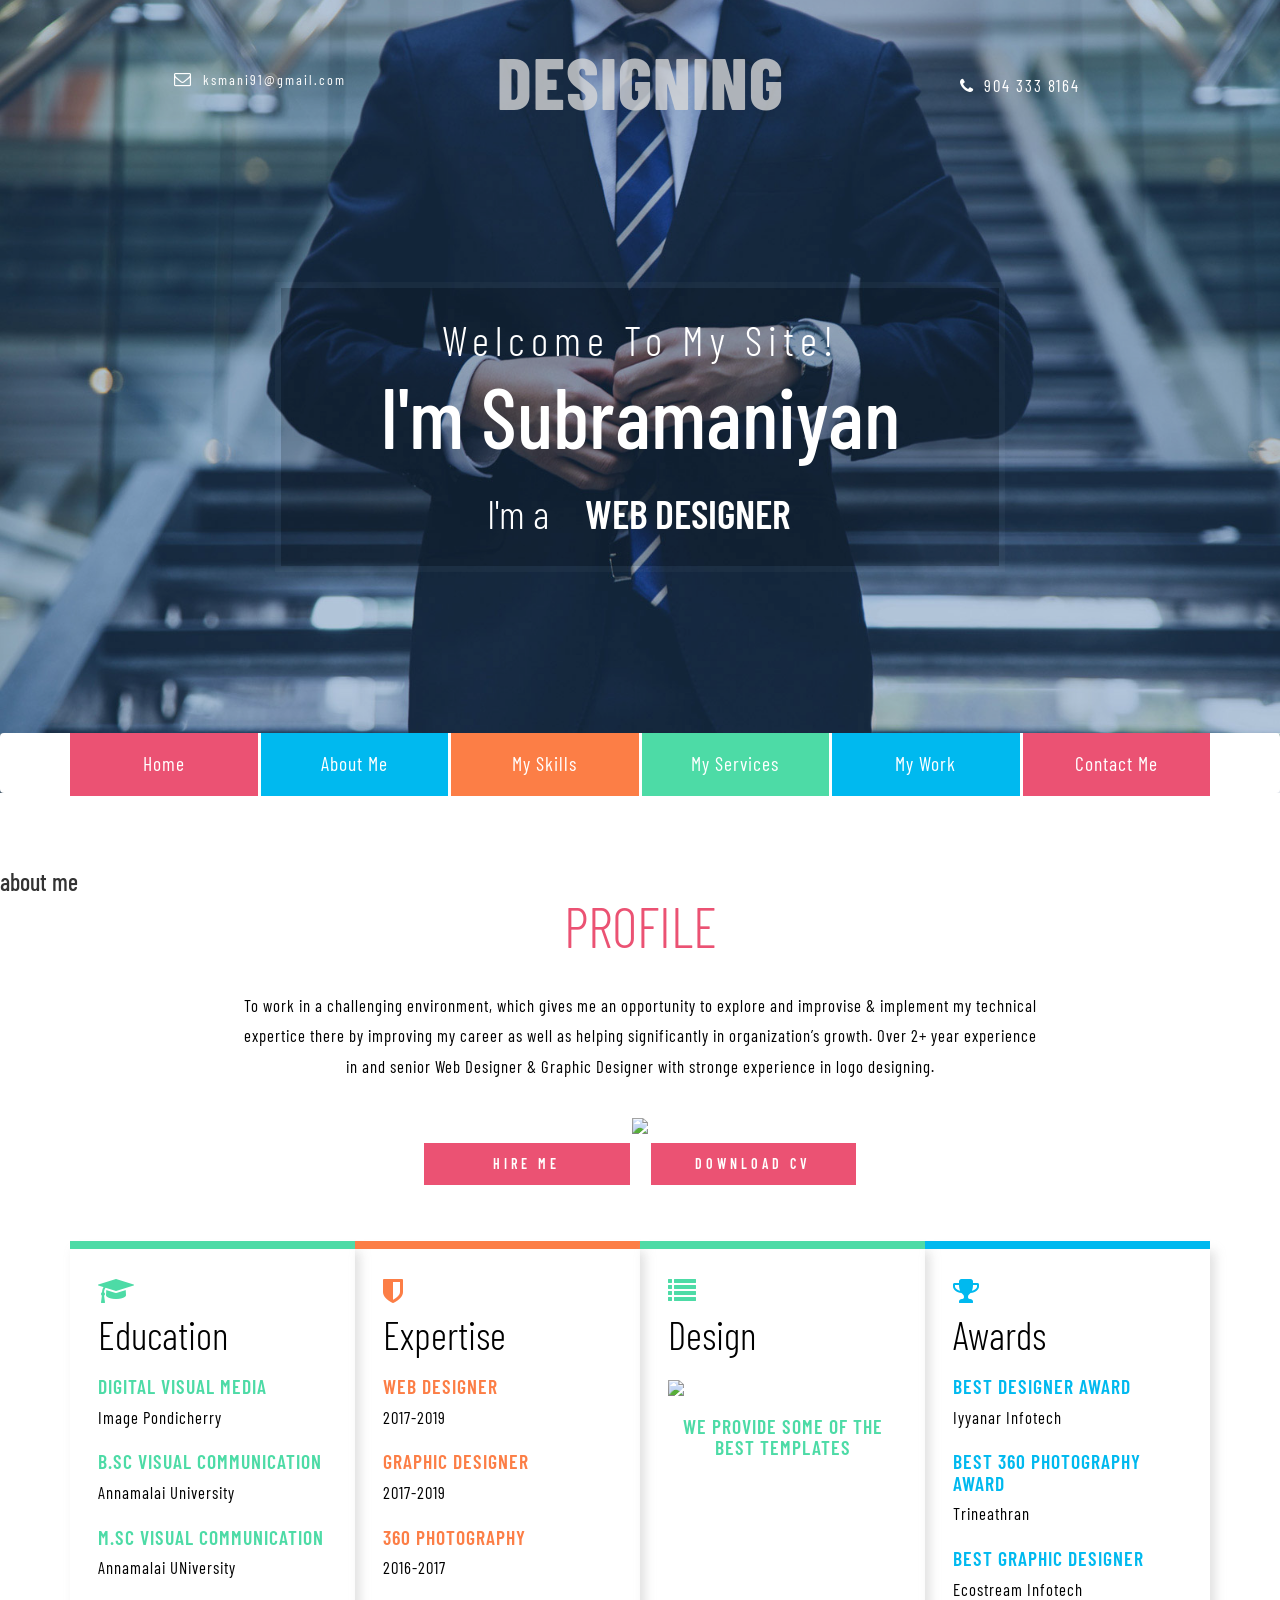
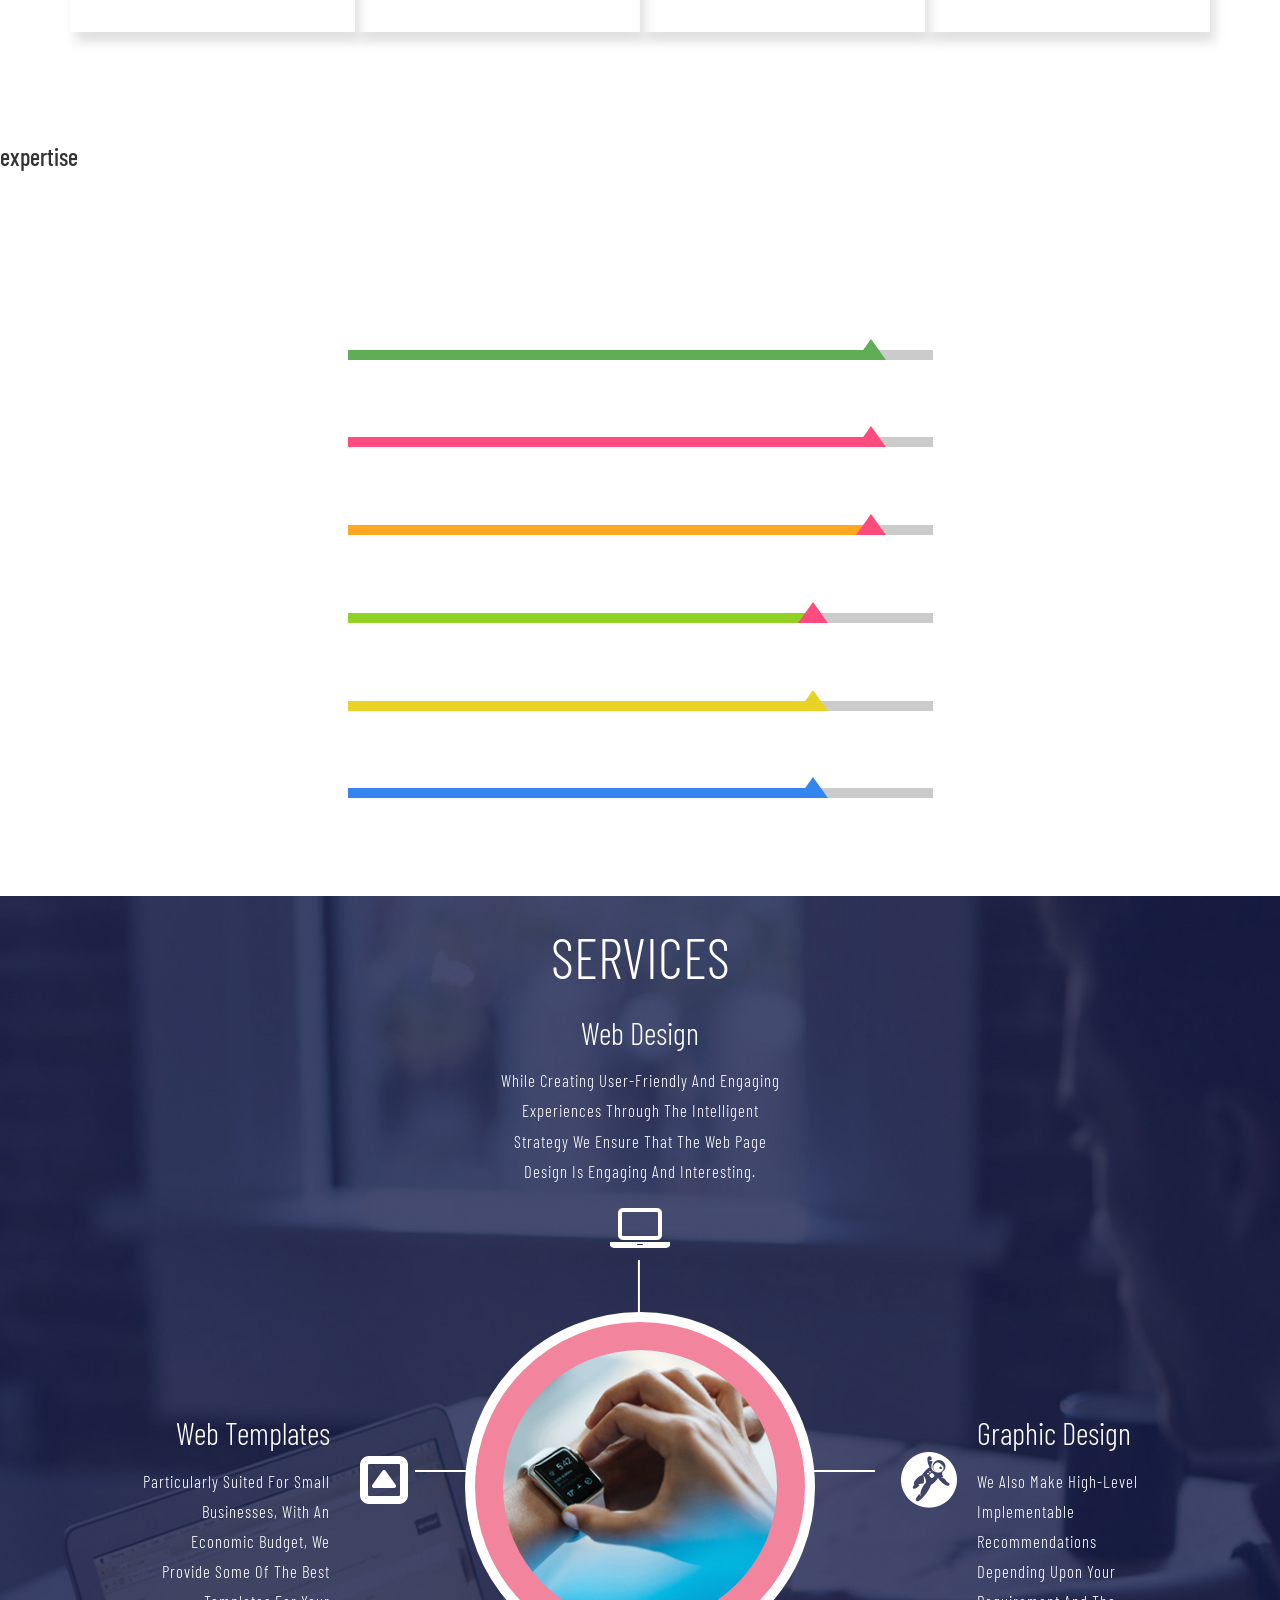
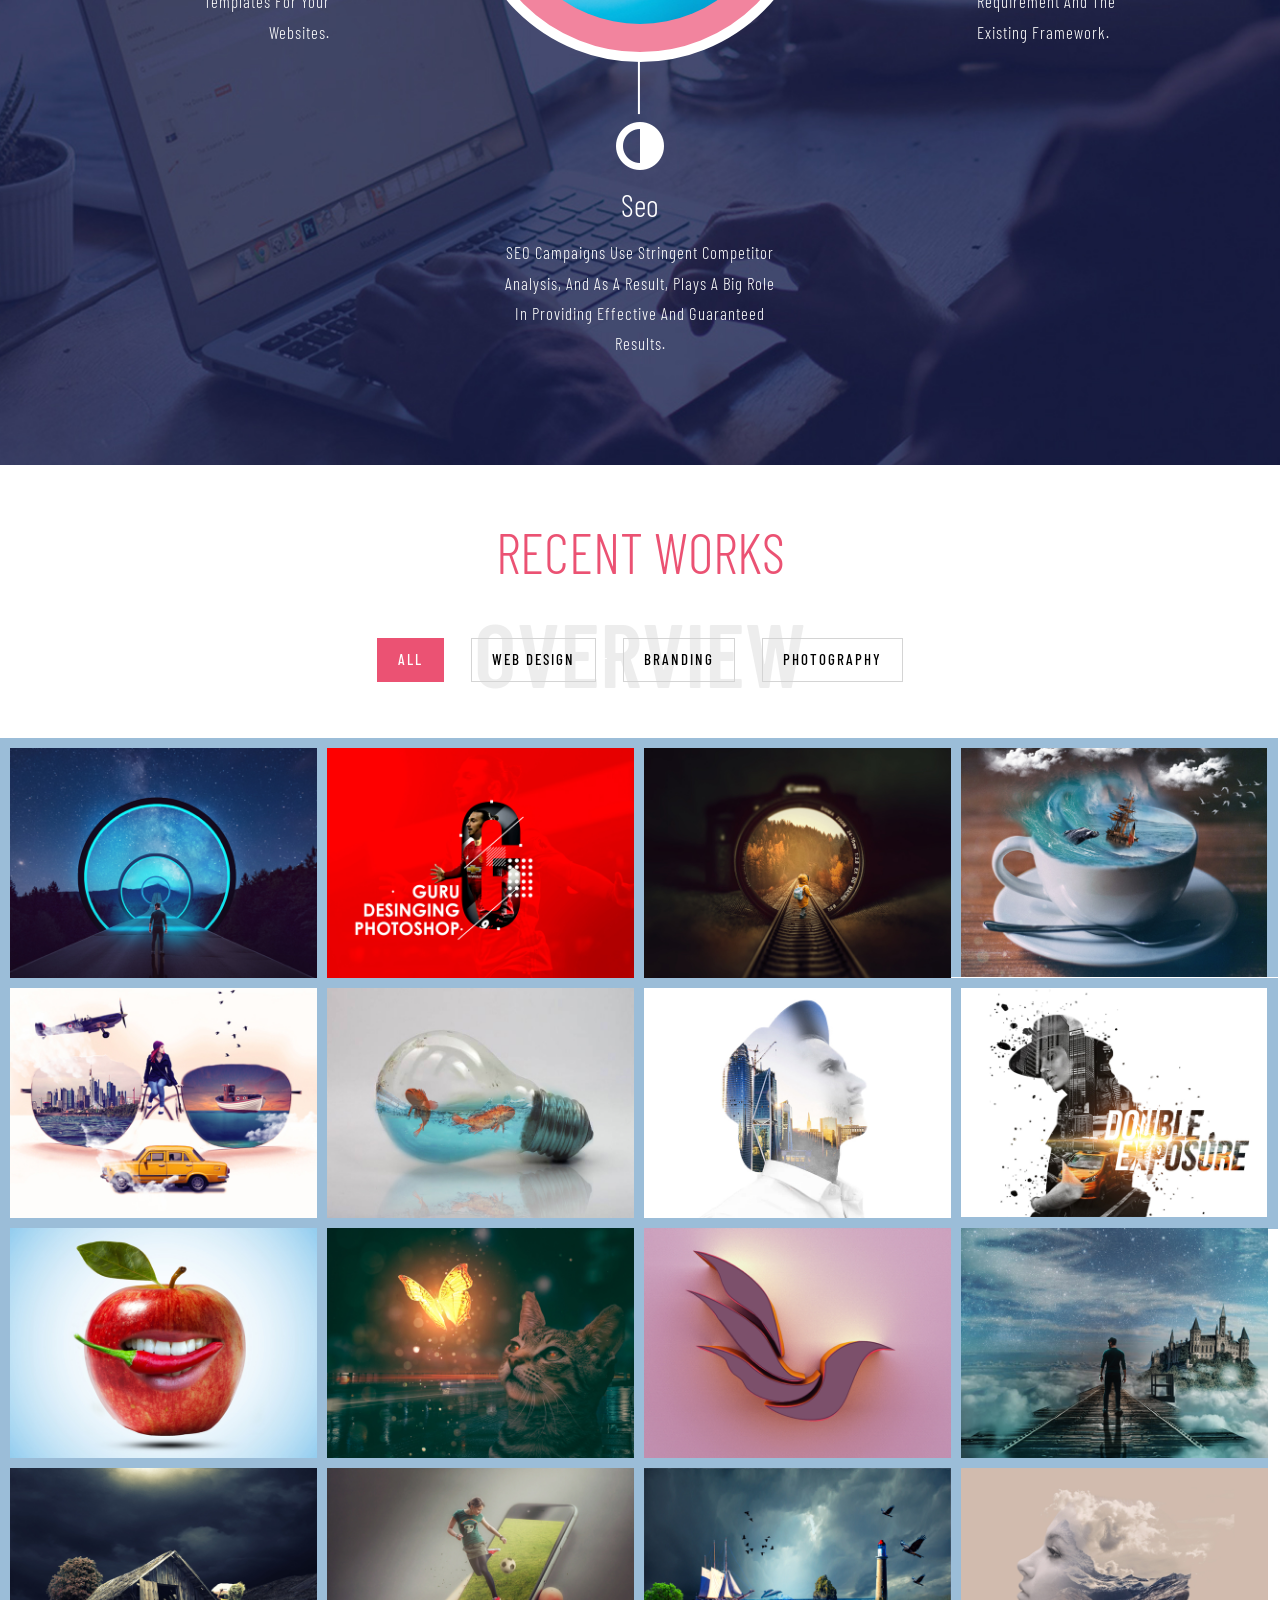
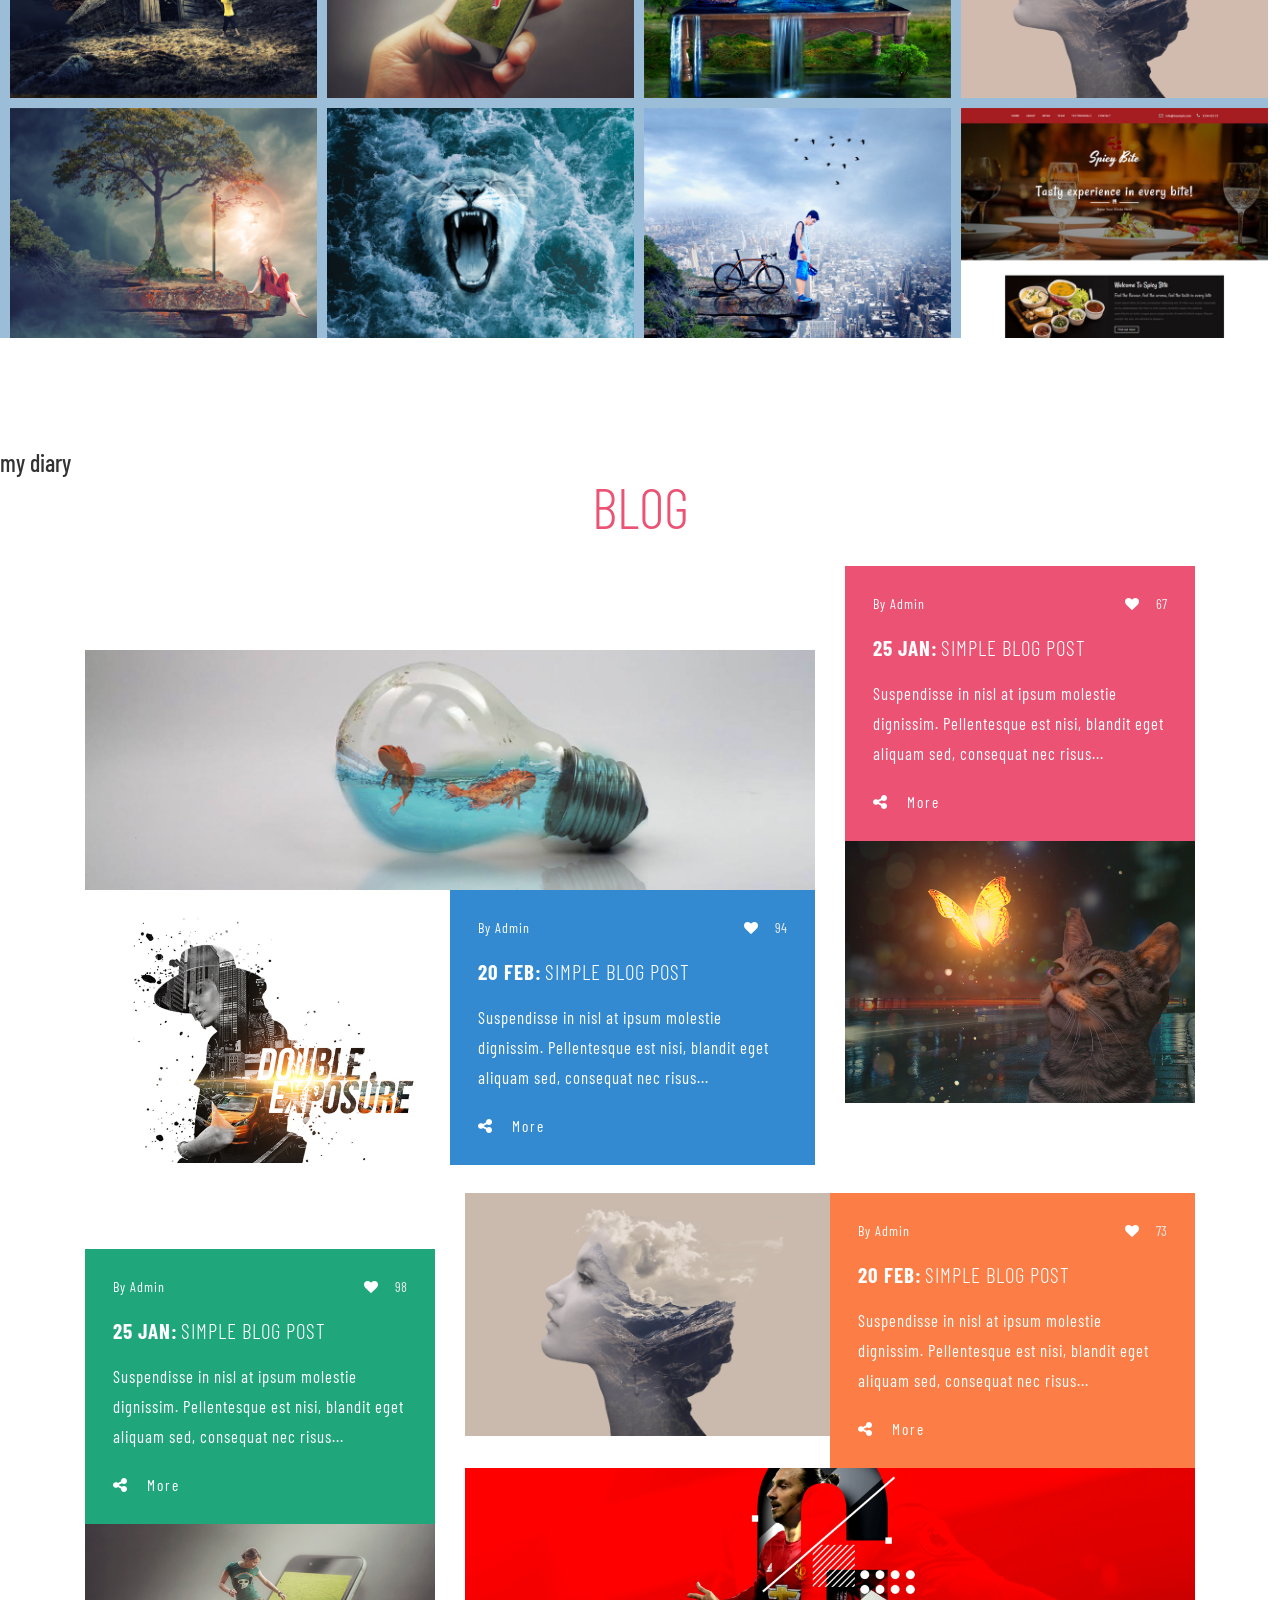
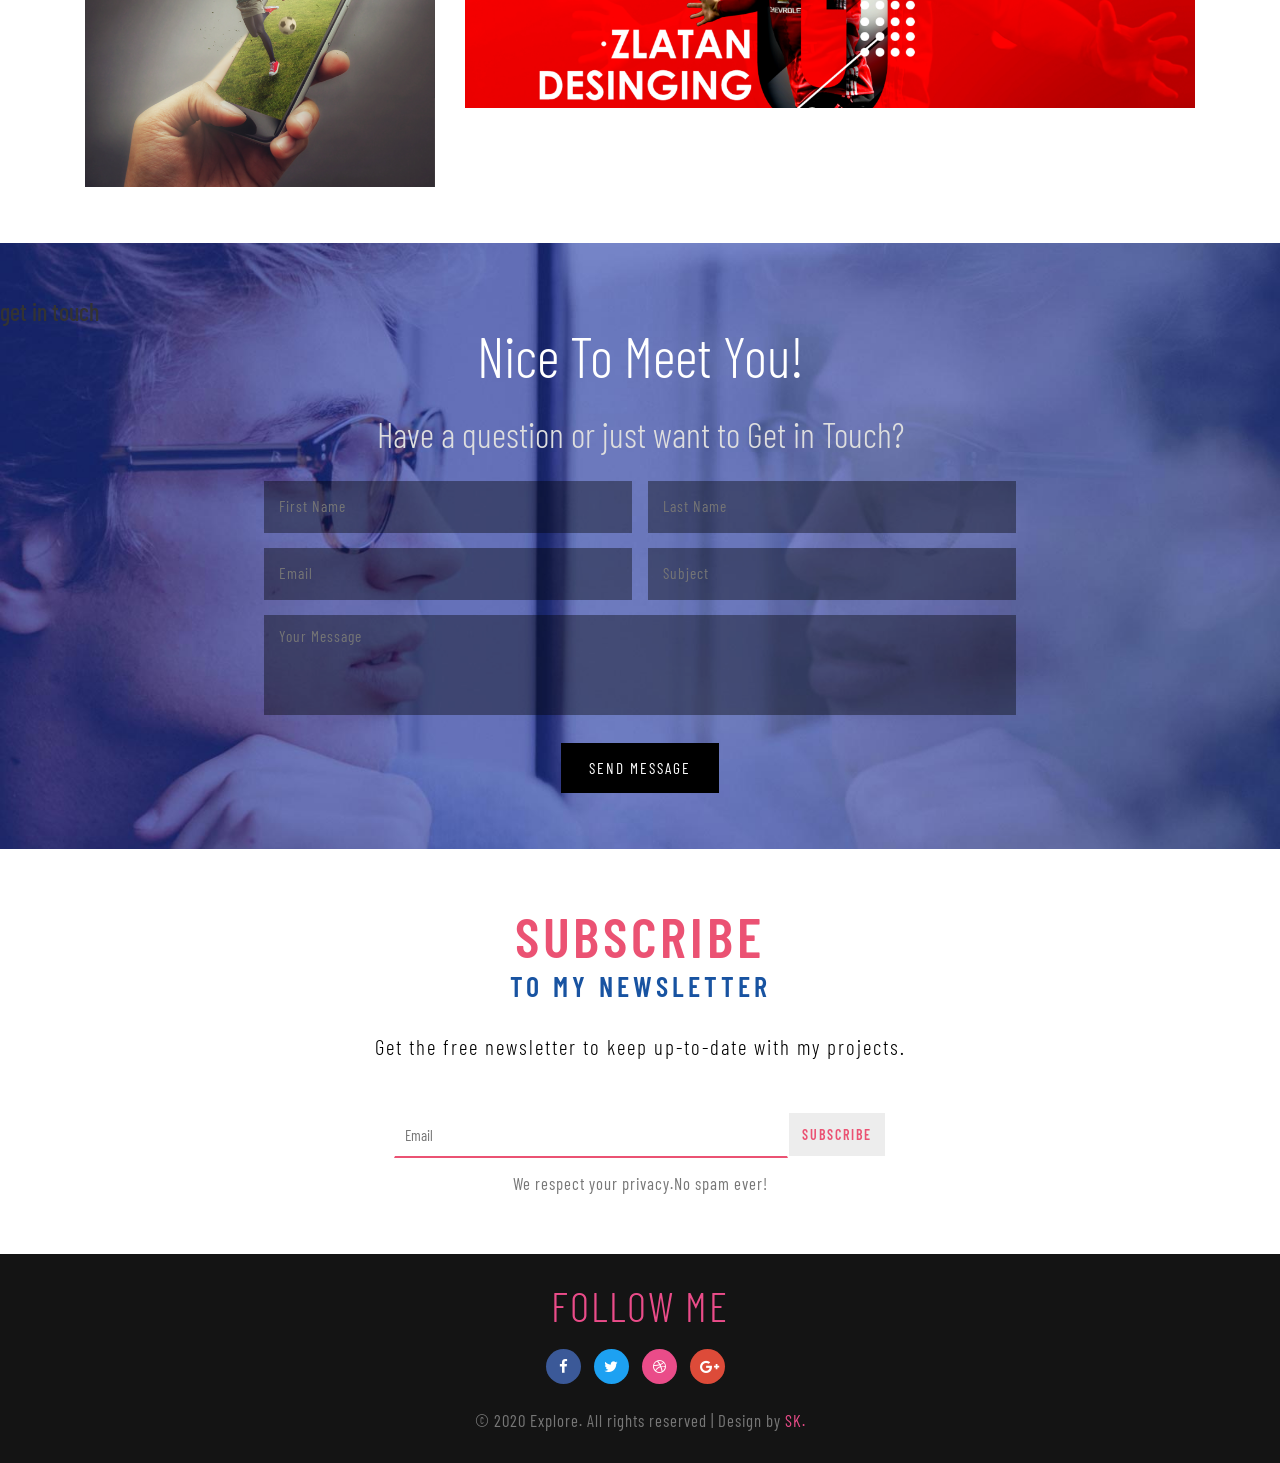
==== index.html @ 63e3075f "latest" ====
<!DOCTYPE html>
<html lang="zxx">
<head>
<title>Subramaniyan Krishnan</title>
<meta name="viewport" content="width=device-width, initial-scale=1">
<meta http-equiv="Content-Type" content="text/html; charset=utf-8" />
<meta name="keywords" content="Explore Responsive web template, Bootstrap Web Templates, Flat Web Templates, Android Compatible web template, 
	SmartPhone Compatible web template, free WebDesigns for Nokia, Samsung, LG, Sony Ericsson, Motorola web design" />
<script>
		addEventListener("load", function () {
			setTimeout(hideURLbar, 0);
		}, false);

		function hideURLbar() {
			window.scrollTo(0, 1);
		}
	</script>
<!-- Custom Theme files -->
<link href="css/bootstrap.css" type="text/css" rel="stylesheet" media="all">
<link href="other/bootstrap.css" type="text/css" rel="stylesheet" media="all">
<link rel="stylesheet" href="css/chocolat.css" type="text/css" media="screen">
<!-- chocolate css for gallery light box -->
<link href="css/style.css" type="text/css" rel="stylesheet" media="all">
<link href="other/style.css" type="text/css" rel="stylesheet" media="all">
<link href="css/font-awesome.css" rel="stylesheet">
<!-- font-awesome icons -->
<!--//Custom Theme files-->
<!-- web-fonts -->
<link href="https://fonts.googleapis.com/css?family=Barlow+Condensed:100,200,200i,300,300i,400,400i,500,500i,600,600i,700,700i,800,800i,900,900i"
	    rel="stylesheet">
<!-- //web-fonts -->
</head>
<body>
<div class="header-agileinfo">
  <div class="header-banner text-center">
    <div class="container">
      <div class="header-bottom">
        <div class="col-md-4 col-sm-4 header-left"> <span class="fa fa-envelope-o icon" aria-hidden="true"></span> <a href="mailto:info@example.com">ksmani91@gmail.com</a> </div>
        <div class="col-md-4 col-sm-4 logo">
          <h1 class="main-title"> <a href="index.html">Designing</a> </h1>
        </div>
        <div class="col-md-4 col-sm-4 header-right"> <span class="fa fa-phone icon" aria-hidden="true"></span>
          <p>904 333 8164</p>
        </div>
        <div class="clearfix"></div>
      </div>
      <div class="banner-text">
        <h4>welcome to my site!</h4>
        <h3>i'm Subramaniyan</h3>
        <div class="banner-slide">
          <h2 class="bnrtext">I'm a</h2>
          <b> <span class="span1"> web designer <br />
          Graphic design <br />
          UI designer <br />
          web blogger <br />
          </span> </b>
          <div class="clearfix"></div>
        </div>
      </div>
    </div>
  </div>
  <div class="clear"></div>
  <nav class="navbar navbar-default">
    <!-- Brand and toggle get grouped for better mobile display -->
    <div class="navbar-header">
      <button type="button" class="navbar-toggle collapsed navbar-toggle1" data-toggle="collapse" data-target="#bs-megadropdown-tabs">Menu <span class="sr-only">Toggle navigation</span> <span class="icon-bar"></span> <span class="icon-bar"></span> <span class="icon-bar"></span> </button>
    </div>
    <div class="collapse navbar-collapse" id="bs-megadropdown-tabs">
      <ul>
        <li> <a href="index.html" class="active">Home</a> </li>
        <li> <a href="#about" class="scroll">About Me</a> </li>
        <li> <a href="#skills" class="scroll">my Skills</a> </li>
        <li> <a href="#services" class="scroll">my Services</a> </li>
        <li> <a href="#port" class="scroll">My Work</a> </li>
        <li> <a href="#contact" class="scroll">Contact me</a> </li>
      </ul>
    </div>
  </nav>
</div>
<!-- about -->
<div class="about section-w3layouts main-pos" id="about">
  <h3 class="pos-title">about me</h3>
  <div class="container">
    <h4 class="sec-title">profile</h4>
    <div class="main-about-grid text-center">
      <p> To work in a challenging environment, which gives me an opportunity to explore and improvise & implement my technical expertice there by improving my career as well as helping significantly in organization’s growth. Over 2+ year experience in and senior Web Designer & Graphic Designer with stronge experience in logo designing. </p>
      <div> <img class="graphic" src="images/graphic.gif"> </div>
      <ul class="about-list">
        <li> <a href="#contact" class="wthree- about-link scroll">hire me</a> </li>
        <li> <a href="images/Profile_SubramaniyanK.doc" class="wthree- about-link">download cv</a> </li>
      </ul>
    </div>
    <div class="about-btm-w3_agileits">
      <div class="grid-flex">
        <div class="ab1 main-about-grid1"> <span class="fa fa-graduation-cap  wthree-title-list" aria-hidden="true"></span>
          <h4 class="aboutbtm-head">education</h4>
          <h5>Digital Visual Media</h5>
          <p>Image Pondicherry</p>
          <h5>B.sc Visual Communication</h5>
          <p>Annamalai University</p>
          <h5>M.Sc Visual Communication</h5>
          <p>Annamalai UNiversity</p>
        </div>
        <div class="ab1 main-about-grid2"> <span class="fa fa-shield  wthree-title-list" aria-hidden="true"></span>
          <h4 class="aboutbtm-head">expertise</h4>
          <h5>Web Designer</h5>
          <p>2017-2019</p>
          <h5>Graphic Designer</h5>
          <p>2017-2019</p>
          <h5>360 Photography</h5>
          <p>2016-2017</p>
        </div>
		
		<div class="ab1 main-about-grid1"> <span class="fa fa-list  wthree-title-list" aria-hidden="true"></span>
          <h4 class="aboutbtm-head">Design</h4>
          <div> <img style="width:250px;" src="images/laptop.gif"> </div>
		  <h5 align="center"> We Provide Some Of The Best Templates</h5>
          </div>
		
        <div class="ab1 main-about-grid3"> <span class="fa fa-trophy" aria-hidden="true"></span>
          <h4 class="aboutbtm-head">awards</h4>
          <h5>Best Designer Award</h5>
          <p>Iyyanar Infotech </p>
          <h5>Best 360 Photography Award</h5>
          <p>Trineathran</p>
          <h5>Best Graphic Designer</h5>
          <p>Ecostream Infotech</p>
        </div>
        <div class="clearfix"></div>
      </div>
    </div>
    <!-- //about-bottom -->
  </div>
</div>
<!-- skills -->
<div class="skills section-w3layouts main-pos" id="skills">
  <h3 class="pos-title">expertise</h3>
  <div class="container">
    <h4 class="sec-title">my skills</h4>
    <div class="row">
      <div class="skills-bar">
        <h3 class="progress-title">HTML5</h3>
        <div class="progress  green">
          <div class="progress-bar" style="width:90%; background:#5fad56">
            <div class="progress-value">90%</div>
          </div>
        </div>
        <h3 class="progress-title">PHOTOSHOP</h3>
        <div class="progress pink">
          <div class="progress-bar" style="width:90%; background:#ff4b7d;">
            <div class="progress-value">90%</div>
          </div>
        </div>
        <h3 class="progress-title">ILLUSTRATOR</h3>
        <div class="progress pink">
          <div class="progress-bar" style="width:90%; background:#ffa723;">
            <div class="progress-value">90%</div>
          </div>
        </div>
        <h3 class="progress-title">DREAMWEAVER</h3>
        <div class="progress pink">
          <div class="progress-bar" style="width:80%; background:#90d126;">
            <div class="progress-value">80%</div>
          </div>
        </div>
        <h3 class="progress-title">JAVASCRIPT</h3>
        <div class="progress yellow">
          <div class="progress-bar" style="width:80%; background:#e8d324;">
            <div class="progress-value">80%</div>
          </div>
        </div>
        <h3 class="progress-title">CSS3</h3>
        <div class="progress blue">
          <div class="progress-bar" style="width:80%; background:#3485ef;">
            <div class="progress-value">80%</div>
          </div>
        </div>
      </div>
    </div>
  </div>
</div>
<!--//skills -->
<!-- services -->
<div class="w3ls-section services" id="services">
  <div style="padding-top:30px;" class="container">
    <h4 id="sec-title1">Services</h4>
    <div class="services-w3ls-row agileits-w3layouts service1 text-center">
      <h4 class="aboutbtm-head1">Web Design</h4>
      <p class="aboutbtm-head2">While creating user-friendly and engaging experiences through the intelligent strategy we ensure that the web page design is engaging and interesting.</p>
      <div class="s-top"> <span class="fa fa-laptop" aria-hidden="true"></span> </div>
    </div>
    <div class="services-w3ls-row agileits-w3layouts middlegrid-w3ls">
      <div class="col-md-4 services-grid agileits-w3layouts service2">
        <div class="col-md-10 w3ls-sub-text">
          <h4 class="aboutbtm-head1">Web Templates</h4>
          <p class="aboutbtm-head2">Particularly suited for small businesses, with an economic budget, we provide some of the best templates for your websites.</p>
        </div>
        <div class="col-md-2 sub-icon"> <span class="fa fa-caret-square-o-up" aria-hidden="true"></span> </div>
      </div>
      <div class="col-md-4 services-grid img-agileits"> <img src="images/services.jpg" class="img-responsive" alt="" /> </div>
      <div class="col-md-4 services-grid agileits-w3layouts service3">
        <div class="col-md-2 sub-icon"> <span class="fa fa-grav" aria-hidden="true"></span> </div>
        <div class="col-md-10 w3ls-sub-text">
          <h4 class="aboutbtm-head1">Graphic Design</h4>
          <p class="aboutbtm-head2">We also make high-level implementable recommendations depending upon your requirement and the existing framework.</p>
        </div>
      </div>
      <div class="clearfix"> </div>
    </div>
    <div class="services-w3ls-row agileits-w3layouts service4">
      <div class="s-top"> <span class="fa fa-adjust" aria-hidden="true"></span> </div>
      <h4 class="aboutbtm-head1">seo</h4>
      <p class="aboutbtm-head2">SEO campaigns use stringent competitor analysis, and as a result, plays a big role in providing effective and guaranteed results.</p>
    </div>
  </div>
</div>
<!--<div class="about section-w3layouts main-pos" id="services">
  <h3 class="pos-title">web design</h3>
  <div class="container">
    <h4 class="sec-title">my services</h4>
    <div class="services-left">
      <div class="col-md-6 serv-left text-center">
        <div class="serv-txt"> <span class="fa fa-folder-open-o" aria-hidden="true"></span>
          <h5>services</h5>
        </div>
        <div class="icon-grid1">
          <div class="icon icon1"> <span class="fa fa-newspaper-o" aria-hidden="true"></span> </div>
          <div class="clearfix"></div>
        </div>
        <div class="icon-grid2">
          <div class="icon icon2"> <span class="fa fa-gear" aria-hidden="true"></span> </div>
          <div class="clearfix"></div>
        </div>
        <div class="icon-grid5">
          <div class="icon icon3"> <span class="fa fa-pencil" aria-hidden="true"></span> </div>
          <div class="clearfix"></div>
        </div>
        <div class="icon-grid3">
          <div class="col-md-3 icon icon4"> <span class="fa fa-info" aria-hidden="true"></span> </div>
          <div class="clearfix"></div>
        </div>
        <div class="icon-grid6">
          <div class="icon icon5"> <span class="fa fa-file-image-o" aria-hidden="true"></span> </div>
          <div class="clearfix"></div>
        </div>
        <div class="icon-grid4">
          <div class="icon icon6"> <span class="fa fa-bolt" aria-hidden="true"></span> </div>
          <div class="clearfix"></div>
        </div>
      </div>
      <div class="col-md-6 services-right-w3ls">
        <h5> Design and Development of e-couirseware for soundbooth</h5>
        <p>Audio recording, editing, mixing and integrating is a very crucial work in developing a multimedia package.  There are finer aspects to be taken care during the audio recording, editing and integrating process.  Use of suitable quality hardware is one among the requirements.  But more than that, using a software tool for recording, editing, mixing and integrating is the most important requirement.  Getting acquainted with the tools, menus and the features would take a considerable time for anyone to take up audio related works. </p>
      </div>
      <div class="clearfix"></div>
    </div>
  </div>
</div>-->
<!-- //services -->
<!-- Portfolio -->
<div class="portfolio section-w3layouts main-pos" id="port">
  <h4 class="sec-title">recent works</h4>
  <h3 class="pos-title1">overview</h3>
  <ul class="simplefilter">
    <li class="active" data-filter="all">All</li>
    <li data-filter="1">web design</li>
    <li data-filter="2">branding</li>
    <li data-filter="3">photography</li>
  </ul>
  <div class="filtr-container">
    <div class="filtr-item gallery-t" data-category="1, 3" data-sort="Busy streets"> <a href="images/fantansy-road-with-circle" class="b-link-stripe b-animate-go  thickbox">
      <figure class="port-gird"> <img src="images/fantansy-road-with-circle.jpg" class="img-responsive" alt=" " />
        <figcaption class="port-gird-caption-agileits_w3layouts">
          <h3>fantansy-road-with-circle</h3>
        </figcaption>
      </figure>
      </a> </div>
    <div class=" filtr-item" data-category="1, 3" data-sort="City wonders"> <a href="images/Sport-Poster-Design.jpg" class="b-link-stripe b-animate-go  thickbox">
      <figure class="port-gird"> <img src="images/Sport-Poster-Design.jpg" class="img-responsive" alt=" " />
        <figcaption class="port-gird-caption-agileits_w3layouts">
          <h3>Sport-Poster-Design</h3>
        </figcaption>
      </figure>
      </a> </div>
    <div class=" filtr-item" data-category="2" data-sort="Luminous night"> <a href="images/photo-manipulation.jpg" class="b-link-stripe b-animate-go  thickbox">
      <figure class="port-gird"> <img src="images/photo-manipulation.jpg" class="img-responsive" alt=" " />
        <figcaption class="port-gird-caption-agileits_w3layouts">
          <h3>photo-manipulation</h3>
        </figcaption>
      </figure>
      </a> </div>
    <div class="filtr-item gallery-t" data-category="1, 3" data-sort="Busy streets"> <a href="images/Cup-Sea-Manipulation.jpg" class="b-link-stripe b-animate-go  thickbox">
      <figure class="port-gird"> <img src="images/Cup-Sea-Manipulation.jpg" class="img-responsive" alt=" " />
        <figcaption class="port-gird-caption-agileits_w3layouts">
          <h3>Cup-Sea-Manipulation</h3>
        </figcaption>
      </figure>
      </a> </div>
    <div class="filtr-item" data-category="3" data-sort="In production"> <a href="images/sunglass-world-manipulation.jpg" class="b-link-stripe b-animate-go  thickbox">
      <figure class="port-gird"> <img src="images/sunglass-world-manipulation.jpg" class="img-responsive" alt=" " />
        <figcaption class="port-gird-caption-agileits_w3layouts">
          <h3>sunglass-world-manipulation</h3>
        </figcaption>
      </figure>
      </a> </div>
    <div class=" filtr-item" data-category="3, 2" data-sort="Industrial site"> <a href="images/water-splash-bulb.jpg" class="b-link-stripe b-animate-go  thickbox">
      <figure class="port-gird"> <img src="images/water-splash-bulb.jpg" class="img-responsive" alt=" " />
        <figcaption class="port-gird-caption-agileits_w3layouts">
          <h3>water-splash-bulb</h3>
        </figcaption>
      </figure>
      </a> </div>
    <div class=" filtr-item" data-category="2, 3" data-sort="Peaceful lake"> <a href="images/Double-Exposure-Image.jpg" class="b-link-stripe b-animate-go  thickbox">
      <figure class="port-gird"> <img src="images/Double-Exposure-Image.jpg" class="img-responsive" alt=" " />
        <figcaption class="port-gird-caption-agileits_w3layouts">
          <h3>Double-Exposure-Image</h3>
        </figcaption>
      </figure>
      </a> </div>
    <div class="filtr-item gallery-t" data-category="1, 3" data-sort="Busy streets"> <a href="images/double-exposure.jpg" class="b-link-stripe b-animate-go  thickbox">
      <figure class="port-gird"> <img src="images/double-exposure.jpg" class="img-responsive" alt=" " />
        <figcaption class="port-gird-caption-agileits_w3layouts">
          <h3>double-exposure</h3>
        </figcaption>
      </figure>
      </a> </div>
    <div class="filtr-item gallery-t" data-category="1, 3" data-sort="Busy streets"> <a href="images/Apple-Eating-Chilies.jpg" class="b-link-stripe b-animate-go  thickbox">
      <figure class="port-gird"> <img src="images/Apple-Eating-Chilies.jpg" class="img-responsive" alt=" " />
        <figcaption class="port-gird-caption-agileits_w3layouts">
          <h3>Apple-Eating-Chilies</h3>
        </figcaption>
      </figure>
      </a> </div>
    <div class="filtr-item gallery-t" data-category="1, 3" data-sort="Busy streets"> <a href="images/Cat-sea-butterfly.jpg" class="b-link-stripe b-animate-go  thickbox">
      <figure class="port-gird"> <img src="images/Cat-sea-butterfly.jpg" class="img-responsive" alt=" " />
        <figcaption class="port-gird-caption-agileits_w3layouts">
          <h3>Cat-sea-butterfly</h3>
        </figcaption>
      </figure>
      </a> </div>
    <div class="filtr-item gallery-t" data-category="1, 3" data-sort="Busy streets"> <a href="images/2D-image-to-3D.jpg" class="b-link-stripe b-animate-go  thickbox">
      <figure class="port-gird"> <img src="images/2D-image-to-3D.jpg" class="img-responsive" alt=" " />
        <figcaption class="port-gird-caption-agileits_w3layouts">
          <h3>2D-image-to-3D</h3>
        </figcaption>
      </figure>
      </a> </div>
    <div class="filtr-item gallery-t" data-category="1, 3" data-sort="Busy streets"> <a href="images/Walking-in-the-Clouds.jpg" class="b-link-stripe b-animate-go  thickbox">
      <figure class="port-gird"> <img src="images/Walking-in-the-Clouds.jpg" class="img-responsive" alt=" " />
        <figcaption class="port-gird-caption-agileits_w3layouts">
          <h3>Walking-in-the-Clouds</h3>
        </figcaption>
      </figure>
      </a> </div>
    <div class="filtr-item gallery-t" data-category="1, 3" data-sort="Busy streets"> <a href="images/house-manipulation.jpg" class="b-link-stripe b-animate-go  thickbox">
      <figure class="port-gird"> <img src="images/house-manipulation.jpg" class="img-responsive" alt=" " />
        <figcaption class="port-gird-caption-agileits_w3layouts">
          <h3>house-manipulation</h3>
        </figcaption>
      </figure>
      </a> </div>
    <div class="filtr-item gallery-t" data-category="1, 3" data-sort="Busy streets"> <a href="images/3D-Football.jpg" class="b-link-stripe b-animate-go  thickbox">
      <figure class="port-gird"> <img src="images/3D-Football.jpg" class="img-responsive" alt=" " />
        <figcaption class="port-gird-caption-agileits_w3layouts">
          <h3>3D-Football</h3>
        </figcaption>
      </figure>
      </a> </div>
    <div class="filtr-item gallery-t" data-category="1, 3" data-sort="Busy streets"> <a href="images/table-manipulation.jpg" class="b-link-stripe b-animate-go  thickbox">
      <figure class="port-gird"> <img src="images/table-manipulation.jpg" class="img-responsive" alt=" " />
        <figcaption class="port-gird-caption-agileits_w3layouts">
          <h3>table-manipulation</h3>
        </figcaption>
      </figure>
      </a> </div>
    <div class="filtr-item gallery-t" data-category="1, 3" data-sort="Busy streets"> <a href="images/Double-Exposure-Effect.jpg" class="b-link-stripe b-animate-go  thickbox">
      <figure class="port-gird"> <img src="images/Double-Exposure-Effect.jpg" class="img-responsive" alt=" " />
        <figcaption class="port-gird-caption-agileits_w3layouts">
          <h3>Double-Exposure-Effect</h3>
        </figcaption>
      </figure>
      </a> </div>
    <div class="filtr-item gallery-t" data-category="1, 3" data-sort="Busy streets"> <a href="images/Soft-Light-Dark-Photo.jpg" class="b-link-stripe b-animate-go  thickbox">
      <figure class="port-gird"> <img src="images/Soft-Light-Dark-Photo.jpg" class="img-responsive" alt=" " />
        <figcaption class="port-gird-caption-agileits_w3layouts">
          <h3>Soft-Light-Dark-Photo</h3>
        </figcaption>
      </figure>
      </a> </div>
    <div class="filtr-item gallery-t" data-category="1, 3" data-sort="Busy streets"> <a href="images/Blend-Two-Photos.jpg" class="b-link-stripe b-animate-go  thickbox">
      <figure class="port-gird"> <img src="images/Blend-Two-Photos.jpg" class="img-responsive" alt=" " />
        <figcaption class="port-gird-caption-agileits_w3layouts">
          <h3>Blend-Two-Photos</h3>
        </figcaption>
      </figure>
      </a> </div>
    <div class="filtr-item gallery-t" data-category="1, 3" data-sort="Busy streets"> <a href="images/city-top-view.jpg" class="b-link-stripe b-animate-go  thickbox">
      <figure class="port-gird"> <img src="images/city-top-view.jpg" class="img-responsive" alt=" " />
        <figcaption class="port-gird-caption-agileits_w3layouts">
          <h3>city-top-view</h3>
        </figcaption>
      </figure>
      </a> </div>
    <div class="filtr-item gallery-t" data-category="1, 3" data-sort="Busy streets"> <a href="images/Spicy-Bite.jpg" class="b-link-stripe b-animate-go  thickbox">
      <figure class="port-gird"> <img src="images/Spicy-Bite.jpg" class="img-responsive" alt=" " />
        <figcaption class="port-gird-caption-agileits_w3layouts">
          <h3>Spicy-Bite</h3>
        </figcaption>
      </figure>
      </a> </div>
    <div class="clearfix"> </div>
  </div>
</div>
<!-- //Portfolio -->
<!-- blog -->
<div class="blog main-pos section-w3layouts" id="blog">
  <h3 class="pos-title postitle4">my diary</h3>
  <div class="container">
    <h4 class="sec-title">blog</h4>
    <div class="blog-sec-w3_agile-grids">
      <div class="blog-sub">
        <div class="col-md-8 blog-sec-w3_agile b1">
          <div class="blog-top"></div>
          <div class="col-md-6 blog-img img1"> <a href="#" data-toggle="modal" data-target="#myModal"> <img src="images/a5.jpg" alt="" class="img-responsive" /> </a> </div>
          <div class="col-md-6 blog-bottom bb1">
            <div class="post-info">
              <ul>
                <li class="blog-icon-left">By <a href="#">Admin</a> </li>
                <li class="blog-icon-right"> <a href="#"> <span class="fa fa-heart" aria-hidden="true"></span> </a>94</li>
              </ul>
              <div class="clearfix"></div>
              <a href="#" data-toggle="modal" data-target="#myModal">
              <h5>20 feb:</h5>
              <h4>simple blog post</h4>
              </a>
              <p>Suspendisse in nisl at ipsum molestie dignissim. Pellentesque est nisi, blandit eget aliquam sed, consequat nec risus... </p>
            </div>
            <a href="#"> <span class="blog-share fa fa-share-alt" aria-hidden="true"></span> </a>
            <div class="blog-sec-w3_agile blog-button"> <a href="#" data-toggle="modal" data-target="#myModal">More</a> </div>
          </div>
        </div>
        <div class="col-md-4  blog-sec-w3_agile">
          <div class="blog-bottom bb2">
            <div class="post-info">
              <ul>
                <li class="blog-icon-left">By <a href="#">Admin</a> </li>
                <li class="blog-icon-right"> <a href="#"> <span class="fa fa-heart" aria-hidden="true"></span> </a>67</li>
              </ul>
              <div class="clearfix"></div>
              <a href="#" data-toggle="modal" data-target="#myModal">
              <h5>25 jan:</h5>
              <h4>simple blog post</h4>
              </a>
              <p>Suspendisse in nisl at ipsum molestie dignissim. Pellentesque est nisi, blandit eget aliquam sed, consequat nec risus... </p>
            </div>
            <a href="#"> <span class="blog-share fa fa-share-alt" aria-hidden="true"></span> </a>
            <div class="blog-sec-w3_agile blog-button"> <a href="#" data-toggle="modal" data-target="#myModal">More</a> </div>
          </div>
          <div class="blog-img"> <a href="#" data-toggle="modal" data-target="#myModal1"> <img src="images/a3.jpg" alt="" class="img-responsive" /> </a> </div>
        </div>
        <div class="clearfix"></div>
        <div class="col-md-4 blog-sec-w3_agile b1">
          <div class="blog-bottom bb3">
            <div class="post-info">
              <ul>
                <li class="blog-icon-left">By <a href="#">Admin</a> </li>
                <li class="blog-icon-right"> <a href="#"> <span class="fa fa-heart" aria-hidden="true"></span> </a>98</li>
              </ul>
              <div class="clearfix"></div>
              <a href="#" data-toggle="modal" data-target="#myModal">
              <h5>25 jan:</h5>
              <h4>simple blog post</h4>
              </a>
              <p>Suspendisse in nisl at ipsum molestie dignissim. Pellentesque est nisi, blandit eget aliquam sed, consequat nec risus... </p>
            </div>
            <a href="#"> <span class="blog-share fa fa-share-alt" aria-hidden="true"></span> </a>
            <div class="blog-sec-w3_agile blog-button"> <a href="#" data-toggle="modal" data-target="#myModal">More</a> </div>
          </div>
          <div class="blog-img"> <a href="#" data-toggle="modal" data-target="#myModal4"> <img src="images/a3.png" alt="" class="img-responsive" /> </a> </div>
        </div>
        <div class="col-md-8 blog-sec-w3_agile b3 ">
          <div class="col-md-6 blog-img img1"> <a href="#" data-toggle="modal" data-target="#myModal2"> <img src="images/doube-exposure.jpg" alt="" class="img-responsive" /> </a> </div>
          <div class="col-md-6 blog-bottom bb4">
            <div class="post-info">
              <ul>
                <li class="blog-icon-left">By <a href="#">Admin</a> </li>
                <li class="blog-icon-right"> <a href="#"> <span class="fa fa-heart" aria-hidden="true"></span> </a>73</li>
              </ul>
              <div class="clearfix"></div>
              <a href="#" data-toggle="modal" data-target="#myModal">
              <h5>20 feb:</h5>
              <h4>simple blog post</h4>
              </a>
              <p>Suspendisse in nisl at ipsum molestie dignissim. Pellentesque est nisi, blandit eget aliquam sed, consequat nec risus... </p>
            </div>
            <a href="#"> <span class="blog-share fa fa-share-alt" aria-hidden="true"></span> </a>
            <div class="blog-sec-w3_agile blog-button"> <a href="#" data-toggle="modal" data-target="#myModal">More</a> </div>
          </div>
          <div class="clearfix"></div>
          <div class="blog-top blog-top2"></div>
        </div>
        <div class="clearfix"></div>
      </div>
    </div>
  </div>
</div>
<!-- //blog -->
<div class="contact-bottom section-w3layouts main-pos" id="contact">
  <h3 class="pos-title">get in touch</h3>
  <h4 class="sec-title">nice to meet you!</h4>
  <div class="contact-right-w3l">
    <h3 class="title-contact text-center">Have a question or just want to Get in Touch?</h3>
    <form action="contact-form-handler.php" method="post" >
      <div class="contact-input">
        <input type="text" class="name" name="name" placeholder="First Name" required="">
      </div>
      <div class="contact-input">
        <input type="text" class="name" name="name" placeholder="Last Name" required="">
      </div>
      <div class="contact-input">
        <input type="email" class="name" name="name" placeholder="Email" required="">
      </div>
      <div class="contact-input">
        <input type="text" class="name" name="name" placeholder="Subject" required="">
      </div>
      <div class="contact-input">
        <textarea placeholder="Your Message" required=""></textarea>
      </div>
      <input type="submit" value="SEND MESSAGE">
    </form>
  </div>
  <div class="clearfix"></div>
</div>
<!-- //contact -->
<!-- subscribe -->
<div class="subscribe-main section-w3layouts text-center">
  <div class="subscribe-head">
    <h4 class="sec-title">subscribe </h4>
    <h6>to my newsletter</h6>
    <h5>Get the free newsletter to keep up-to-date with my projects.</h5>
    <!-- <p class="sub-p">Never miss out on latest sales and best offers!</p> -->
    <div class="subscribe-form">
      <form action="#" method="post" class="subscribe_form">
        <input type="email" placeholder="Email" required="">
        <input type="submit" value="subscribe">
      </form>
      <div class="clearfix"> </div>
    </div>
    <p>We respect your privacy.No spam ever!</p>
  </div>
</div>
<!-- //subscribe -->
<div class="footer-main">
  <div class="footer-social">
    <h4>follow me</h4>
    <ul>
      <li> <a href="#"> <span class="fa fa-facebook icon_facebook"></span> </a> </li>
      <li> <a href="#"> <span class="fa fa-twitter icon_twitter"></span> </a> </li>
      <li> <a href="#"> <span class="fa fa-dribbble icon_dribbble"></span> </a> </li>
      <li> <a href="#"> <span class="fa fa-google-plus icon_g_plus"></span> </a> </li>
    </ul>
  </div>
  <div class="cpy-right">
    <p>© 2020 Explore. All rights reserved | Design by <a href="Subramaiyan Krishnan"> SK.</a> </p>
  </div>
</div>
<!-- modal -->
<div class="modal about-modal fade" id="myModal" tabindex="-1" role="dialog">
  <div class="modal-dialog" role="document">
    <div class="modal-content">
      <div class="modal-header">
        <button type="button" class="close" data-dismiss="modal" aria-label="Close"> <span aria-hidden="true">&times;</span> </button>
        <h4 class="modal-title">Double Exposure</h4>
      </div>
      <div class="modal-body">
        <div class="model-info"> <img src="images/bg2.jpg" alt="" />
          <p>Duis venenatis, turpis eu bibendum porttitor, sapien quam ultricies tellus, ac rhoncus risus odio eget nunc. Pellentesque
            ac fermentum diam. Integer eu facilisis nunc, a iaculis felis. Pellentesque pellentesque tempor enim, in dapibus turpis
            porttitor quis. Suspendisse ultrices hendrerit massa. Nam id metus id tellus ultrices ullamcorper. Cras tempor massa
            luctus, varius lacus sit amet, blandit lorem. Duis auctor in tortor sed tristique. Proin sed finibus sem.</p>
        </div>
      </div>
    </div>
  </div>
</div>
<!-- //modal -->
<!-- modal1 -->
<div class="modal about-modal fade" id="myModal1" tabindex="-1" role="dialog">
  <div class="modal-dialog" role="document">
    <div class="modal-content">
      <div class="modal-header">
        <button type="button" class="close" data-dismiss="modal" aria-label="Close"> <span aria-hidden="true">&times;</span> </button>
        <h4 class="modal-title">Cat See Butterfly</h4>
      </div>
      <div class="modal-body">
        <div class="model-info"> <img src="images/cat-1.jpg" alt="" />
          <p>Duis venenatis, turpis eu bibendum porttitor, sapien quam ultricies tellus, ac rhoncus risus odio eget nunc. Pellentesque
            ac fermentum diam. Integer eu facilisis nunc, a iaculis felis. Pellentesque pellentesque tempor enim, in dapibus turpis
            porttitor quis. Suspendisse ultrices hendrerit massa. Nam id metus id tellus ultrices ullamcorper. Cras tempor massa
            luctus, varius lacus sit amet, blandit lorem. Duis auctor in tortor sed tristique. Proin sed finibus sem.</p>
        </div>
      </div>
    </div>
  </div>
</div>
<!-- //modal1 -->
<!-- modal2 -->
<div class="modal about-modal fade" id="myModal2" tabindex="-1" role="dialog">
  <div class="modal-dialog" role="document">
    <div class="modal-content">
      <div class="modal-header">
        <button type="button" class="close" data-dismiss="modal" aria-label="Close"> <span aria-hidden="true">&times;</span> </button>
        <h4 class="modal-title">Face Manipulation</h4>
      </div>
      <div class="modal-body">
        <div class="model-info"> <img src="images/doube-exposure.jpg" alt="" />
          <p>Duis venenatis, turpis eu bibendum porttitor, sapien quam ultricies tellus, ac rhoncus risus odio eget nunc. Pellentesque
            ac fermentum diam. Integer eu facilisis nunc, a iaculis felis. Pellentesque pellentesque tempor enim, in dapibus turpis
            porttitor quis. Suspendisse ultrices hendrerit massa. Nam id metus id tellus ultrices ullamcorper. Cras tempor massa
            luctus, varius lacus sit amet, blandit lorem. Duis auctor in tortor sed tristique. Proin sed finibus sem.</p>
        </div>
      </div>
    </div>
  </div>
</div>
<!-- //modal2 -->
<!-- modal4 -->
<div class="modal about-modal fade" id="myModal4" tabindex="-1" role="dialog">
  <div class="modal-dialog" role="document">
    <div class="modal-content">
      <div class="modal-header">
        <button type="button" class="close" data-dismiss="modal" aria-label="Close"> <span aria-hidden="true">&times;</span> </button>
        <h4 class="modal-title">3D Football</h4>
      </div>
      <div class="modal-body">
        <div class="model-info"> <img src="images/football.jpg" alt="" />
          <p>Duis venenatis, turpis eu bibendum porttitor, sapien quam ultricies tellus, ac rhoncus risus odio eget nunc. Pellentesque
            ac fermentum diam. Integer eu facilisis nunc, a iaculis felis. Pellentesque pellentesque tempor enim, in dapibus turpis
            porttitor quis. Suspendisse ultrices hendrerit massa. Nam id metus id tellus ultrices ullamcorper. Cras tempor massa
            luctus, varius lacus sit amet, blandit lorem. Duis auctor in tortor sed tristique. Proin sed finibus sem.</p>
        </div>
      </div>
    </div>
  </div>
</div>
<!-- //modal4 -->
<!-- js -->
<script src="js/jquery-2.2.3.min.js"></script>
<!-- //js -->
<script>
		$(window).scroll(function () {
			if ($(window).scrollTop() >= 730) {
				$('nav').addClass('fixed-header');
			} else {
				$('nav').removeClass('fixed-header');
			}
		});

		/* scrollTop() >= 240
		   Should be equal the the height of the header
		 */
	</script>
<!-- PopUp-Box-JavaScript -->
<script src="js/jquery.chocolat.js"></script>
<script>
		$(function () {
			$('.filtr-item a').Chocolat();
		});
	</script>
<!-- //PopUp-Box-JavaScript -->
<!-- fliter-JavaScript -->
<script src="js/jquery.filterizr.js"></script>
<script src="js/controls.js"></script>
<script>
		$(function () {
			$('.filtr-container').filterizr();
		});
	</script>
<!-- //fliter-JavaScript -->
<!-- start-smooth-scrolling -->
<script  src="js/move-top.js"></script>
<script src="js/easing.js"></script>
<script>
		jQuery(document).ready(function ($) {
			$(".scroll").click(function (event) {
				event.preventDefault();

				$('html,body').animate({
					scrollTop: $(this.hash).offset().top
				}, 1000);
			});
		});
	</script>
<!-- end-smooth-scrolling -->
<!-- smooth-scrolling-of-move-up-->
<script>
		$(document).ready(function () {
			/*
			var defaults = {
				containerID: 'toTop', // fading element id
				containerHoverID: 'toTopHover', // fading element hover id
				scrollSpeed: 1200,
				easingType: 'linear' 
			};
			*/

			$().UItoTop({
				easingType: 'easeOutQuart'
			});

		});
	</script>
<script src="js/SmoothScroll.min.js"></script>
<!-- Bootstrap core JavaScript
    ================================================== -->
<!-- Placed at the end of the document so the pages load faster -->
<script src="js/bootstrap.js"></script>

</body>
</html>
---- css/chocolat.css ----
body{
	margin:0;
	padding:0;
}
#Choco_overlay{
    background: #0a0a0a !important;
	position: fixed;
	top: 0;
	left: 0;
	z-index: 1000;
	width: 100%;
	height: 100%;
	display:none;
	padding:0;
	margin:0;
}
#Choco_content{
	display:none;
	width:800px;
	height:600px;
	z-index:1001;
	position:fixed;
	left:50%;
	top:50%;
	margin-left:-400px;
	margin-top:-300px;
	border-top:1px solid transparent;/*Yes, adjust image perfectly at the center of a box, don't know why.*/
}
#Choco_left_arrow{
	float:left;
	background-image:url(../images/left.png)!important;
	background-position:12%;
	left:-20%;
}
#Choco_right_arrow{
	float:right;
	background-image:url(../images/right.png)!important;
	background-position:88%;
	left:20%;
}
.Choco_arrows{
	background-repeat:no-repeat;
	display:none;
	position:relative;
	cursor:pointer;
	width:49%;
	top:-100%;
	height:100%;
	margin-top:-30px;
}
#Choco_container_photo{
	text-align:center;
	width:800px;
	height:600px;
	/*background:url(../images/ajax-loader.gif) center center no-repeat;*/
}
#Choco_container_description{
	padding:0;
	height:26px;
	width:100%;
	color:#FFFFFF;
	font-family:Tahoma;
	clear:both;
	position:relative;
	font-size:12px;
	margin-top:-5px;
	overflow:hidden;
	visibility:hidden;
}
#Choco_container_title{
	float:left;
	padding:5px;
}
#Choco_container_via{
	padding:5px;
	float:right;
}
#Choco_container_via a{
	color:gray;
}
#Choco_container_via a:hover{
	color:white;
	background:gray;
}
#Choco_close{
	width:32px;
	height:32px;
	background-image:url(../images/close.png)!important;
	background-repeat:no-repeat;
	z-index:1002;
	cursor:pointer;
	margin: 0px 0px 15px 0px;
	display:none;
}
#Choco_loading{
	width:9px;
	height:11px;
	background-image:url(../images/loading.gif);
	background-repeat:no-repeat;
	z-index:1002;
	cursor:pointer;
	float:right;
	margin-top:-20px;
	display:none;
}
#Choco_bigImage{
	display:none;
	position:relative;
	width:100%;
	height:100%;
	margin-top:-5px;
}
---- css/style.css ----
/*--
Author: W3layouts
Author URL: http://w3layouts.com
License: Creative Commons Attribution 3.0 Unported
License URL: http://creativecommons.org/licenses/by/3.0/
--*/

body {
    margin: 0;
    background: #fff;
    font-family: 'Barlow Condensed', sans-serif;
}

body a,
.agile_form input[type="submit"] {
    -webkit-transition: 0.5s all;
    -moz-transition: 0.5s all;
    -o-transition: 0.5s all;
    -ms-transition: 0.5s all;
    transition: 0.5s all;
    text-decoration: none;
}

h1,
h2,
h3,
h4,
h5,
h6 {
    margin: 0;
    font-family: 'Barlow Condensed', sans-serif;
}

p {
    margin: 0;
    line-height: 1.8;
    font-size: 1.2em;
    color: #000;
    letter-spacing: 1px;
}

ul,
label {
    margin: 0;
    padding: 0;
}

li {
    list-style-type: none;
}

body a:hover,
body a:focus {
    text-decoration: none;
    outline: none;
}

.header-agileinfo {
    z-index: 10;
}

.header-agileinfo {
    background: url(../images/bg.jpg) no-repeat center;
    background-size: cover;
    min-height: 730px;
}

.header-banner {
    background-color: rgba(4, 68, 134, 0.3);
}

.header-left {
    float: left;
    padding-top: 2em;
}

.header-right {
    float: right;
    padding-top: 2em;
}

.fixed-header {
    position: fixed;
    top: 0;
    left: 0;
    width: 100%;
}

nav {
    width: 100%;
    height: 60px;
    background: #292f36;
    z-index: 10;
}

nav ul {
    list-style-type: none;
    text-align: center;
}

nav ul li {
    display: inline-block;
    line-height: 60px;
    width: 13%;
    text-align: center;
}

nav ul li a {
    text-decoration: none;
    color: #fff;
    font-size: 1.4em;
    text-transform: capitalize;
    letter-spacing: 1px;
    padding: 10px 50px;
}

nav ul li a:hover {
    color: #000;
}

nav ul li:nth-child(1) {
    background: #eb5273;
}

nav ul li:nth-child(2) {
    background: #00b9ef;
}

nav ul li:nth-child(3) {
    background: #fc7e46;
}

nav ul li:nth-child(4) {
    background: #4ddba6;
}

nav ul li:nth-child(5) {
    background: #00b9ef;
}

nav ul li:nth-child(6) {
    background: #eb5273;
}

.navbar-default {
    background-color: #fff;
    border: none;
}

.header-right p {
    display: inline;
    letter-spacing: 2px;
    color: #fff;
}

.header-bottom {
    padding: 3em 0 0;
}

h1.main-title a {
    font-size: 2em;
    color: #140c8e;
    padding: 0px 12px 6px;
    letter-spacing: 1px;
    text-transform: uppercase;
    color: rgba(216, 216, 216, 0.79);
    font-weight: 800;
}

span.icon {
    color: #fff;
    margin-right: 0.5em;
    font-size: 1.2em;
}

.header-left a {
    font-size: 1em;
    color: #fff;
    letter-spacing: 2px;
}


/*-- banner --*/

.banner-text {
    text-align: center;
    width: 63%;
    margin: 11.9em auto;
    padding: 2em 0;
    background: rgba(0, 0, 0, 0.16);
    outline: 6px solid rgba(255, 255, 255, 0.03);
}

.banner-text h3 {
    color: #fff;
    font-size: 6em;
    margin: 0.1em 0 0.3em;
    text-transform: capitalize;
}

.banner-slide {
    width: 48%;
    margin: 0 auto;
}

.banner-text h4 {
    text-transform: capitalize;
    font-size: 3em;
    color: #fff;
    letter-spacing: 6px;
    font-weight: 300;
}

h2.bnrtext {
    color: #fff;
    font-size: 3em;
    float: left;
    height: 50px;
    font: 300 40px/50px 'Barlow Condensed';
    width: 100px;
}

b {
    float: left;
    overflow: hidden;
    position: relative;
    height: 50px;
}

span.span1 {
    display: inline-block;
    width: 240px;
    color: #fff;
    position: relative;
    white-space: nowrap;
    text-transform: uppercase;
    font: normal 40px/50px Barlow Condensed, sans-serif;
    font-weight: 600;
    top: 0;
    left: 0;
    -webkit-animation: move 5s;
    -webkit-animation-iteration-count: infinite;
    -webkit-animation-delay: 1s;
}

@keyframes move {
    0% {
        top: 0px;
    }
    20% {
        top: -50px;
    }
    40% {
        top: -100px;
    }
    60% {
        top: -150px;
    }
    80% {
        top: -200px;
    }
}


/*-- banner-text --*/

.banner-text h1 {
    font-size: 3.5em;
    line-height: 1.5em;
    display: inline-block;
    border: solid #7ecaf6;
    border-width: 4px;
    color: rgb(255, 255, 255);
    background: #567182;
    padding: 0 1em;
    letter-spacing: 1px;
    font-weight: 800;
    text-transform: uppercase;
}

.banner-text h1 a {
    color: #fff;
}


/*-- //banner --*/

.section-w3layouts {
    padding: 4em 0;
}

.main-pos {
    position: relative;
}

<<<<<<< HEAD
=======
<<<<<<< HEAD
=======

>>>>>>> 3b17c3572cb62d3709845c507f42f70e2e54f1f2
>>>>>>> f5c492d8b0809fd7277ffa6ce57ba32ae5679538
/* about */

h3.pos-title {
    position: absolute;
    top: 44%;
    left: -2%;
    font-size: 6.5em;
    display: inline-block;
    text-transform: uppercase;
    font-weight: 600;
    margin-bottom: 1.5em;
    color: rgba(216, 216, 216, 0.47);
    -ms-transform: rotate(270deg);
    -webkit-transform: rotate(270deg);
    transform: rotate(270deg);
}

h3.pos-title1 {
    position: absolute;
    top: 9%;
    left: 39.5%;
    font-size: 6.5em;
    display: inline-block;
    text-transform: uppercase;
    font-weight: 600;
    margin-bottom: 1.5em;
    color: rgba(216, 216, 216, 0.47);
}

.sec-title {
    font-size: 4em;
    text-transform: uppercase;
    margin-bottom: 0.5em;
    color: #eb5273;
    text-align: center;
    font-weight: 300;
}

#sec-title1 {
    font-size: 4em;
    text-transform: uppercase;
    margin-bottom: 0.5em;
    color: #ffffff;
    text-align: center;
    font-weight: 300;
}

ul.about-list li {
    display: inline-block;
    margin: 0 9px;
    width: 18%;
}

a.wthree-.about-link {
    color: #fff;
    border: 1px solid #eb5273;
    background: #eb5273;
    border-radius: 0;
    width: 100%;
    padding: 10px 20px;
    outline: none;
    font-size: 1em;
    margin: 4% auto 0;
    font-weight: 600;
    letter-spacing: 4px;
    display: inline-block;
    text-transform: uppercase;
}

.main-about-grid p {
    width: 70%;
    margin: 2em auto;
}

.ab1 {
    padding: 2em;
    -webkit-box-shadow: 5px 10px 10px 0px rgba(216, 216, 216, 0.78);
    -moz-box-shadow: 5px 10px 10px 0px rgba(216, 216, 216, 0.78);
    box-shadow: 5px 10px 10px 0px rgba(216, 216, 216, 0.78);
    border-top: 5px solid;
}

.ab1 span {
    color: #4ddba6;
    font-size: 2em;
}

.main-about-grid1 {
    border-top: 8px solid #4ddba6;
}

.main-about-grid2 {
    border-top: 8px solid #fc7e46;
}

.main-about-grid2 span.fa,
.main-about-grid2.ab1 h5 {
    color: #fc7e46;
}

.main-about-grid3 {
    border-top: 8px solid #00b9ef;
}

.main-about-grid3 span.fa,
.main-about-grid3.ab1 h5 {
    color: #00b9ef;
}


/* //about */


/* about-bottom */

.about-btm-w3_agileits {
    padding-top: 4em;
}

h4.aboutbtm-head {
    color: #000;
    text-transform: capitalize;
    font-weight: 300;
    margin: 0.2em 0 0.5em;
    font-size: 2.8em;
}

h4.aboutbtm-head1 {
    color: #FFF;
    text-transform: capitalize;
    font-weight: 300;
    margin: 0.2em 0 0.5em;
    font-size: 2.2em;
}

.aboutbtm-head2 {
    color: #FFF;
    text-transform: capitalize;
    font-weight: 300;
    margin: 0.2em 0 0.5em;
    font-size: 1.2em;
}


.ab1 h5 {
    color: #4ddba6;
    font-size: 1.4em;
    letter-spacing: 1px;
    text-transform: uppercase;
    font-weight: 600;
    margin: 1em 0 0.2em;
}


/* //about-bottom */


/*-- portfolio --*/

.port-head {
    text-align: center;
}

figure.port-gird {
    margin: 0;
    padding: 0;
    position: relative;
    display: block;
    cursor: pointer;
    overflow: hidden;
}

figure.port-gird:hover figcaption.port-gird-caption-agileits_w3layouts {
    -ms-filter: alpha(Opacity=100);
    filter: alpha(opacity=100);
    opacity: 1;
    top: 130px;
}

figcaption.port-gird-caption-agileits_w3layouts {
    -ms-filter: alpha(Opacity=0);
    filter: alpha(opacity=0);
    opacity: 0;
    position: absolute;
    height: 100%;
    width: 100%;
    top: 100%;
    color: #fff;
    -webkit-transition: all .5s ease;
    -moz-transition: all .5s ease;
    -o-transition: all .5s ease;
    -ms-transition: all .5s ease;
    transition: all .5s ease;
    text-align: center;
}

figcaption.port-gird-caption-agileits_w3layouts h3 {
    font-weight: 400;
    font-size: 1.8em;
    color: #fff;
    text-transform: uppercase;
    padding: 30px 0px;
    margin-bottom: 0;
    background: #111;
    position: relative;
    margin-top: 70px;
    -webkit-transition: all .5s;
    -moz-transition: all .5s;
    -o-transition: all .5s;
    -ms-transition: all .5s;
    transition: all .5s;
    -webkit-transition-delay: 1s;
    -moz-transition-delay: 1s;
    -o-transition-delay: 1s;
    -ms-transition-delay: 1s;
    transition-delay: 1s;
}

figcaption.port-gird-caption-agileits_w3layouts p {
    padding: 10px 0px;
    margin-bottom: 0;
    position: relative;
    left: 100%;
    font-size: 0.85em;
    line-height: 2em;
    -webkit-transition: all .5s;
    -moz-transition: all .5s;
    -o-transition: all .5s;
    -ms-transition: all .5s;
    transition: all .5s;
    -webkit-transition-delay: 1.3s;
    -moz-transition-delay: 1.3s;
    -o-transition-delay: 1.3s;
    -ms-transition-delay: 1.3s;
    transition-delay: 1.3s;
}

figure.port-gird:hover h3,
figure.port-gird:hover p {
    bottom: 0;
}

figcaption.port-gird-caption-agileits_w3layouts a {
    color: #fff;
    border: 2px solid #fff;
    padding: 4px 0px;
    text-decoration: none;
}

figcaption.port-gird-caption-agileits_w3layouts:hover {
    color: #4f5856;
}

.gallery {
    padding: 6em 0;
}

.ga-top {
    margin-bottom: 3em;
}

.filtr-item {
    width: 24.8%;
}

.filtr-item {
    border: solid #9bbdd8;
    border-width: 10px 0px 0px 10px;
}

.filtr-item:nth-child(5),
.filtr-item:nth-child(6),
.filtr-item:nth-child(7),
.filtr-item:nth-child(8) {
    border-bottom: 12px solid #9bbdd8;
}

.filtr-item:nth-child(4),
.filtr-item:nth-child(8) {
    border-right: 11px solid #9bbdd8;
    width: 25.55%;
}

.filtr-container {
    width: 100%;
}

.item-desc {
    background-color: rgba(0, 0, 0, 0.5);
    color: white;
    position: absolute;
    text-transform: uppercase;
    text-align: center;
    z-index: 1;
}


/* Filter controls */

.simplefilter li,
.multifilter li,
.sortandshuffle li {
    color: #000;
    cursor: pointer;
    display: inline-block;
    padding: 10px 20px;
    font-size: 15px;
    font-weight: 500;
    letter-spacing: 1px;
    margin: 0 12px;
    text-transform: uppercase;
    border: none;
    background: none;
    border-bottom: 5px solid #fff;
}

.simplefilter li {
    border: none;
    background: none;
    position: relative;
    border: 1px solid #d4d4d4;
    transition: 0.5s all;
    -webkit-transition: 0.5s all;
    -moz-transition: 0.5s all;
    -ms-transition: 0.5s all;
    -o-transition: 0.5s all;
    letter-spacing: 2px;
}

.simplefilter li:before {
    content: '';
    position: absolute;
    top: 19px;
    background: #fff;
    height: 1px;
    width: 10px;
    right: -12px;
    -webkit-transition: .5s all;
    -moz-transition: .5s all;
    transition: .5s all;
}

.simplefilter li:last-child:before {
    content: '';
    position: absolute;
    top: 19px;
    background: #fff;
    height: 1px;
    width: 10px;
    right: -12px;
    -webkit-transition: .5s all;
    -moz-transition: .5s all;
    transition: .5s all;
}

.simplefilter li.active,
.simplefilter li:hover {
    background: #eb5273;
    border: 1px solid #eb5273;
    color: #fff;
    transition: 0.5s all;
    -webkit-transition: 0.5s all;
    -moz-transition: 0.5s all;
    -ms-transition: 0.5s all;
    -o-transition: 0.5s all;
}


/* Shuffle and sort controls */

select {
    padding: 1rem 1rem;
    text-transform: uppercase;
}

.sortandshuffle .shuffle-btn {
    background-color: #dec800;
}

.sortandshuffle .sort-btn {
    background-color: #de0000;
}

.sortandshuffle .sort-btn.active {
    background-color: #9d0000;
}


/*----*/

.filtr-item {
    transform: scale(1) translate3d(0px, 0px, 0px);
    -o-transform: scale(1) translate3d(0px, 0px, 0px);
    transition: all 0.5s ease-out 0ms;
    -o-transition: all 0.5s ease-out 0ms;
    transform-style: preserve-3d;
    -o-transform-style: preserve-3d;
}


/*----*/

ul.simplefilter {
    text-align: center;
    margin: 4em 0;
}


/* //portfolio */


/*-- blog --*/

h3.pos-title.postitle4 {
    top: 8%;
    left: 35%;
    transform: rotate(0deg);
    -ms-transform: rotate(0deg);
    -webkit-transform: rotate(0deg);
}

h3.w3l-head.text-center {
    color: #1793d1;
    text-transform: uppercase;
    margin-bottom: 1.5em;
    font-size: 2em;
}

.blog-sec-w3_agile.b1 {
    margin-top: 6em;
}

.b3 {
    margin-top: 2em;
}

.blog-top {
    background: url(../images/b1.jpg) no-repeat center;
    background-size: cover;
    min-height: 240px;
}

.blog-top2 {
    background: url(../images/b2.jpg) no-repeat center;
    background-size: cover;
    min-height: 240px;
}

li {
    list-style-type: none;
}

.post-info ul {
    padding: 0 0 3em;
}

li.blog-icon-left,
li.blog-icon-left a {
    font-size: 1em;
    color: #fff;
    letter-spacing: 1px;
}

.blog-icon-left {
    float: left;
}

.blog-icon-right {
    float: right;
    color: #ebebeb;
}

.blog-icon-right span.fa-heart {
    margin: 0 1em;
    color: #fff;
}

.blog-bottom {
    background: #eb5273;
    padding: 2em;
}

.post-info h5,
.post-info h4 {
    font-size: 1.5em;
    display: inline;
    text-transform: uppercase;
    padding: 1em 0;
    letter-spacing: 1px;
    font-weight: 300;
    color: #fff;
}

.post-info h5 {
    font-weight: bold;
    color: #fff;
}

.post-info p {
    margin: 1em 0 1.35em;
    color: #fff;
}

.blog-sec-w3_agile.blog-button {
    margin: 0em 0 0em 0;
    display: inline-block;
}

li.blog-icon-right i {
    color: #fff;
    font-size: 1em;
}

span.blog-share {
    color: #fff;
    font-size: 1.2em;
    margin: 0 1em 0 0;
}

.blog-img {
    padding: 0;
}

.bb4 {
    background: #fc7e46;
}

.blog-sec-w3_agile.blog-button a {
    color: #fff;
    font-size: 1.1em;
    letter-spacing: 2px;
}


/*-- //blog --*/


/* Features */

div#services {
    padding-bottom: 7em;
}

.features h3.heading {
    text-align: center;
    font-size: 35px;
    text-transform: uppercase;
    color: #000;
    margin-bottom: 60px;
}

.services-right-w3ls h5 {
    color: #00b9ef;
    font-size: 2.5em;
    font-weight: 300;
    margin-bottom: 0.5em;
}

.services-left {
    margin-top: 4em;
}

.services-right-w3ls {
    padding: 2em 2em;
    margin-top: 3em;
    margin-left: 6em;
    -webkit-box-shadow: 5px 10px 10px 0px rgba(216, 216, 216, 0.78);
    -moz-box-shadow: 5px 10px 10px 0px rgba(216, 216, 216, 0.78);
    box-shadow: 5px 10px 10px 0px rgba(216, 216, 216, 0.78);
}

.serv-left {
    border: 2px dashed #d0d0d0;
    width: 350px;
    height: 350px;
    margin-left: 8em;
    border-radius: 50%;
    position: relative;
    padding-top: 8.5em;
}

.icon-grid1 {
    position: absolute;
    top: -8%;
    left: 0%;
    text-align: center;
    width: 100%;
}

.icon span.fa,
.serv-txt span {
    border-radius: 50%;
    font-size: 29px;
    width: 70px;
    height: 70px;
    line-height: 68px;
    text-align: center;
    background: #fff;
    border: 2px dashed #dbdbdb;
    /*color: #ffffff;*/
    -webkit-transition: .5s all;
    -moz-transition: .5s all;
    transition: .5s all;
}

.serv-txt h5 {
    color: #000;
    font-size: 2em;
    text-transform: capitalize;
    margin: 10px 0;
}

.serv-txt span {
    background: #eb5273;
    border: none;
    color: #fff;
}

.icon2 .fa {
    color: #ffc400;
}

.icon1 .fa {
    color: #eb5273;
}

.icon3 .fa {
    color: #338ad1;
}

.icon4 .fa {
    color: #58c56f;
}

.icon5 .fa {
    color: #F44336;
}

.icon6 .fa {
    color: #1fa67a;
}

.icon span.fa:hover {
    border-color: #fff;
    color: #fff;
}

.icon2 .fa:hover {
    background: #ffc400;
}

.icon1 .fa:hover {
    background: #eb5273;
}

.icon3 .fa:hover,
.bb1 {
    background: #338ad1;
}

.icon4 .fa:hover {
    background: #58c56f;
}

.icon5 .fa:hover {
    background: #F44336;
}

.icon6 .fa:hover,
.bb3 {
    background: #1fa67a;
}

.icon span.fa:hover.icon3 .fa {
    color: #fff;
}

.text h4 {
    text-transform: uppercase;
    font-size: 18px;
    color: #4CAF50;
    margin: .7em 0;
}

.text p {
    color: #6d6d6d;
    font-size: 14px;
    line-height: 26px;
    letter-spacing: 1px;
    margin: 1em 0;
}

.icon-grid2 {
    position: absolute;
    top: 19%;
    left: -75%;
    text-align: right;
    width: 90%;
}

.icon-grid3 {
    position: absolute;
    top: 19%;
    left: 83%;
    text-align: left;
    width: 90%;
}

.icon-grid4 {
    position: absolute;
    bottom: -9%;
    left: 0%;
    text-align: center;
    width: 100%;
}

.icon-grid5 {
    position: absolute;
    top: 63%;
    left: -74%;
    text-align: right;
    width: 90%;
}

.icon-grid6 {
    position: absolute;
    top: 63%;
    left: 83%;
    text-align: left;
    width: 90%;
}

.bulb img {
    width: 230px;
    height: 350px;
}

.bulb {
    position: absolute;
    left: 130px;
    top: 70px;
}


/* features */


/*-- contact--*/

.contact-bottom {
    background: url(../images/contact1.jpg) no-repeat center;
    background-size: cover;
}

div#contact h4 {
    color: #fff;
    text-transform: capitalize;
}

h3.title-contact {
    font-size: 2.5em;
    font-weight: 300;
    color: #dedede;
    margin-bottom: 20px;
}

.contact-right-w3l input[type="text"],
.contact-right-w3l input[type="email"] {
    border: none;
    background: rgba(0, 0, 0, 0.39);
    outline: none;
    padding: 15px;
    width: 48%;
    margin: 1%;
    margin-bottom: 1em;
    color: #fff;
    float: left;
    font-size: 1.1em;
    letter-spacing: 1px;
}

.contact-right-w3l input[type="text"]:nth-child(1),
.contact-right-w3l input[type="email"] {
    margin: 1%;
}

.contact-right-w3l textarea {
    width: 98%;
    padding: 10px 15px;
    outline: none;
    resize: none;
    height: 100px;
    margin: 1%;
    border: none;
    font-size: 1.1em;
    letter-spacing: 1px;
    background: rgba(0, 0, 0, 0.39);
    color: #fff;
}

.contact-right-w3l input[type="submit"] {
    background: #000;
    color: #FFF;
    padding: .9em 1.8em;
    margin-top: 1.3em;
    border: none;
    outline: none;
    font-size: 1.1em;
    letter-spacing: 2px;
    display: block;
    margin: 1em auto 0;
    transition: 0.5s all;
    -webkit-transition: 0.5s all;
    -moz-transition: 0.5s all;
}

.contact-right-w3l input[type="submit"]:hover {
    background: #fff;
    color: #000;
}

.contact-right-w3l {
    width: 60%;
    margin: 0 auto;
}


/*-- //contact --*/


/*-- subscribe --*/

.subscribe-head h4.sec-title {
    margin-bottom: 4px;
    letter-spacing: 3.8px;
    font-weight: 600;
}

.subscribe-head h6 {
    font-size: 2em;
    text-transform: uppercase;
    font-weight: 600;
    color: #1853a1;
    letter-spacing: 4px;
}

.subscribe-form {
    width: 40%;
    margin: 3em auto 0;
    padding: 10px;
}

.subscribe-main h5 {
    font-size: 1.5em;
    margin: 1.5em 0 0;
    letter-spacing: 2px;
    color: #000;
    font-weight: 300;
    line-height: 1.3;
}

.subscribe-main p {
    color: #777;
    letter-spacing: 1px;
}

.subscribe-main input[type="email"] {
    width: 80%;
    padding: 12px 10px 9px;
    font-size: 15px;
    float: left;
    color: #000;
    outline: none;
    border: 1px solid #fff;
    border-bottom: 2px solid #eb5273;
    background: #fff;
    -webkit-appearance: none;
}

.subscribe-main input[type="submit"]:hover {
    background: #eb5273;
    color: #fff;
}

.subscribe-main input[type="submit"] {
    width: 20%;
    float: left;
    color: #eb5273;
    font-size: 14px;
    font-weight: 600;
    text-transform: uppercase;
    outline: none;
    letter-spacing: 2px;
    padding: 12px 10px 11px;
    border: 1px solid #fff;
    transition: 0.5s all;
    -webkit-transition: 0.5s all;
    -moz-transition: 0.5s all;
    -webkit-appearance: none;
    background: #ededed;
}


/*-- //subscribe --*/


/*-- modal --*/

.model-info img {
    width: 100%;
}

.modal-header h4 {
    color: #212121;
    font-size: 2em;
    margin: 0;
    text-transform: uppercase;
    font-weight: 700;
    letter-spacing: 1px;
}

.modal-header h4 span {
    font-size: .6em;
    font-weight: 400;
    text-transform: initial;
}

.modal-body p {
    margin: 1em 0 0 0;
    font-size: .875em;
    color: #999999;
    line-height: 1.8em;
}


/*-- //modal --*/


/*-- Contact --*/

.contact-main-w3ls {
    background: url(../images/contact.jpg) no-repeat center;
    background-size: cover;
}

.contact-left-w3ls {
    padding: 0;
    background: rgba(0, 0, 0, 0.51);
    border-right: 1px solid rgba(255, 255, 255, 0.29);
}

.contact-right-w3l-w3l h3:before {
    width: 35%;
}

.contact-text-agileinfo a {
    line-height: 2;
    color: #fff;
    font-size: 1.1em;
}

.contact-left-w3ls p {
    color: #fff;
    font-size: 1em;
    letter-spacing: 1px;
}

.contact-left-w3ls h4 {
    color: #49c7ed;
    font-weight: 600;
    margin-top: 0.4em;
    font-size: 1.2em;
    text-transform: uppercase;
}

.agileits-main-right label {
    margin: 0.5em 0 1em;
    font-size: 1.1em;
    text-align: center;
    letter-spacing: 0.5px;
    text-transform: capitalize;
    display: inline-block;
    font-weight: 600;
    color: #000;
}

.w3ls-text {
    width: 48%;
    float: left;
}

.agileits-main-right {
    padding: 3em;
}

.agile_form input[type=text] {
    padding: 0.9em 1em;
    color: #000;
    width: 100%;
    font-size: 1em;
    outline: none;
    border: 1px solid #c5c0c0;
    background: #f5f5f5;
    margin: 0 0 1em 0;
}

.agile_form input[type="email"] {
    width: 100%;
    padding: 0.9em 1em;
    color: #000;
    font-size: 1em;
    outline: none;
    border: 1px solid #c5c0c0;
    background: #f5f5f5;
    margin: 0 0 1em 0;
}

.agile_form textarea {
    font-size: 1em;
    color: #000;
    padding: 0.8em 1em;
    margin-bottom: 1em;
    width: 100%;
    outline: none;
    resize: none;
    height: 11em;
    border: 1px solid #c5c0c0;
    background: #f5f5f5;
    margin: 0 0 1em 0;
}

.agile_form input[type="submit"] {
    width: 30%;
    text-transform: uppercase;
    outline: none;
    border: none;
    cursor: pointer;
    color: #ffffff;
    font-size: 1.2em;
    font-weight: 600;
    padding: 0.5em 0;
    letter-spacing: 1px;
    border: 1px solid #696867;
    background: #1853a1;
}

.agile_form input[type="submit"]:hover {
    color: #1853a1;
    background: rgb(255, 255, 255);
}

.contact-right-w3l-w3l {
    padding: 5em 12em;
    border-right: 1px solid rgba(255, 255, 255, 0.29);
}

.contact-grid-agileinfo {
    padding: 3em;
    border-bottom: 1px solid rgba(255, 255, 255, 0.29);
}

.visit {
    border: none;
}

.contact-main ::-webkit-input-placeholder {
    color: #fff;
}

.contact-main :-moz-placeholder {
    /* Firefox 18- */
    color: #fff;
}

.contact-main ::-moz-placeholder {
    /* Firefox 19+ */
    color: #fff;
}

.contact-main :-ms-input-placeholder {
    color: #fff;
}


/*-- social-icons --*/

ul.w3-links li {
    margin: 0 0.5em;
    display: inline-block;
}

ul.w3-links {
    margin-top: 0;
}

ul.w3-links li a i.fa {
    color: #f5f5f5;
    background: #1853a1;
    font-size: 1em;
    line-height: 2.2em;
    text-align: center;
    transition: all 0.5s ease-in-out;
    -webkit-transition: all 0.5s ease-in-out;
    -moz-transition: all 0.5s ease-in-out;
    -o-transition: all 0.5s ease-in-out;
    -ms-transition: all 0.5s ease-in-out;
    width: 36px;
    height: 36px;
    border: 2px solid #fff;
}

ul.w3-links li a i.fa:hover {
    color: #fff;
    background: transparent;
}


/*-- //contact --*/

.footer-main {
    text-align: center;
    padding: 2em 0;
    background: rgba(0, 0, 0, 0.92);
}

.footer-main p {
    color: #777;
    letter-spacing: 1px;
}

.footer-main p a {
    color: #ea4c89;
    text-decoration: none;
    -webkit-transition: .5s all;
    -moz-transition: .5s all;
    transition: .5s all;
}

.footer-main p a:hover {
    color: #000;
}

.footer-social ul li {
    display: inline-block;
}

span.icon_twitter {
    background: #1da1f2;
}

span.icon_facebook {
    background: #3b5998;
}

span.icon_dribbble {
    background: #ea4c89;
}

span.icon_g_plus {
    background: #dd4b39;
}

.footer-social ul li a {
    color: #212121;
}

.footer-social ul li span {
    margin-right: 10px;
    color: #fff;
    padding: 10px;
    -webkit-border-radius: 50%;
    -moz-border-radius: 50%;
    border-radius: 50%;
    width: 35px;
    height: 35px;
    font-size: 15px;
    text-align: center;
}

.footer-social ul {
    margin: 1.5em 0;
}

.footer-social ul li a {
    color: #212121;
}

.footer-social ul li:hover a {
    color: #fff;
    text-decoration: none;
}

.footer-main h4 {
    font-size: 3em;
    color: #ea4c89;
    text-transform: uppercase;
    letter-spacing: 2px;
    font-weight: 300;
}


/*-- bottom-to-top --*/

#toTop {
    display: none;
    text-decoration: none;
    position: fixed;
    bottom: 24px;
    right: 3%;
    overflow: hidden;
    z-index: 999;
    width: 32px;
    height: 32px;
    border: none;
    text-indent: 100%;
    background: url(../images/move-top.png) no-repeat 0px 0px;
}

#toTopHover {
    width: 32px;
    height: 32px;
    display: block;
    overflow: hidden;
    float: right;
    opacity: 0;
    -moz-opacity: 0;
    filter: alpha(opacity=0);
}


<<<<<<< HEAD
=======
<<<<<<< HEAD
>>>>>>> f5c492d8b0809fd7277ffa6ce57ba32ae5679538
.toTop {
    display: none;
    text-decoration: none;
    position: fixed;
    bottom: 24px;
    left: 3%;
    overflow: hidden;
    z-index: 999;
    width: 80px;
    height: 80px;
    border: none;
    text-indent: 100%;
    background: url(../images/pen.gif) no-repeat 0px 0px;
}

.toTopHover {
    width: 80px;
    height: 80px;
    display: block;
    overflow: hidden;
    float: right;
    opacity: 0;
    -moz-opacity: 0;
    filter: alpha(opacity=0);
}


<<<<<<< HEAD
=======
=======
>>>>>>> 3b17c3572cb62d3709845c507f42f70e2e54f1f2
>>>>>>> f5c492d8b0809fd7277ffa6ce57ba32ae5679538
/*-- //bottom-to-top --*/


/* skills */

.skills {
    background: url(../images/s1.jpg) no-repeat center;
    background-size: cover;
}

.skills-bar {
    width: 50%;
    margin: 3em auto;
}

.skills h4.sec-title {
    color: #fff;
}

.progress-title {
    font-size: 1.1em;
    letter-spacing: 2px;
    color: #ffffff;
    margin: 0 0 2em;
}

.progress {
    height: 10px;
    background: #cbcbcb;
    border-radius: 0;
    box-shadow: none;
    margin-bottom: 30px;
    overflow: visible;
}

.progress .progress-bar {
    box-shadow: none;
    position: relative;
    -webkit-animation: animate-positive 2s;
    animation: animate-positive 2s;
}

.progress .progress-bar:after {
    content: "";
    display: block;
    border: 15px solid transparent;
    border-bottom: 21px solid transparent;
    position: absolute;
    top: -26px;
    right: -12px;
}

.progress .progress-value {
    font-size: 1.2em;
    letter-spacing: 2px;
    color: #fff;
    position: absolute;
    top: -40px;
    right: 0;
}

.progress.pink .progress-bar:after {
    border-bottom-color: #ff4b7d;
}

.progress.green .progress-bar:after {
    border-bottom-color: #5fad56;
}

.progress.yellow .progress-bar:after {
    border-bottom-color: #e8d324;
}

.progress.blue .progress-bar:after {
    border-bottom-color: #3485ef;
}

@-webkit-keyframes animate-positive {
    0% {
        width: 0;
    }
}

@keyframes animate-positive {
    0% {
        width: 0;
    }
}


/* //skills */


/* -- Responsive code -- */

@media screen and (max-width: 1600px) {}

@media screen and (max-width: 1440px) {
    nav ul li {
        width: 14%;
    }
    h3.pos-title1 {
        left: 38.5%;
    }
    figure.port-gird:hover figcaption.port-gird-caption-agileits_w3layouts {
        top: 100px;
    }
<<<<<<< HEAD
=======
<<<<<<< HEAD
>>>>>>> f5c492d8b0809fd7277ffa6ce57ba32ae5679538
	
		.graphic
    {
    width:100%;
    }
	
<<<<<<< HEAD
=======
=======
>>>>>>> 3b17c3572cb62d3709845c507f42f70e2e54f1f2
>>>>>>> f5c492d8b0809fd7277ffa6ce57ba32ae5679538
}

@media screen and (max-width: 1366px) {
    nav ul li {
        width: 15%;
    }
    .filtr-container {
        width: 99.9%;
    }
    h3.pos-title {
        left: -5%;
    }
    h3.pos-title1 {
        left: 38%;
    }
<<<<<<< HEAD
=======
<<<<<<< HEAD
>>>>>>> f5c492d8b0809fd7277ffa6ce57ba32ae5679538
	
		.graphic
    {
    width:100%;
    }
	
<<<<<<< HEAD
=======
=======
>>>>>>> 3b17c3572cb62d3709845c507f42f70e2e54f1f2
>>>>>>> f5c492d8b0809fd7277ffa6ce57ba32ae5679538
}

@media screen and (max-width: 1280px) {
    nav ul li a {
        padding: 10px 46px;
    }
    h3.pos-title {
        left: -8%;
    }
    nav ul li a {
        padding: 10px 31px;
    }
    h3.pos-title1 {
        left: 37%;
    }
    figure.port-gird:hover figcaption.port-gird-caption-agileits_w3layouts {
        top: 72px;
    }
<<<<<<< HEAD
=======
<<<<<<< HEAD
>>>>>>> f5c492d8b0809fd7277ffa6ce57ba32ae5679538
	
		.graphic
    {
    width:100%;
    }
	
<<<<<<< HEAD
=======
=======
>>>>>>> 3b17c3572cb62d3709845c507f42f70e2e54f1f2
>>>>>>> f5c492d8b0809fd7277ffa6ce57ba32ae5679538
}

@media screen and (max-width: 1080px) {
    .banner-slide {
        width: 58%;
    }
    p {
        font-size: 1.1em;
    }
    .serv-left {
        margin-left: 20em;
    }
    .services-right-w3ls {
        width: 100%;
        margin-left: 0em;
    }
    h3.pos-title1 {
        left: 34.5%;
    }
    .subscribe-form {
        width: 46%;
    }
    div#services {
        padding-bottom: 1em;
    }
    h3.pos-title {
        left: 2%;
        top: 3%;
        -ms-transform: rotate(0deg);
        -webkit-transform: rotate(0deg);
        transform: rotate(0deg);
    }
    figcaption.port-gird-caption-agileits_w3layouts h3 {
        margin-top: 40px;
    }
<<<<<<< HEAD
=======
<<<<<<< HEAD
>>>>>>> f5c492d8b0809fd7277ffa6ce57ba32ae5679538
	
		.graphic
    {
    width:100%;
    }
	
<<<<<<< HEAD
=======
=======
>>>>>>> 3b17c3572cb62d3709845c507f42f70e2e54f1f2
>>>>>>> f5c492d8b0809fd7277ffa6ce57ba32ae5679538
}

@media screen and (max-width: 1050px) {
    nav ul li a {
        padding: 10px 30px;
    }
    .banner-text {
        margin: 9.9em auto;
    }
<<<<<<< HEAD
=======
<<<<<<< HEAD
>>>>>>> f5c492d8b0809fd7277ffa6ce57ba32ae5679538
	
		.graphic
    {
    width:100%;
    }
	
<<<<<<< HEAD
=======
=======
>>>>>>> 3b17c3572cb62d3709845c507f42f70e2e54f1f2
>>>>>>> f5c492d8b0809fd7277ffa6ce57ba32ae5679538
}

@media screen and (max-width: 1024px) {
    nav ul li a {
        padding: 10px 27px;
    }
    h3.pos-title1 {
        left: 33.5%;
        top: 11%;
    }
    figcaption.port-gird-caption-agileits_w3layouts h3 {
        margin-top: 22px;
    }
<<<<<<< HEAD
=======
<<<<<<< HEAD
>>>>>>> f5c492d8b0809fd7277ffa6ce57ba32ae5679538
	
		.graphic
    {
    width:100%;
    }
	
<<<<<<< HEAD
=======
=======
>>>>>>> 3b17c3572cb62d3709845c507f42f70e2e54f1f2
>>>>>>> f5c492d8b0809fd7277ffa6ce57ba32ae5679538
}

@media screen and (max-width: 991px) {
    nav ul li a {
        padding: 10px 24px;
    }
    ul.about-list li {
        width: 22%;
    }
    .banner-slide {
        width: 68%;
    }
    .header-agileinfo {
        min-height: 710px;
    }
    .main-about-grid p {
        width: 77%;
    }
    h4.aboutbtm-head {
        font-size: 2.5em;
    }
    .ab1 h5 {
        font-size: 1.3em;
    }
    .serv-left {
        margin-left: 14em;
    }
    .blog-img {
        margin: 0 auto;
        width: 93%;
    }
    .blog-sec-w3_agile.b1 {
        margin: 3em 0;
    }
    h3.pos-title1 {
        left: 32.5%;
        top: 12%;
    }
    .subscribe-form {
        width: 50%;
    }
    h1.main-title a {
        font-size: 1.7em;
        padding: 0px 5px 6px;
    }
    .banner-text {
        width: 70%;
    }
    h3.pos-title.postitle4 {
        top: 2%;
        left: 15%;
    }
    .contact-right-w3l {
        width: 66%;
    }
<<<<<<< HEAD
=======
<<<<<<< HEAD
>>>>>>> f5c492d8b0809fd7277ffa6ce57ba32ae5679538
	
		.graphic
    {
    width:100%;
    }
	
<<<<<<< HEAD
=======
=======
>>>>>>> 3b17c3572cb62d3709845c507f42f70e2e54f1f2
>>>>>>> f5c492d8b0809fd7277ffa6ce57ba32ae5679538
}

@media screen and (max-width: 900px) {
    .banner-text h3 {
        font-size: 5.5em;
    }
    nav ul li a {
        padding: 10px 18px;
    }
    .sec-title {
        font-size: 3.8em;
    }
    .main-about-grid p {
        width: 82%;
    }
    .progress-title {
        margin: 0 0 1.5em;
    }
    h3.pos-title.postitle4 {
        left: 12%;
    }
    .header-agileinfo {
        min-height: 600px;
    }
    .banner-text {
        margin: 6.9em auto;
    }
    .main-about-grid p {
        width: 90%;
    }
    h3.pos-title,
    h3.pos-title1 {
        font-size: 5.5em;
    }
    h3.pos-title1 {
        left: 30.5%;
        top: 13%;
    }
    h3.title-contact {
        font-size: 2.3em;
    }
    .subscribe-form {
        width: 55%;
    }
    h3.pos-title1 {
        left: 34%;
        top: 14%;
    }
    ul.simplefilter {
        margin: 2.5em 0;
    }
    figcaption.port-gird-caption-agileits_w3layouts h3 {
        padding: 19px 0px;
    }
<<<<<<< HEAD
=======
<<<<<<< HEAD
>>>>>>> f5c492d8b0809fd7277ffa6ce57ba32ae5679538
	
		.graphic
    {
    width:100%;
    }
	
<<<<<<< HEAD
=======
=======
>>>>>>> 3b17c3572cb62d3709845c507f42f70e2e54f1f2
>>>>>>> f5c492d8b0809fd7277ffa6ce57ba32ae5679538
}

@media screen and (max-width: 800px) {
    nav ul li {
        line-height: 50px;
    }
    .banner-text h4 {
        font-size: 2.8em;
    }
    .banner-text h3 {
        font-size: 5.3em;
    }
    nav ul li a {
        padding: 10px;
    }
    .main-about-grid p {
        margin: 1em auto;
    }
    .banner-text {
        margin: 4.9em auto;
    }
    .header-agileinfo {
        min-height: 550px;
    }
    .banner-text h4 {
        font-size: 2.5em;
    }
    .banner-text h3 {
        font-size: 5.1em;
    }
    .services-right-w3ls h5 {
        font-size: 2.2em;
    }
    h3.pos-title1 {
        left: 28.5%;
    }
    h3.pos-title,
    h3.pos-title1 {
        font-size: 5em;
    }
    .subscribe-main input[type="email"] {
        width: 75%;
    }
    .subscribe-main input[type="submit"] {
        width: 25%;
    }
    h3.pos-title1 {
        left: 33.5%;
    }
    h3.pos-title.postitle4 {
        left: 6%;
    }
    .serv-left {
        margin-left: 10em;
    }
    h4.aboutbtm-head {
        font-size: 2.3em;
    }
    figcaption.port-gird-caption-agileits_w3layouts h3 {
        margin-top: 6px;
        font-size: 1.6em;
    }
<<<<<<< HEAD
=======
<<<<<<< HEAD
>>>>>>> f5c492d8b0809fd7277ffa6ce57ba32ae5679538
	
		.graphic
    {
    width:100%;
    }
	
<<<<<<< HEAD
=======
=======
>>>>>>> 3b17c3572cb62d3709845c507f42f70e2e54f1f2
>>>>>>> f5c492d8b0809fd7277ffa6ce57ba32ae5679538
}

@media screen and (min-width: 800px) {
    .grid-flex {
        display: flex;
        display: -webkit-box;      /* OLD - iOS 6-, Safari 3.1-6 */
        display: -moz-box;         /* OLD - Firefox 19- (buggy but mostly works) */
        display: -ms-flexbox;      /* TWEENER - IE 10 */
        display: -webkit-flex;     /* NEW - Chrome */
    }
    .ab1 {
        -webkit-box-flex: 1;      /* OLD - iOS 6-, Safari 3.1-6 */
		-moz-box-flex: 1;         /* OLD - Firefox 19- */
		width: 20%;               /* For old syntax, otherwise collapses. */
		-webkit-flex: 1;          /* Chrome */
		-ms-flex: 1;              /* IE 10 */
		flex: 1;                  /* NEW, Spec - Opera 12.1, Firefox 20+ */
	
    }
<<<<<<< HEAD
=======
<<<<<<< HEAD
>>>>>>> f5c492d8b0809fd7277ffa6ce57ba32ae5679538
	
		.graphic
    {
    width:800px;
    }
	
<<<<<<< HEAD
=======
=======
>>>>>>> 3b17c3572cb62d3709845c507f42f70e2e54f1f2
>>>>>>> f5c492d8b0809fd7277ffa6ce57ba32ae5679538
}

@media screen and (max-width: 768px) {
    nav ul li a {
        padding: 10px 8px;
    }
    .sec-title {
        font-size: 3.5em;
    }
    .section-w3layouts {
        padding: 3.5em 0;
    }
    .contact-right-w3l input[type="text"],
    .contact-right-w3l input[type="email"],
    .contact-right-w3l textarea {
        width: 100%;
    }
    .serv-left {
        margin-left: 9em;
    }
    .skills-bar {
        width: 55%;
    }
<<<<<<< HEAD
=======
<<<<<<< HEAD
>>>>>>> f5c492d8b0809fd7277ffa6ce57ba32ae5679538
	
		.graphic
    {
    width:100%;
    }
	
<<<<<<< HEAD
=======
=======
>>>>>>> 3b17c3572cb62d3709845c507f42f70e2e54f1f2
>>>>>>> f5c492d8b0809fd7277ffa6ce57ba32ae5679538
}

@media screen and (max-width: 767px) {
    .navbar-default .navbar-toggle:hover,
    .navbar-default .navbar-toggle:hover,
    .navbar-default .navbar-toggle:focus,
    .navbar-default .navbar-toggle {
        background-color: #eb5273;
        color: #fff;
        margin: 0;
    }
    .navbar-default .navbar-toggle .icon-bar {
        background-color: transparent;
    }
    .navbar-nav {
        margin: 1em 0 0;
        background: #DFDFDF;
        text-align: center;
        padding-bottom: 1em;
    }
    .navbar {
        margin-bottom: 0;
    }
    .navbar-nav {
        margin: 1em 0 0;
        background: #DFDFDF;
        text-align: center;
        padding-bottom: 1em;
        width: 100%;
    }
    .navbar-toggle {
        color: #fff;
        font-size: 1.1em;
        text-transform: uppercase;
        background: #031f9a;
        letter-spacing: 3px;
        height: 48px;
        padding: 0.95em 1em 0;
    }
    .logo-nav {
        padding: 0.5em 0;
    }
    .navbar-toggle {
        position: relative;
        float: none;
        width: 100%;
    }
    .logo-nav-left1 ul li a {
        font-size: 1em;
    }
    navbar-default .navbar-nav .open .dropdown-menu>li>a,
    .navbar-default .navbar-nav .open .dropdown-menu>li>a:hover,
    .navbar-default .navbar-nav .open .dropdown-menu>li>a:focus {
        color: #fff;
    }
    .navbar-default .navbar-nav .open .dropdown-menu>ul {
        background-color: #1da1f2;
    }
    .banner-text h3 {
        font-size: 4.8em;
    }
    .banner-text {
        margin: 2.9em auto;
    }
    .header-left,
    .header-right,
    .logo {
        float: none;
        width: 100%;
    }
    .header-left,
    .header-right {
        padding-top: 0em;
    }
    h1.main-title {
        margin: 0.3em 0;
    }
    .banner-text h3 {
        font-size: 4.5em;
    }
<<<<<<< HEAD
=======
<<<<<<< HEAD
>>>>>>> f5c492d8b0809fd7277ffa6ce57ba32ae5679538
	
		.graphic
    {
    width:100%;
    }
	
<<<<<<< HEAD
=======
=======
>>>>>>> 3b17c3572cb62d3709845c507f42f70e2e54f1f2
>>>>>>> f5c492d8b0809fd7277ffa6ce57ba32ae5679538
}

@media screen and (max-width: 736px) {
    .banner-slide {
        width: 71%;
    }
    .banner-text h3 {
        font-size: 4em;
    }
    .header-agileinfo {
        min-height: 540px;
    }
    .banner-text {
        margin: 4em auto;
    }
    ul.about-list li {
        width: 23%;
    }
    .sec-title {
        font-size: 3.3em;
    }
    .serv-left {
        margin-left: 7em;
    }
    nav ul li {
        width: 16%;
    }
    figcaption.port-gird-caption-agileits_w3layouts h3 {
        margin-top: 0px;
    }
<<<<<<< HEAD
=======
<<<<<<< HEAD
>>>>>>> f5c492d8b0809fd7277ffa6ce57ba32ae5679538
	
		.graphic
    {
    width:100%;
    }
	
<<<<<<< HEAD
=======
=======
>>>>>>> 3b17c3572cb62d3709845c507f42f70e2e54f1f2
>>>>>>> f5c492d8b0809fd7277ffa6ce57ba32ae5679538
}

@media screen and (max-width: 667px) {
    span.span1 {
        font-size: 34px;
    }
    .banner-slide {
        width: 79%;
    }
    nav ul li {
        width: 100%;
    }
    span.span1 {
        width: 180px
    }
    ul.about-list li {
        width: 26%;
    }
    .serv-left {
        margin-left: 2em;
    }
    h3.title-contact {
        font-size: 2em;
    }
    h3.pos-title,
    h3.pos-title1 {
        font-size: 4em;
    }
    .subscribe-form {
        width: 61%;
    }
    span.span1 {
        width: 200px;
    }
    figcaption.port-gird-caption-agileits_w3layouts h3 {
        padding: 10px 0px;
    }
<<<<<<< HEAD
=======
<<<<<<< HEAD
>>>>>>> f5c492d8b0809fd7277ffa6ce57ba32ae5679538
	
		.graphic
    {
    width:100%;
    }
	
<<<<<<< HEAD
=======
=======
>>>>>>> 3b17c3572cb62d3709845c507f42f70e2e54f1f2
>>>>>>> f5c492d8b0809fd7277ffa6ce57ba32ae5679538
}

@media screen and (max-width: 640px) {
    .serv-left {
        margin-left: 0em;
    }
    l.about-list li {
        width: 27%;
    }
    ul.about-list li {
        width: 27%;
    }
    .serv-left {
        margin-left: 10em;
        width: 273px;
        height: 273px;
        padding-top: 5.5em;
    }
    .icon span.fa,
    .serv-txt span {
        font-size: 25px;
        width: 60px;
        height: 60px;
        line-height: 60px;
    }
    h3.title-contact {
        font-size: 1.8em;
    }
    .filtr-item,
    .filtr-item:nth-child(4),
    .filtr-item:nth-child(8) {
        float: left;
        width: 50%;
    }
    h3.pos-title1 {
        top: 7%;
    }
    figure.port-gird:hover figcaption.port-gird-caption-agileits_w3layouts {
        top: 81%;
    }
<<<<<<< HEAD
=======
<<<<<<< HEAD
>>>>>>> f5c492d8b0809fd7277ffa6ce57ba32ae5679538
	
		.graphic
    {
    width:100%;
    }
	
<<<<<<< HEAD
=======
=======
>>>>>>> 3b17c3572cb62d3709845c507f42f70e2e54f1f2
>>>>>>> f5c492d8b0809fd7277ffa6ce57ba32ae5679538
}

@media screen and (max-width: 600px) {
    h3.pos-title,
    h3.pos-title1 {
        font-size: 3.5em;
    }
    h3.title-contact {
        font-size: 1.8em;
    }
    .skills-bar {
        width: 61%;
    }
    .serv-left {
        margin-left: 7.5em;
        width: 270px;
        height: 270px;
    }
    h1.main-title a {
        font-size: 1.5em;
    }
    .banner-text h4 {
        font-size: 2.3em;
    }
    .services-right-w3ls h5 {
        font-size: 2.1em;
    }
    .subscribe-form {
        width: 65%;
    }
    .serv-txt h5 {
        font-size: 1.8em;
    }
    ul.about-list li {
        width: 29%;
    }
    .subscribe-head h6 {
        font-size: 1.5em;
    }
    .about-btm-w3_agileits {
        padding-top: 3em;
    }
<<<<<<< HEAD
=======
<<<<<<< HEAD
>>>>>>> f5c492d8b0809fd7277ffa6ce57ba32ae5679538
	
		.graphic
    {
    width:100%;
    }
	
<<<<<<< HEAD
=======
=======
>>>>>>> 3b17c3572cb62d3709845c507f42f70e2e54f1f2
>>>>>>> f5c492d8b0809fd7277ffa6ce57ba32ae5679538
}

@media screen and (max-width: 568px) {
    nav ul li {
        line-height: 45px;
    }
    .banner-text {
        width: 74%;
        margin: 3em auto;
    }
    .banner-text h3 {
        font-size: 3.5em;
    }
    .header-agileinfo {
        min-height: 520px;
    }
    .section-w3layouts {
        padding: 3.2em 0;
    }
    a.wthree-.about-link {
        padding: 10px 16px;
    }
    .skills-bar {
        width: 66%;
    }
    .contact-right-w3l {
        width: 75%;
    }
    .subscribe-form {
        width: 70%;
    }
    .subscribe-main h5 {
        font-size: 1.3em;
    }
    .skills-bar {
        width: 71%;
    }
    .serv-left {
        margin-left: 5.3em;
    }
    .simplefilter li,
    .multifilter li,
    .sortandshuffle li {
        padding: 8px 16px;
    }
    .contact-right-w3l input[type="submit"] {
        padding: .5em 1.8em;
    }
    figcaption.port-gird-caption-agileits_w3layouts h3 {
        padding: 20px 0px;
    }
    figure.port-gird:hover figcaption.port-gird-caption-agileits_w3layouts {
        top: 68%;
    }
<<<<<<< HEAD
=======
<<<<<<< HEAD
>>>>>>> f5c492d8b0809fd7277ffa6ce57ba32ae5679538
	
		.graphic
    {
    width:100%;
    }
	
<<<<<<< HEAD
=======
=======
>>>>>>> 3b17c3572cb62d3709845c507f42f70e2e54f1f2
>>>>>>> f5c492d8b0809fd7277ffa6ce57ba32ae5679538
}

@media screen and (max-width: 480px) {
    .banner-text h4 {
        font-size: 2em;
        letter-spacing: 4px;
    }
    .banner-text {
        width: 89%;
    }
    h1.main-title a {
        font-size: 1.3em;
    }
    .header-agileinfo {
        min-height: 514px;
    }
    h3.pos-title,
    h3.pos-title1 {
        font-size: 2.5em;
    }
    h3.pos-title {
        left: 30%;
        top: 1%;
    }
    h3.pos-title {
        left: 30%;
        top: 1%;
    }
    ul.about-list li {
        width: 47%;
        margin: 0 auto;
        display: block;
    }
    a.wthree-.about-link {
        padding: 8px 16px;
        letter-spacing: 2px;
    }
    .sec-title {
        font-size: 3em;
    }
    .main-about-grid p {
        width: 95%;
    }
    .banner-text h3 {
        font-size: 3.2em;
    }
    .header-agileinfo {
        min-height: 509px;
    }
    .serv-left {
        width: 219px;
        height: 219px;
        padding-top: 4em;
    }
    .icon span.fa,
    .serv-txt span {
        font-size: 22px;
        width: 48px;
        height: 48px;
        line-height: 47px;
    }
    .services-right-w3ls h5 {
        font-size: 1.9em;
    }
    .skills-bar {
        width: 78%;
        margin: 3em auto 0;
    }
    .progress {
        margin-bottom: 20px;
    }
    .simplefilter li,
    .multifilter li,
    .sortandshuffle li {
        padding: 6px 7px;
        font-size: 13.5px;
    }
    h3.title-contact {
        font-size: 1.6em;
    }
    .subscribe-form {
        width: 81%;
    }
    .filtr-item,
    .filtr-item,
    .filtr-item:nth-child(4),
    .filtr-item:nth-child(8) {
        float: none;
        width: 100%;
    }
    .footer-main h4 {
        font-size: 2.5em;
    }
    h3.pos-title1 {
        top: 2.8%;
    }
    figure.port-gird:hover figcaption.port-gird-caption-agileits_w3layouts {
        top: 81%;
    }
<<<<<<< HEAD
=======
<<<<<<< HEAD
>>>>>>> f5c492d8b0809fd7277ffa6ce57ba32ae5679538
	
		.graphic
    {
    width:100%;
    }
	
<<<<<<< HEAD
=======
=======
>>>>>>> 3b17c3572cb62d3709845c507f42f70e2e54f1f2
>>>>>>> f5c492d8b0809fd7277ffa6ce57ba32ae5679538
}

@media screen and (max-width: 414px) {
    .banner-slide {
        width: 93%;
    }
    .banner-text h3 {
        font-size: 3.1em;
    }
    span.span1 {
        font-size: 32px;
    }
    .header-agileinfo {
        min-height: 506px;
    }
    .icon span.fa,
    .serv-txt span {
        font-size: 19px;
        width: 44px;
        height: 44px;
        line-height: 44px;
    }
    .serv-left {
        width: 180px;
        height: 180px;
        padding-top: 3.5em;
    }
    .serv-txt h5 {
        font-size: 1.5em;
    }
    .services-right-w3ls {
        margin-top: 2em;
    }
    .simplefilter li,
    .multifilter li,
    .sortandshuffle li {
        margin: 0 8px;
    }
    .sec-title {
        font-size: 2.5em;
    }
    .contact-right-w3l {
        width: 86%;
    }
    .subscribe-form {
        width: 92%;
    }
    .subscribe-main h5 {
        padding: 0 1em;
    }
    figure.port-gird:hover figcaption.port-gird-caption-agileits_w3layouts {
        top: 78%;
    }
<<<<<<< HEAD
=======
<<<<<<< HEAD
>>>>>>> f5c492d8b0809fd7277ffa6ce57ba32ae5679538
	
		.graphic
    {
    width:100%;
    }
	
<<<<<<< HEAD
=======
=======
>>>>>>> 3b17c3572cb62d3709845c507f42f70e2e54f1f2
>>>>>>> f5c492d8b0809fd7277ffa6ce57ba32ae5679538
}

@media screen and (max-width: 384px) {
    .banner-text h3 {
        font-size: 2.8em;
    }
    h2.bnrtext {
        font-size: 2.5em;
    }
    span.span1 {
        font-size: 28px;
        width: 162px;
    }
    .header-agileinfo {
        min-height: 495px;
    }
    .main-about-grid p {
        width: 100%;
    }
    .serv-left {
        margin-left: 3em;
    }
    h4.aboutbtm-head {
        font-size: 2.1em;
    }
    .services-right-w3ls {
        padding: 2em 1em;
    }
    .simplefilter li,
    .multifilter li,
    .sortandshuffle li {
        margin: 8px auto;
        display: block;
        width: 94%;
    }
    .subscribe-form {
        width: 100%;
    }
    .footer-main p {
        padding: 0 1em;
    }
    h3.title-contact {
        font-size: 1.5em;
    }
    .subscribe-head h6 {
        font-size: 1.4em;
    }
    .section-w3layouts {
        padding: 1em 0 3em;
    }
    h3.pos-title1 {
        top: 1.8%;
    }
    h3.pos-title {
        left: -9%;
        top: 15%;
        -ms-transform: rotate(270deg);
        -webkit-transform: rotate(270deg);
        transform: rotate(270deg);
    }
    h3.pos-title,
    h3.pos-title1 {
        font-size: 2.1em;
    }
    .sec-title {
        font-size: 2.2em;
    }
<<<<<<< HEAD
=======
<<<<<<< HEAD
>>>>>>> f5c492d8b0809fd7277ffa6ce57ba32ae5679538
	
		.graphic
    {
    width:100%;
    }
	
<<<<<<< HEAD
=======
=======
>>>>>>> 3b17c3572cb62d3709845c507f42f70e2e54f1f2
>>>>>>> f5c492d8b0809fd7277ffa6ce57ba32ae5679538
}

@media screen and (max-width: 375px) {
    .navbar-toggle {
        height: 40px;
        padding: 0.5em 1em 0;
    }
    .serv-left {
        margin-left: 2em;
    }
    h3.title-contact {
        font-size: 1.46em;
    }
    .subscribe-main input[type="email"] {
        width: 70%;
    }
    .subscribe-main input[type="submit"] {
        width: 30%;
    }
    .services-right-w3ls h5 {
        font-size: 1.7em;
    }
    figure.port-gird:hover figcaption.port-gird-caption-agileits_w3layouts {
        top: 76%;
    }
    .subscribe-head h6 {
        font-size: 1.2em;
    }
    .footer-main h4 {
        font-size: 2.3em;
    }
    .header-bottom {
        padding: 2em 0 0;
    }
    .header-agileinfo {
        min-height: 470px;
    }
<<<<<<< HEAD
=======
<<<<<<< HEAD
>>>>>>> f5c492d8b0809fd7277ffa6ce57ba32ae5679538
	
		.graphic
    {
    width:100%;
    }
	
<<<<<<< HEAD
=======
=======
>>>>>>> 3b17c3572cb62d3709845c507f42f70e2e54f1f2
>>>>>>> f5c492d8b0809fd7277ffa6ce57ba32ae5679538
}

@media screen and (max-width: 320px) {
    h1.main-title a {
        font-size: 1.2em;
    }
    .banner-text h4 {
        font-size: 1.8em;
        letter-spacing: 2px;
    }
    h2.bnrtext {
        font-size: 2.3em;
    }
    .banner-text {
        width: 100%;
        margin: 2em 0;
    }
    span.span1 {
        font-size: 24px;
        width: 140px;
    }
    .header-agileinfo {
        min-height: 400px;
    }
    .banner-text h3 {
        font-size: 2.5em;
    }
    .section-w3layouts {
        padding: 2.5em 0;
    }
    .icon span.fa,
    .serv-txt span {
        font-size: 17px;
        width: 39px;
        height: 39px;
        line-height: 35px;
    }
    .simplefilter li,
    .multifilter li,
    .sortandshuffle li {
        width: 93%;
    }
    .serv-left {
        width: 153px;
        height: 153px;
        margin-left: 28px;
        padding-top: 2.5em;
    }
    .blog-sec-w3_agile.b1,
    .b3,
    .blog-sec-w3_agile {
        padding: 0;
    }
    ul.simplefilter {
        margin: 1em 0 2em;
    }
    .contact-right-w3l {
        width: 92%;
    }
    .footer-main h4 {
        font-size: 2.2em;
    }
    .subscribe-head h6 {
        font-size: 1.2em;
    }
    div#about {
        padding-top: 0;
    }
    h3.title-contact {
        font-size: 1.35em;
        line-height: 1.5;
    }
    .icon-grid3 {
        left: 74%;
    }
    .banner-text {
        margin: 1em auto;
    }
<<<<<<< HEAD
=======
<<<<<<< HEAD
>>>>>>> f5c492d8b0809fd7277ffa6ce57ba32ae5679538
	
	.graphic
    {
    width:100%;
    }
	
<<<<<<< HEAD
=======
=======
>>>>>>> 3b17c3572cb62d3709845c507f42f70e2e54f1f2
>>>>>>> f5c492d8b0809fd7277ffa6ce57ba32ae5679538
}


/* -- //Responsive code -- */
---- other/style.css ----
h2.w3ls-bnrtext {
    color: #fff;
    margin: 0.8em 0 0.2em;
    font-size: 4em;
    font-weight: 400;
    letter-spacing: 1px;
    text-transform: uppercase;
}

h2.w3ls-bnrtext span {
    font-weight: 800;
}

p.w3ls-p {
    font-size: 1.2em;
    color: #fff;
    text-transform: capitalize;
    padding-top: 1em;
    letter-spacing: 1px;
    display: inline-block;
    border-top: 4px double #fff;
}


/* services */

.w3ls-sub-text {
    padding-left: 3em;
}

.w3_agileits-service-left p {
    color: #fff;
}

div#services h3 {
    color: #fff;
}

.services-grid img {
    border-radius: 50%;
    -webkit-border-radius:50%;
}

.services-w3ls-row.agileits-w3layouts.service1,
.services-w3ls-row.agileits-w3layouts.service4 {
    margin: 0 auto;
    width: 25%;
    text-align: center;
    position: relative;
}

.services-w3ls-row.agileits-w3layouts.service1:before,
.services-w3ls-row.agileits-w3layouts.service4:before {
    content: '';
    display: block;
    width: 21%;
    left: 39%;
    height: 2px;
    transform: rotate(90deg);
    position: absolute;
	background:#fff;
}

.services-w3ls-row.agileits-w3layouts.service1:before {
    bottom: -35px;
}

.services-w3ls-row.agileits-w3layouts.service4:before {
    top: -35px;
}

.services-grid.agileits-w3layouts.service2 {
    text-align: right;
    padding-right: 4em;
    padding-left: 2em;
}

.services-grid.agileits-w3layouts.service3 {
    padding-left: 4em;
    padding-right: 2em;
}

.sub-icon {
    margin-top: 3em;
}

.sub-icon span,
.s-top span {
    font-size: 4em;
    color: #fff;
}

div#services {
    background:url(../images/serve.jpg) no-repeat center;
	background-size: cover;
}

.agileits-w3layouts h5 {
    color: #e4e0e0;
    font-size: 1.5em;
    text-transform: uppercase;
    font-weight: 600;
    margin: 0 0 0.5em;
}

.s-top {
    margin: 1em 0;
}

.services-grid.agileits-w3layouts {
    margin-top: 10em;
}

.services-grid img {
    padding: 2em;
    border: 10px solid #fff;
    background: #f2849e;
    margin: 3em 0;
    position: relative;
}

.img-agileits:before,
.img-agileits:after {
    content: '';
    background: #fff;
    display: block;
    width: 16%;
    top: 46%;
    height: 2px;
    position: absolute;
}

.img-agileits:before {
    left: -35px;
}

.img-agileits:after {
    right: -45px;
}

/* -- Responsive code -- */
@media screen and (max-width: 1600px){
    
}
@media screen and (max-width: 1440px){}
@media screen and (max-width: 1366px){}
@media screen and (max-width: 1280px){}
@media screen and (max-width: 1080px){
    .banner-text {
        padding: 13em 0;
    }
    .nav-tabs {
        width: 48%;
    }
    .services-grid.agileits-w3layouts {
        margin-top: 7em;
    }
}
@media screen and (max-width: 1050px){}
@media screen and (max-width: 1024px){
    .banner-text {
        padding: 11em 0;
    }
    .agile_form input[type=text],.agile_form textarea,.agile_form input[type="email"] {
        padding: 0.6em 1em;
    }
    .agileits-main-right label {
        margin: 0.5em 0 0.7em;
    }
    .img-agileits:after {
        right: -35px;
    }
    .services-grid.agileits-w3layouts.service3 {
        padding-left: 1em;
    }
    .services-grid.agileits-w3layouts.service2 {
        padding-right: 2em;
    }
    .img-agileits:before {
        left: -3px;
    }
}
@media screen and (max-width: 991px){
    .banner-text h1 {
        font-size: 3.3em;
        padding: 0 0.5em;
    }
    a.buy{
        width:23%;
    }
    h2.w3ls-bnrtext {
        font-size: 3.5em;
    }
    .agileits-about-grid p {
        width: 100%;
    }
    .skills-right {
        margin: 3em 0;
        float: left;
        width: 54%;
    }
    div#skills {
        padding: 4em 0 1em;
    }
    .nav-tabs {
        width: 62%;
    }
    .services-w3ls-row.agileits-w3layouts.service1,.services- w3ls-row.agileits-w3layouts.service4,.services-grid.agileits-w3layouts.service2{
        margin: 0 1em;
        width: 46%;
        float: left;
       text-align: left;
       padding: 0;
    }
    .services-w3ls-row.agileits-w3layouts.service1:before,.img-agileits:before,.img-agileits:after,.services-w3ls-row.agileits-w3layouts.service4:before{
        display: none;
    }
    .w3ls-sub-text {
        padding-left: 0;
    }
    .sub-icon{
        padding: 0;
        margin: 1em 0;
    }
    .services-grid.agileits-w3layouts{
        margin: 0;
    }
    .sub-icon {
        margin-top: 1em;
    }
  .services-grid.agileits-w3layouts.service3,.services-w3ls-row.agileits-w3layouts.service4 {
        float: none;
        width: 100%;
        margin: 2em 0;
        text-align:left;
        padding: 0;
    }
    .services-grid img{
        width:40%;
    }
    .services-grid.img-agileits {
        clear: both;
    }
}
@media screen and (max-width: 900px){
    h3.agileits-title{
        margin-bottom: 1.2em;
        font-size: 2.3em;
    }
    .w3ls-section {
        padding: 4em 0;
    }
}
@media screen and (max-width: 800px){
    .banner-text {
        padding: 10em 0;
    }
    h2.w3ls-bnrtext {
        font-size: 3.3em;
    }
    .agile-gallery-info h5{
        letter-spacing: 3px;
    }
}


@media screen and (max-width: 768px){
    .services-w3ls-row.agileits-w3layouts.service1, .services- w3ls-row.agileits-w3layouts.service4, .services-grid.agileits-w3layouts.service2{
        padding: 1em;
    }
    .services-grid.agileits-w3layouts.service3, .services-w3ls-row.agileits-w3layouts.service4{
        padding:0 2em;
    }
    .banner-text h1 {
        font-size: 3.1em;
    }
    a.buy {
        margin: 2.5em auto 0;
    }
}
@media screen and (min-width: 737px){
    .w3-flex{
        display: flex;
    }
    .ab1 {
        flex:1;
    }
}
@media screen and (max-width: 736px){
    
    .banner-text {
        padding: 8.5em 0;
    }
    .agileits-about-grid p {
        width: 96%;
    }
    .ab1 {
        float: none;
    }
    .skills-right {
        width: 58%;
    }
    .nav-tabs {
        width: 66%;
    }
    .vertical-skills li {
        width: 44px;
    }
    .w3_tab_img_left {
        width: 50%;
        float: left;
    }
    .services-grid img {
        width: 50%;
    }
    .services-w3ls-row.agileits-w3layouts.service1, .services- w3ls-row.agileits-w3layouts.service4, .services-grid.agileits-w3layouts.service2 {
       width: 45%;
    }
    h3.agileits-title {
        font-size: 2.1em;
    }
}

@media screen and (max-width: 667px){
    .contact-grid-agileinfo {
        padding: 2em;
    }
    .nav-tabs {
        width: 72%;
    }
    a.buy {
        width: 26%;
    }
    .banner-text h1 {
        font-size: 3em;
    }
}
@media screen and (max-width: 640px){
    h2.w3ls-bnrtext {
        font-size: 3.1em;
    }
    .skills-right {
        width: 62%;
    }
    .nav-tabs {
        width: 76%;
    }
    .services-w3ls-row.agileits-w3layouts.service1, .services- w3ls-row.agileits-w3layouts.service4, .services-grid.agileits-w3layouts.service2 {
        width: 84%;
    }
    .sub-icon span, .s-top span {
        font-size: 3.5em;
    }
    .agile_form input[type="submit"] {
        width: 23%;
        font-size: 1.1em;
    }
}
@media screen and (max-width: 600px){
    .banner-text h1 {
        font-size: 2.8em;
    }
    a.buy {
        width: 30%;
    }
    h2.w3ls-bnrtext {
        font-size: 3em;
    }
    .agileits-about-grid p {
        width: 92%;
    }
    .skills-right {
        width: 66%;
    }
    .vertical-skills li {
        width: 40px;
    }
    .nav-tabs {
        width: 82%;
    }
    
}
@media screen and (max-width: 568px){
    .services-w3ls-row.agileits-w3layouts.service1, .services- w3ls-row.agileits-w3layouts.service4, .services-grid.agileits-w3layouts.service2 {
        width: 96%;
    }
    .nav-tabs {
        width: 86%;
    }
    .services-grid img {
        padding: 1em;
    }
}
@media screen and (max-width: 480px){
    h2.w3ls-bnrtext {
        font-size: 2.8em;
    }
    p.w3ls-p {
        font-size: 1.1em;
    }
    a.buy {
        width: 40%;
    }
    .skills-right {
        width: 78%;
    }
    .nav-tabs>li {
        margin: 0 3px 0 0;
    }
    .nav-tabs {
        width: 97%;
    }
    .services-w3ls-row.agileits-w3layouts.service1, .services- w3ls-row.agileits-w3layouts.service4, .services-grid.agileits-w3layouts.service2 {
        padding: 1em 1em 0.5em;
    }
    .services-grid.agileits-w3layouts.service3, .services-w3ls-row.agileits-w3layouts.service4 {
       margin: 1em 0;
    }
    .vertical-skills li span.title {
        left: 9px;
    }
}
@media screen and (max-width: 414px){
    .banner-text h1 {
        font-size: 2.6em;
    }
    h2.w3ls-bnrtext {
        font-size: 2.5em;
    }
    .banner-text {
        padding: 7.5em 0;
    }
    a.buy {
        width: 45%;
    }
    .agileits-about-grid p {
        width: 98%;
    }
    .skills-right {
        width: 86%;
    }
    .vertical-skills li {
        width: 35px;
    }
    .nav-tabs>li>a{
        padding:.5em 0.7em;
        font-size: 0.92em;
    }
    .contact-grid-agileinfo {
        padding: 1.5em 0.6em;
    }
    ul.w3-links li {
        margin: 0 0.4em;
    }
    .agileits-main-right {
        padding: 3em 2em;
    }
    h3.agileits-title {
        font-size: 2em;
    }
    .services-grid img {
        width: 56%;
    }
    .agile_form input[type="submit"] {
        width: 26%;
        font-size: 1em;
    }
    .agileits_w3layouts-footer {
        padding: 2em 1em;
    }

}
@media screen and (max-width: 384px){
    .banner-text {
        padding: 6em 0;
    }
    h2.w3ls-bnrtext {
        font-size: 2.31em;
    }
    a.buy {
        width: 48%;
        margin: 1.7em auto;
    }
    .skills-right {
        padding: 0;
    }
    .nav-tabs>li {
        margin: 8px 0;
        float: none;
    }
    .nav-tabs {
        margin: 0 auto 2em;
    }
    .w3ls-section {
        padding: 3em 0;
    }
    .services-grid img {
        width: 70%;
    }
    .contact-icon-wthree {
        float: none;
        margin-bottom: 15px;
        width: 100%;
    }
     .contact-text-agileinfo {
        width: 100%;
        float: none;
    }
    .contact-grid-agileinfo {
        padding: 1em 0 1.8em;
    }
    .pull-right{
        float: none !important;
    }
    h3.agileits-title.cont-w3l {
        text-transform: capitalize;
    }
    a.wthree-.about-link{
        padding: 0.5em 1.5em;
    }
}
@media screen and (max-width: 375px){
    .banner-text h1 {
        font-size: 2.4em;
    }
    .banner-text {
        padding: 5em 0;
    }
    h2.w3ls-bnrtext {
        font-size: 2.26em;
    }
    a.buy{
        letter-spacing: 1px;
        padding: 0.5em 0;
    }
    h3.agileits-title {
        margin-bottom: 0.8em;
    }
    .wthree-.about-link {
        padding: 0.5em 1.8em;
        letter-spacing: 2px;
    }
    h4.agileinfo-head {
        font-size: 1.7em;
    }
    .vertical-skills li {
        width: 32px;
    }
    .vertical-skills li:after {
         left: 18px;
    }
    .vertical-skills li:before {
         left: 14px;
    }
    .w3_tab_img_left {
        width: 100%;
    }
    .agileits-main-right {
        padding: 3em 1.5em;
    }
    .agileits_w3layouts-footer {
        padding: 1em 0;
    }
}
@media screen and (max-width: 320px){
    .banner-text h1 {
        font-size: 2.2em;
    }
    .w3ls-section {
        padding: 2.7em 0;
    }
    .banner-text {
        padding: 4em 0 3em;
    }
    h2.w3ls-bnrtext span {
        font-weight: 600;
    }
    h2.w3ls-bnrtext {
        font-size: 1.88em;
    }
    a.buy {
        letter-spacing: 0.5px;
        width:53%;
    }
    h3.agileits-title {
        font-size: 1.9em;
    }
    a.wthree-.about-link{
        padding: 0.5em 1.2em;
        letter-spacing: 2px;
    }
    .vertical-skills li {
       margin: 0 6px;
    }
    .agileits_w3layouts-footer {
        padding: 1em 0.8em;
    }
    .vertical-skills li {
        margin: 0 2px;
    }
    .services-w3ls-row.agileits-w3layouts.service1, .services- w3ls-row.agileits-w3layouts.service4, .services-grid.agileits-w3layouts.service2 {
        padding: 1em 0em 0.5em;
    }
    .services-grid.agileits-w3layouts.service3, .services-w3ls-row.agileits-w3layouts.service4 {
        padding: 0 1em;
    }
    #menuToggle {
         right: 7%;
    }
}
/* -- //Responsive code -- */
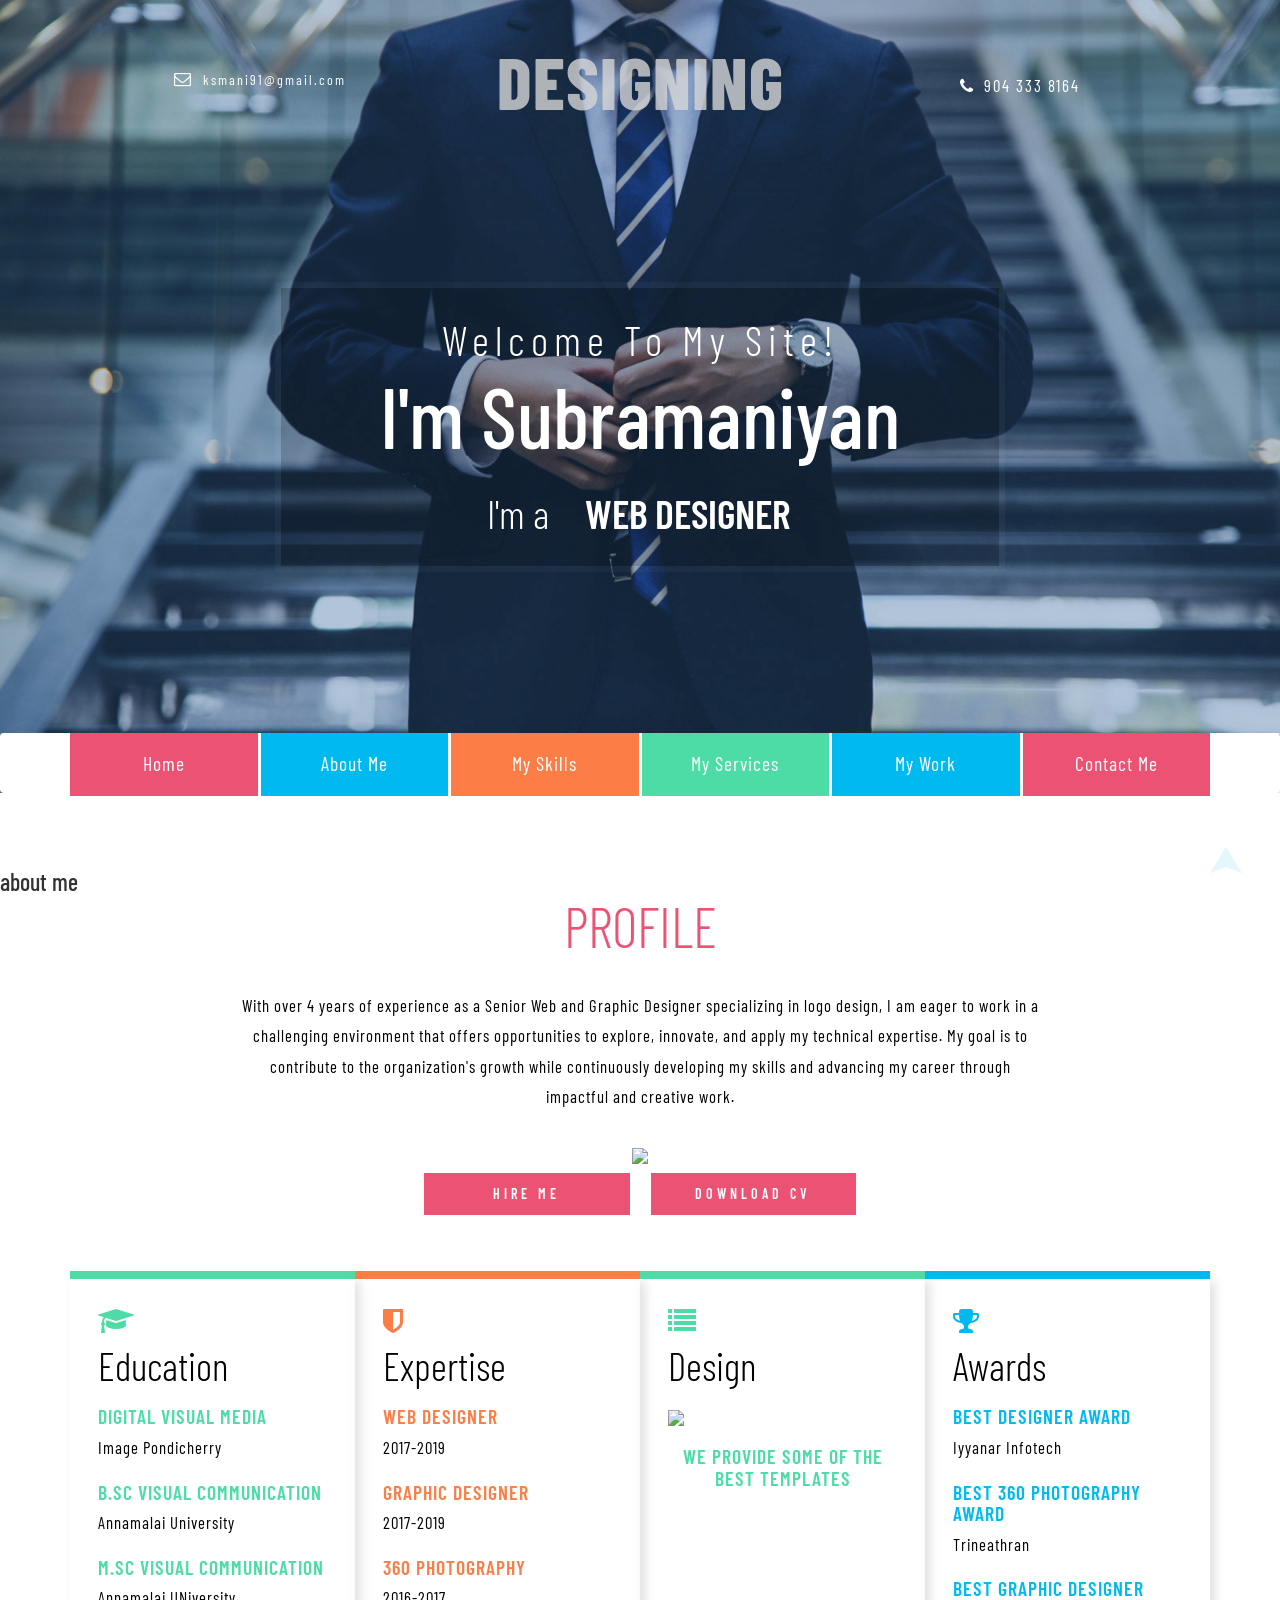
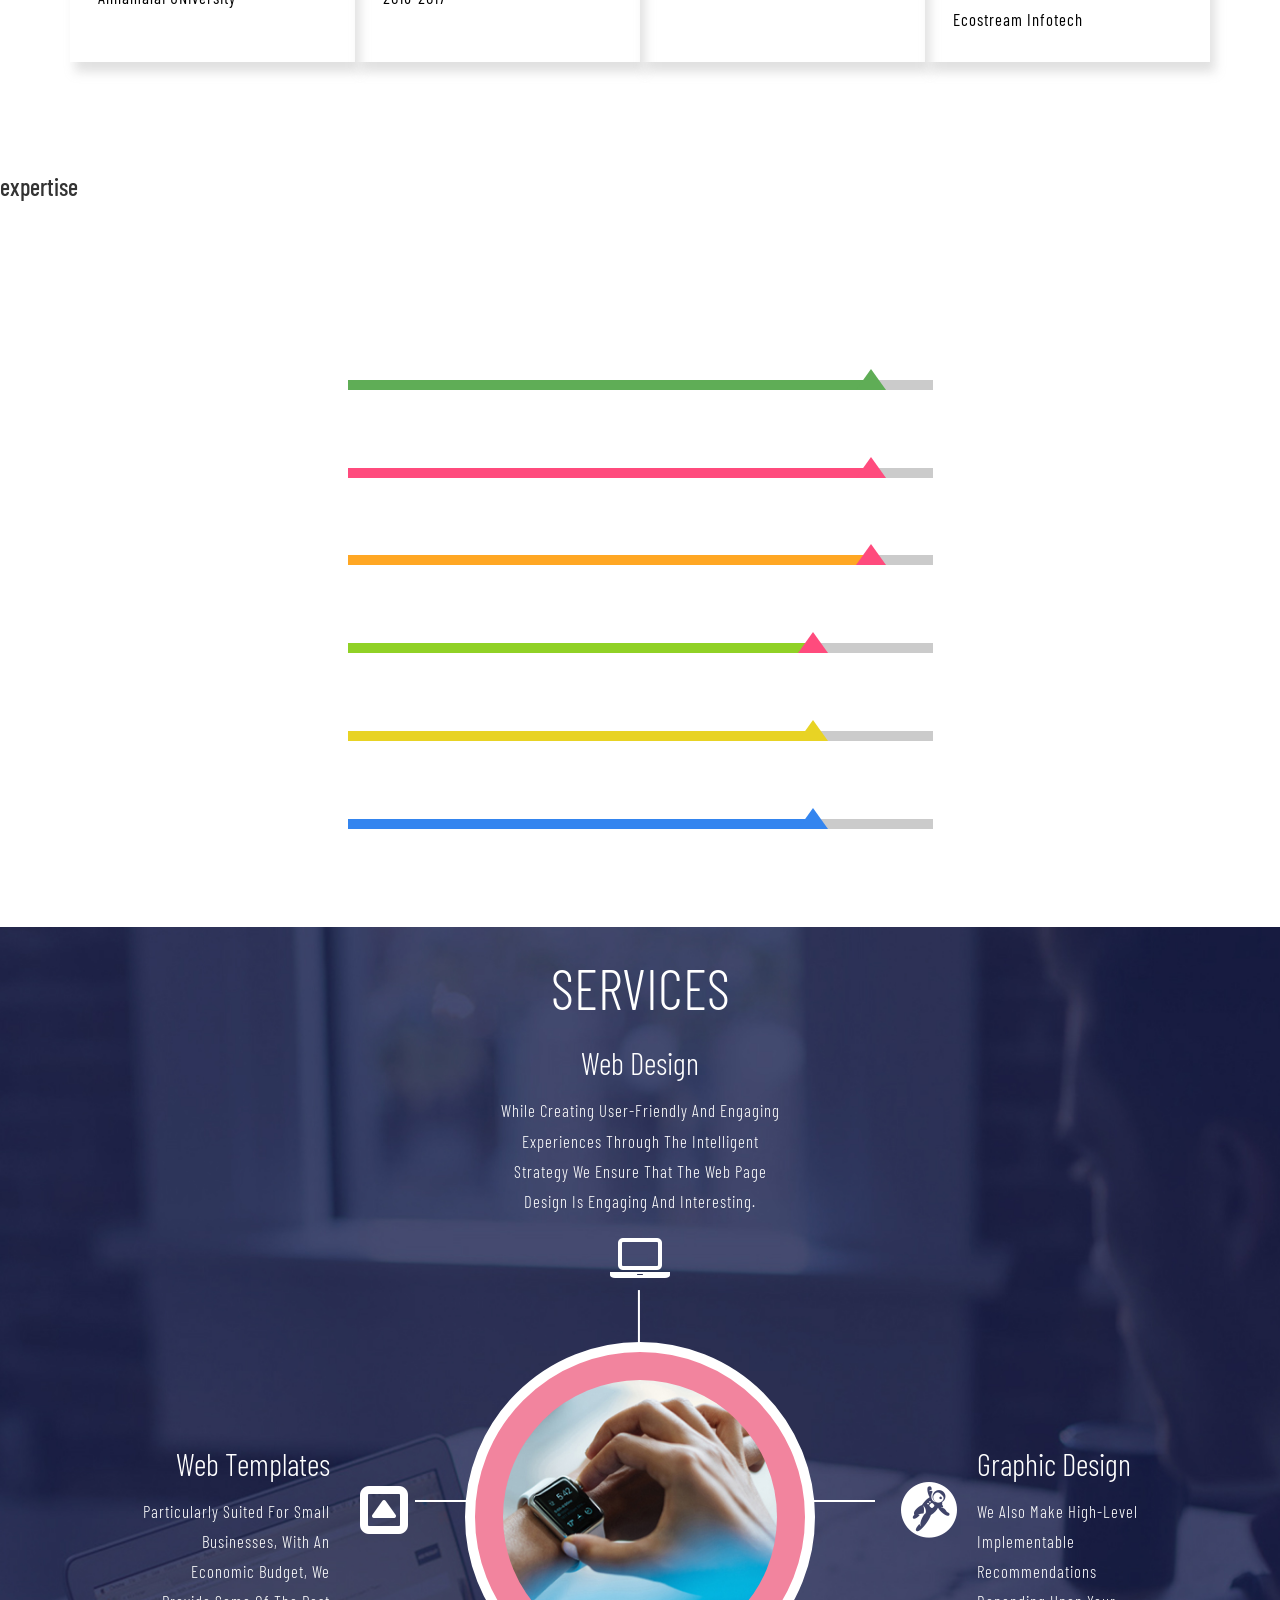
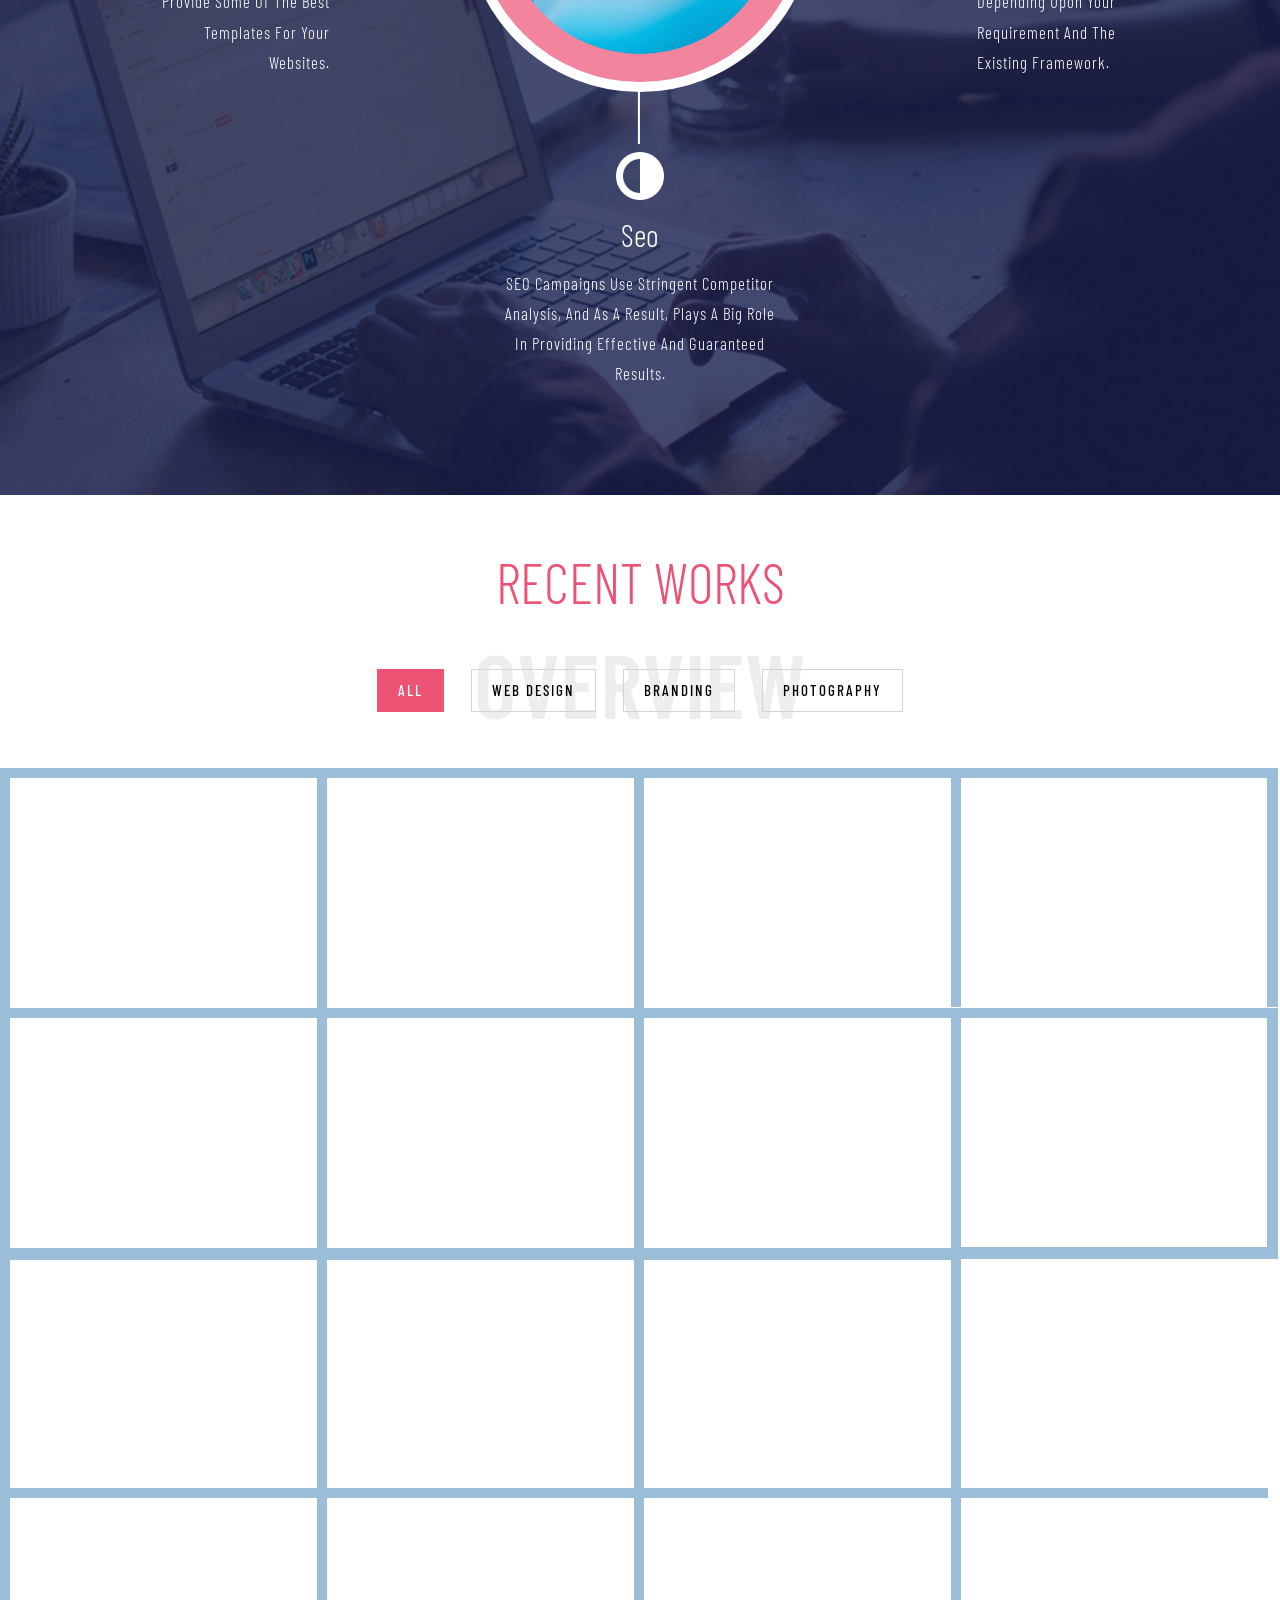
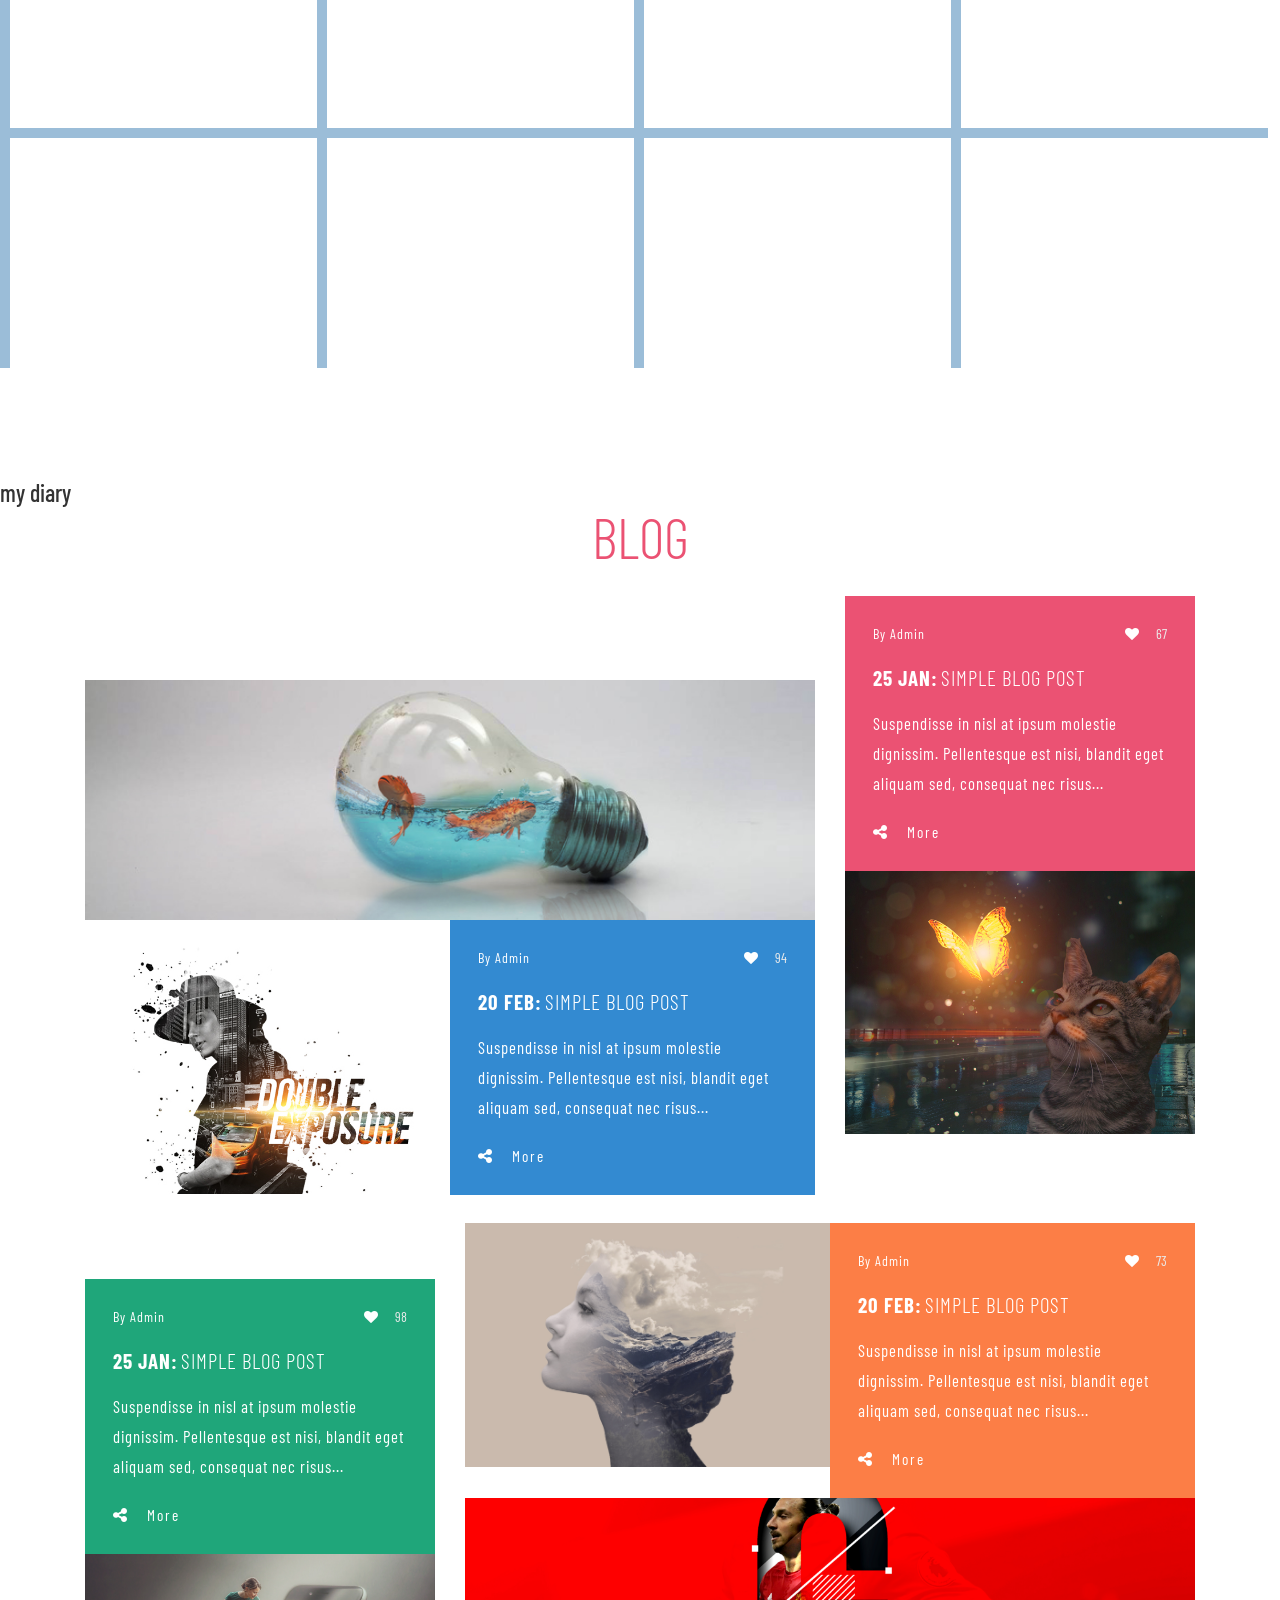
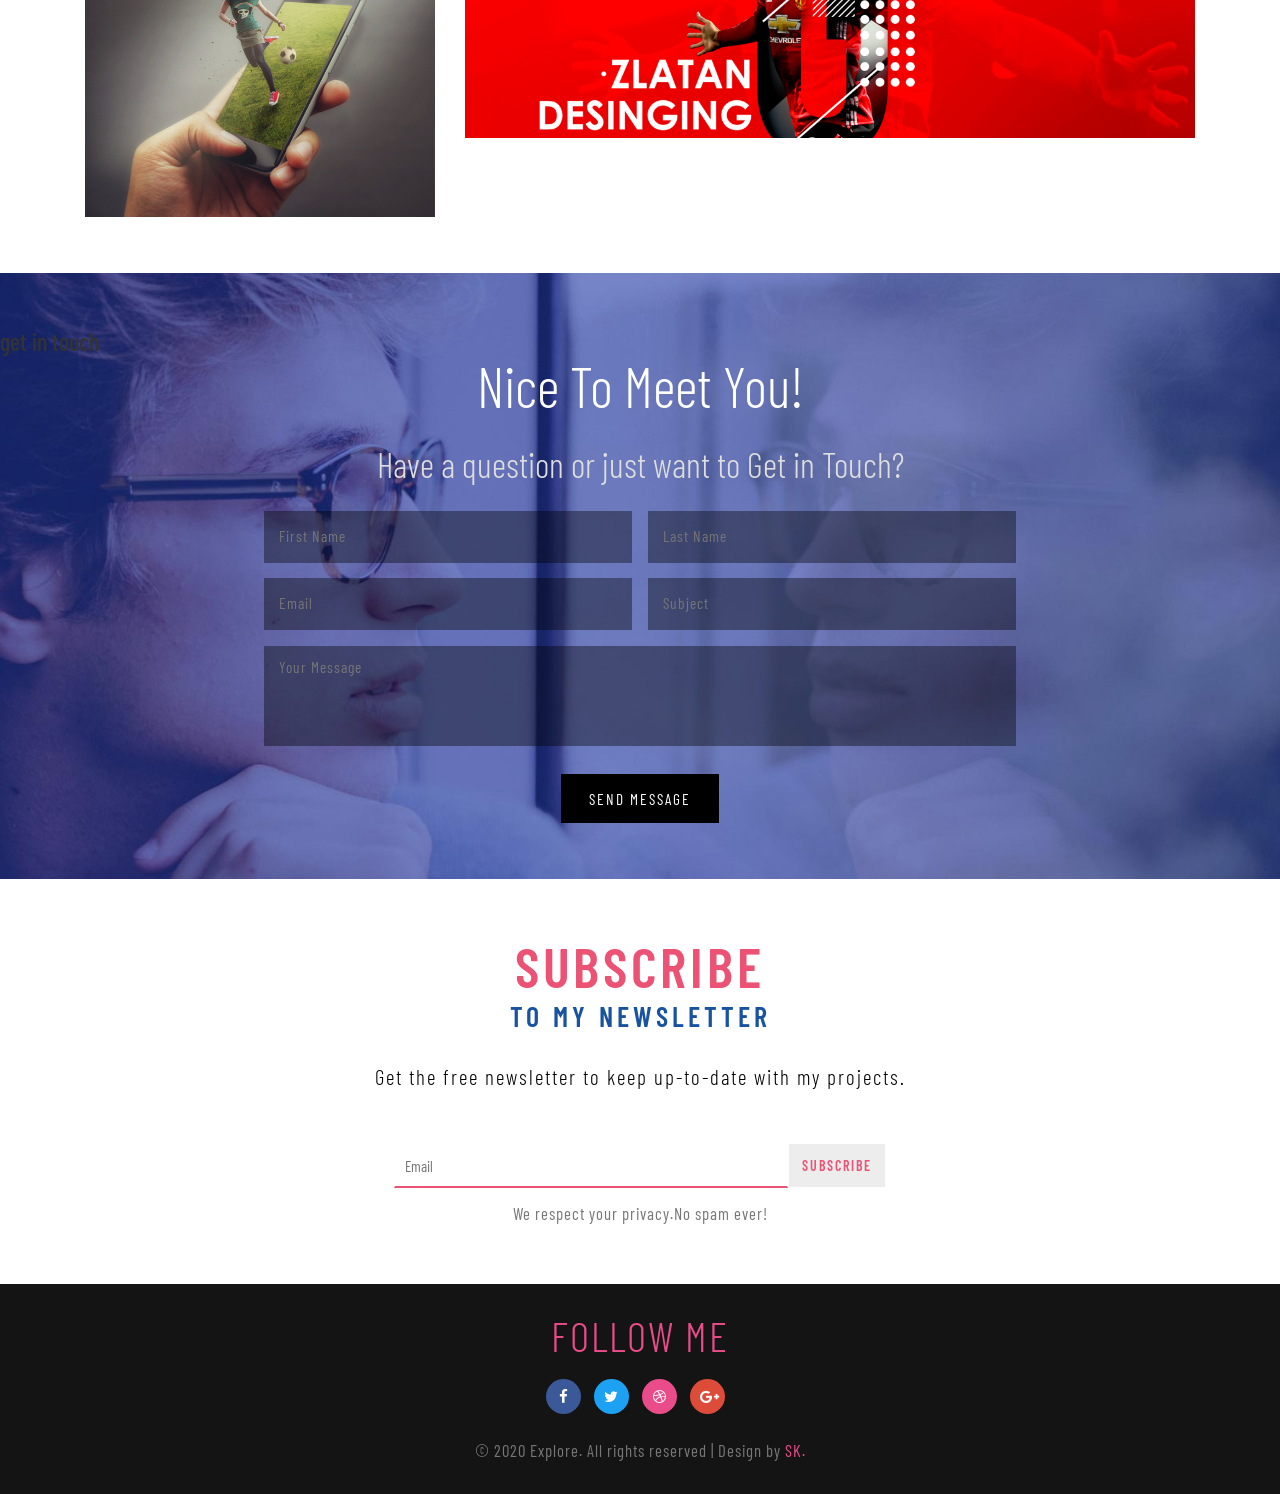
==== commit 32661579: "Update index.html" ====
--- a/index.html
+++ b/index.html
@@ -83,7 +83,7 @@
   <div class="container">
     <h4 class="sec-title">profile</h4>
     <div class="main-about-grid text-center">
-      <p> To work in a challenging environment, which gives me an opportunity to explore and improvise & implement my technical expertice there by improving my career as well as helping significantly in organization’s growth. Over 2+ year experience in and senior Web Designer & Graphic Designer with stronge experience in logo designing. </p>
+      <p> With over 4 years of experience as a Senior Web and Graphic Designer specializing in logo design, I am eager to work in a challenging environment that offers opportunities to explore, innovate, and apply my technical expertise. My goal is to contribute to the organization's growth while continuously developing my skills and advancing my career through impactful and creative work. </p>
       <div> <img class="graphic" src="images/graphic.gif"> </div>
       <ul class="about-list">
         <li> <a href="#contact" class="wthree- about-link scroll">hire me</a> </li>
@@ -718,3 +718,4 @@
 
 </body>
 </html>
+
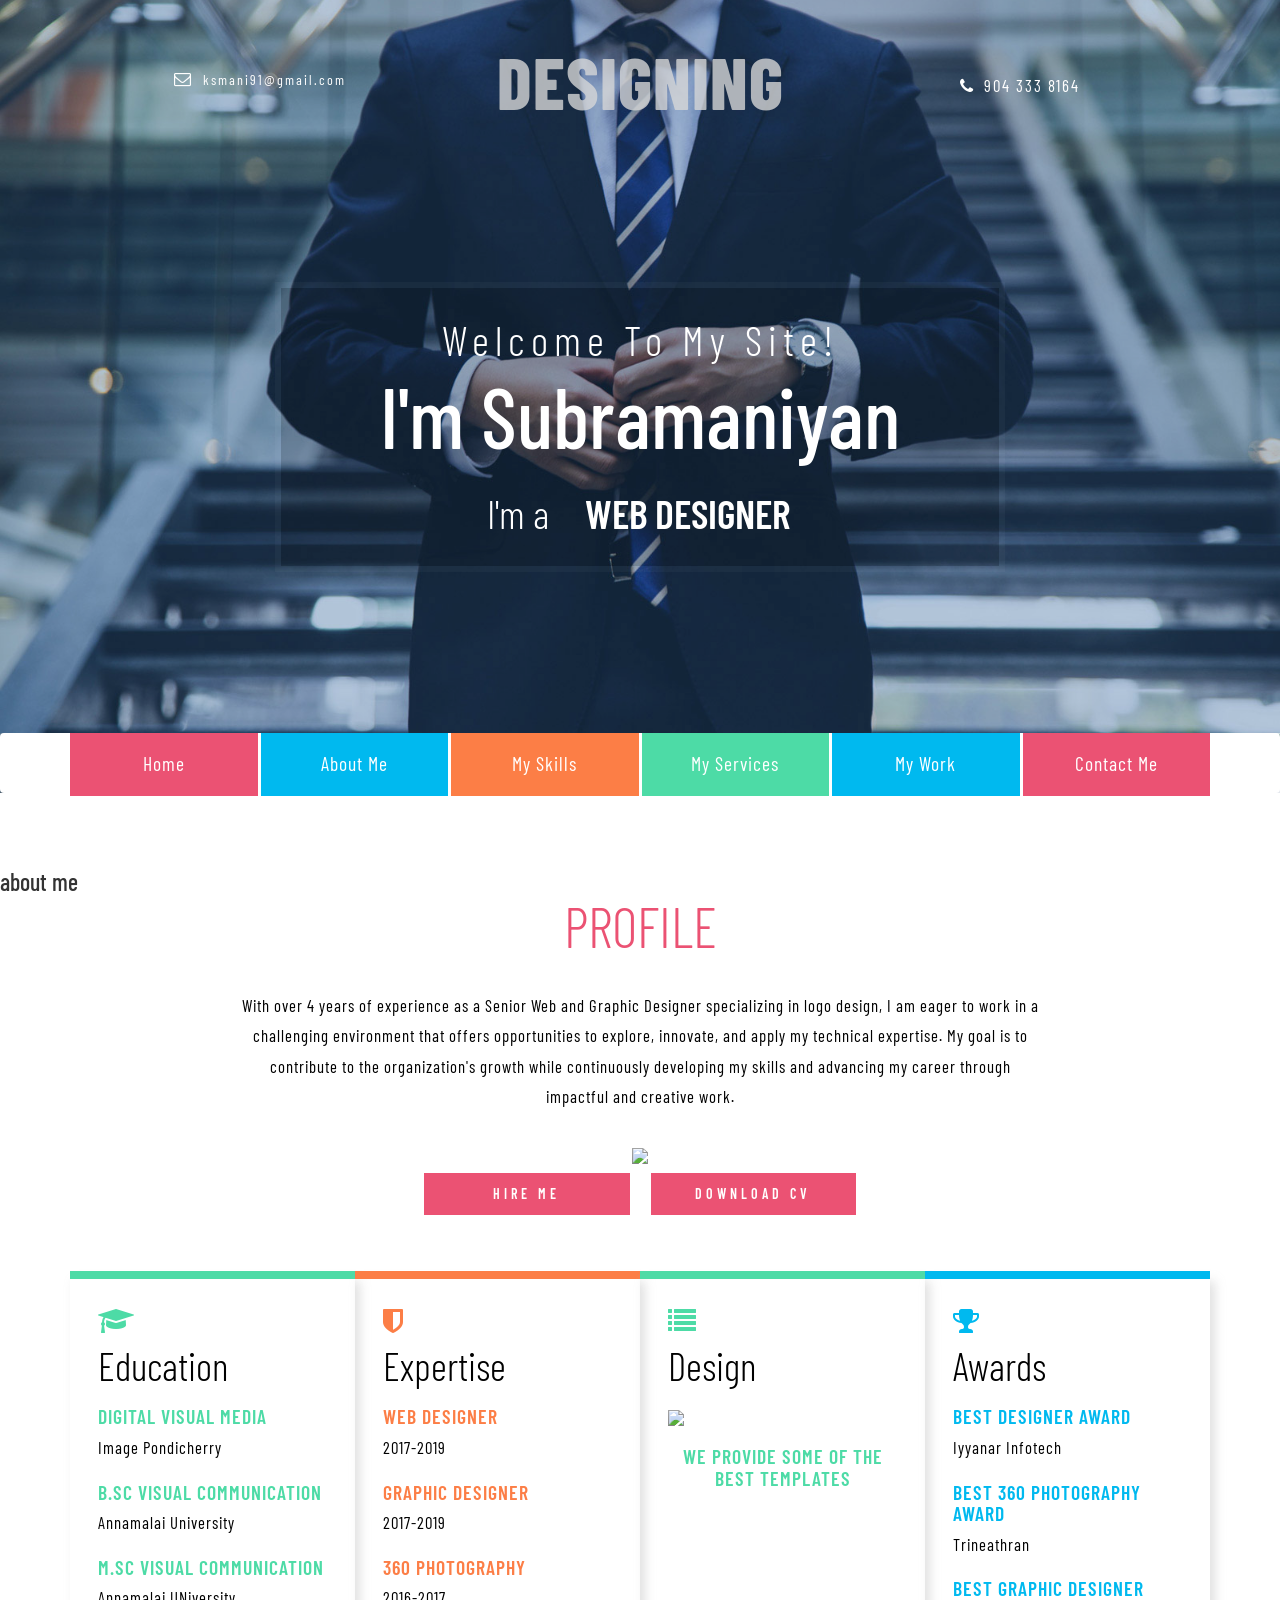
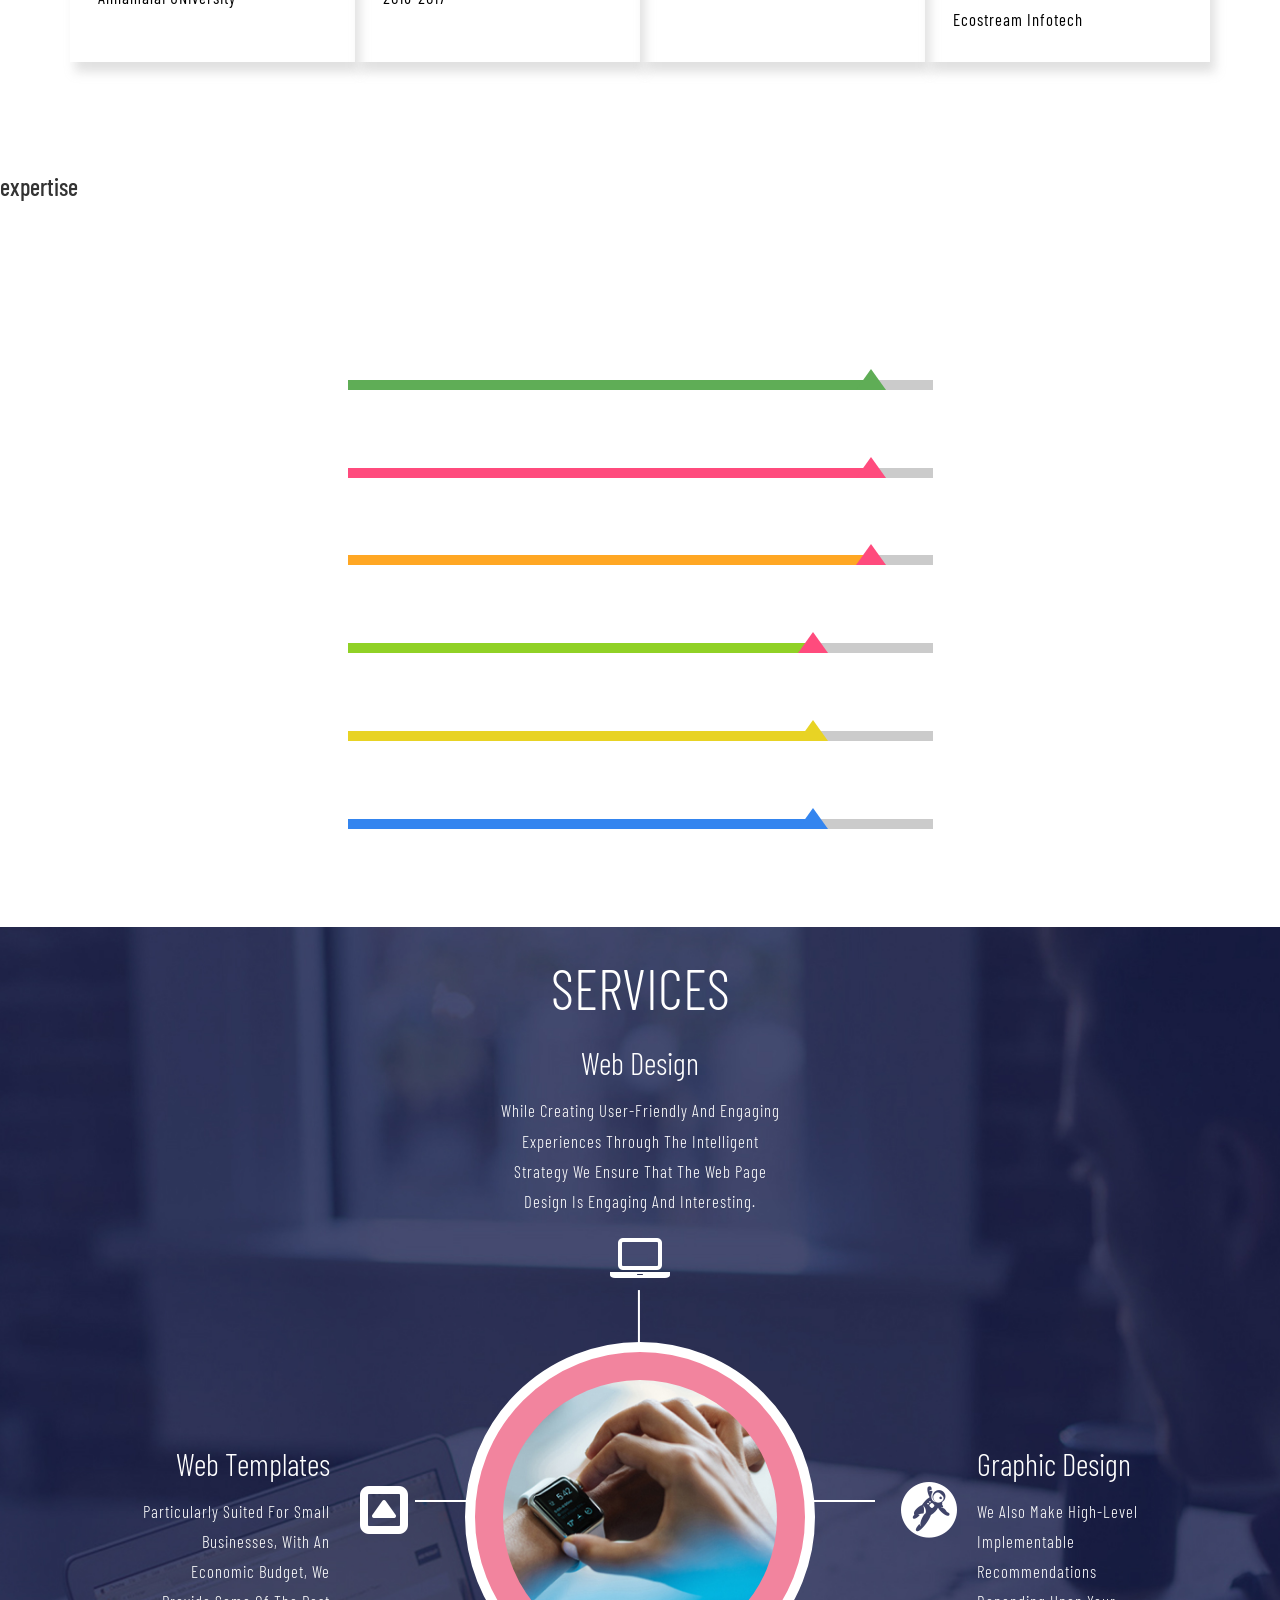
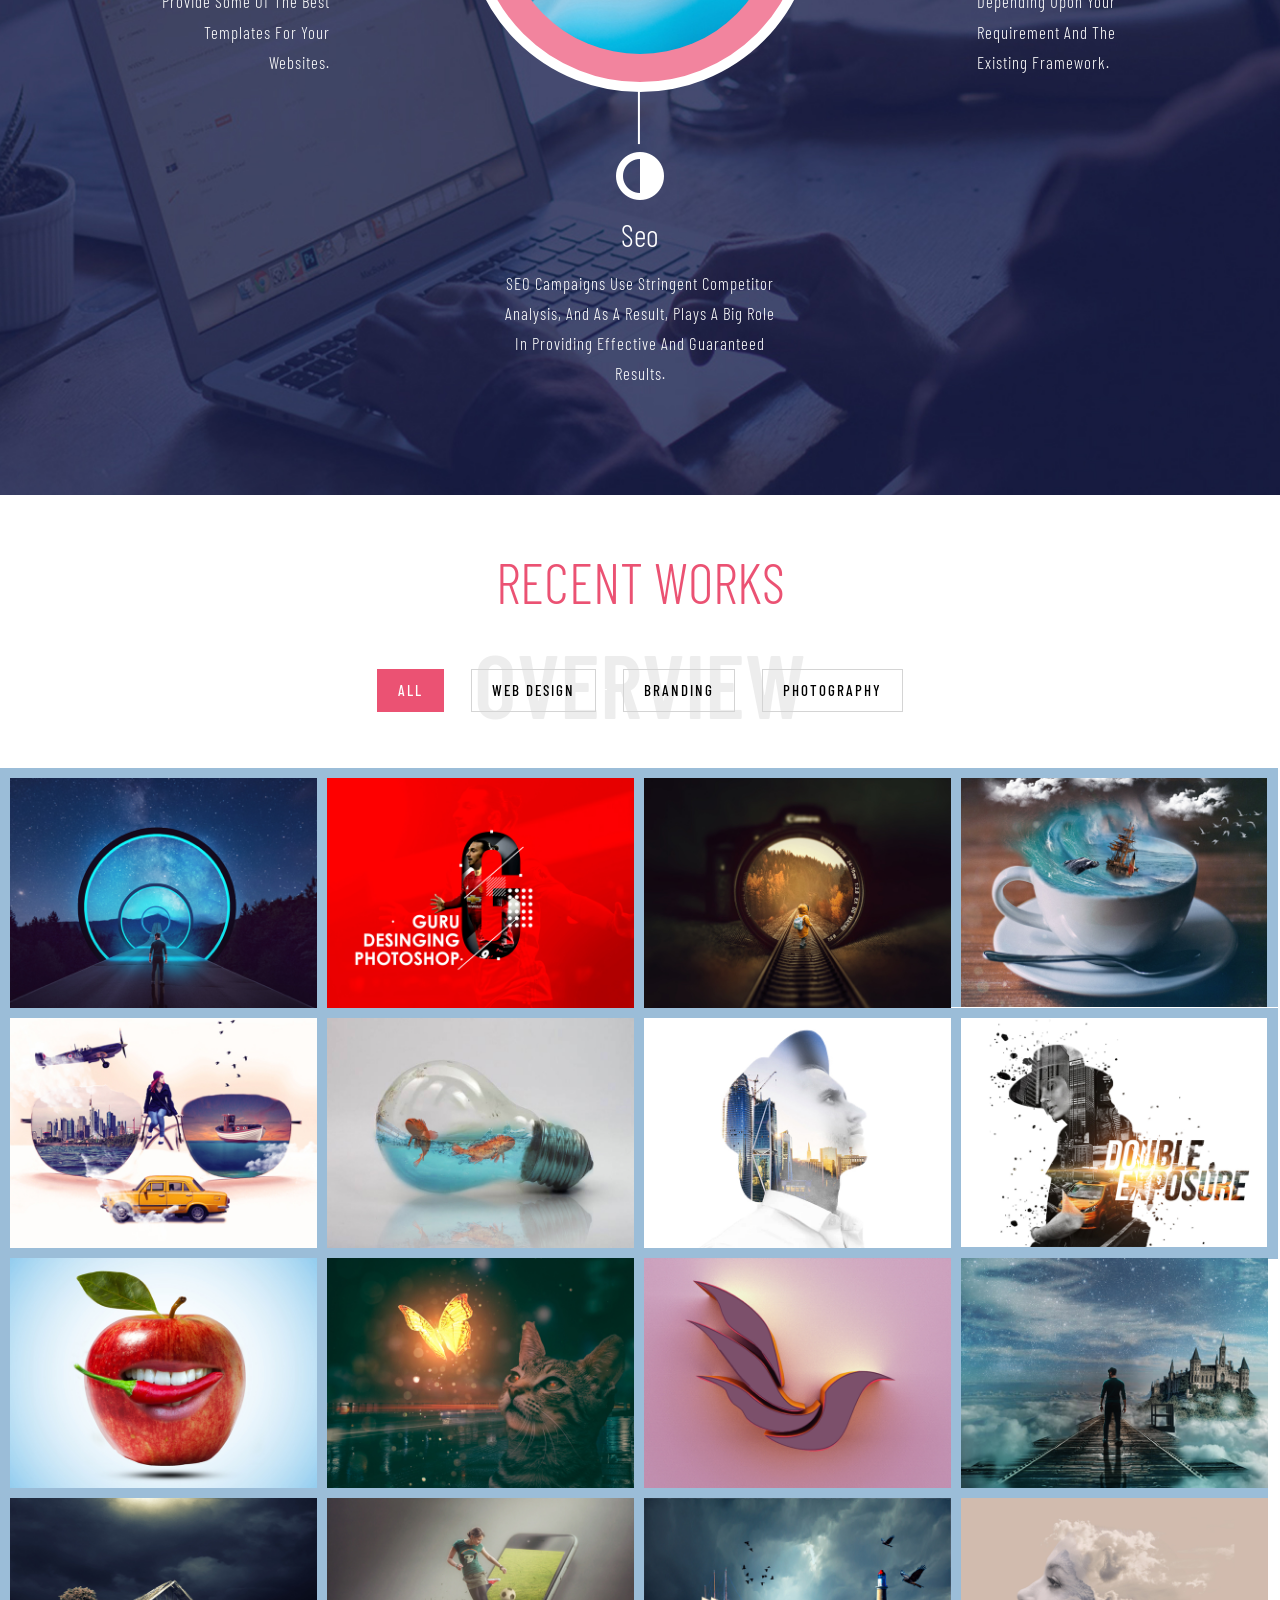
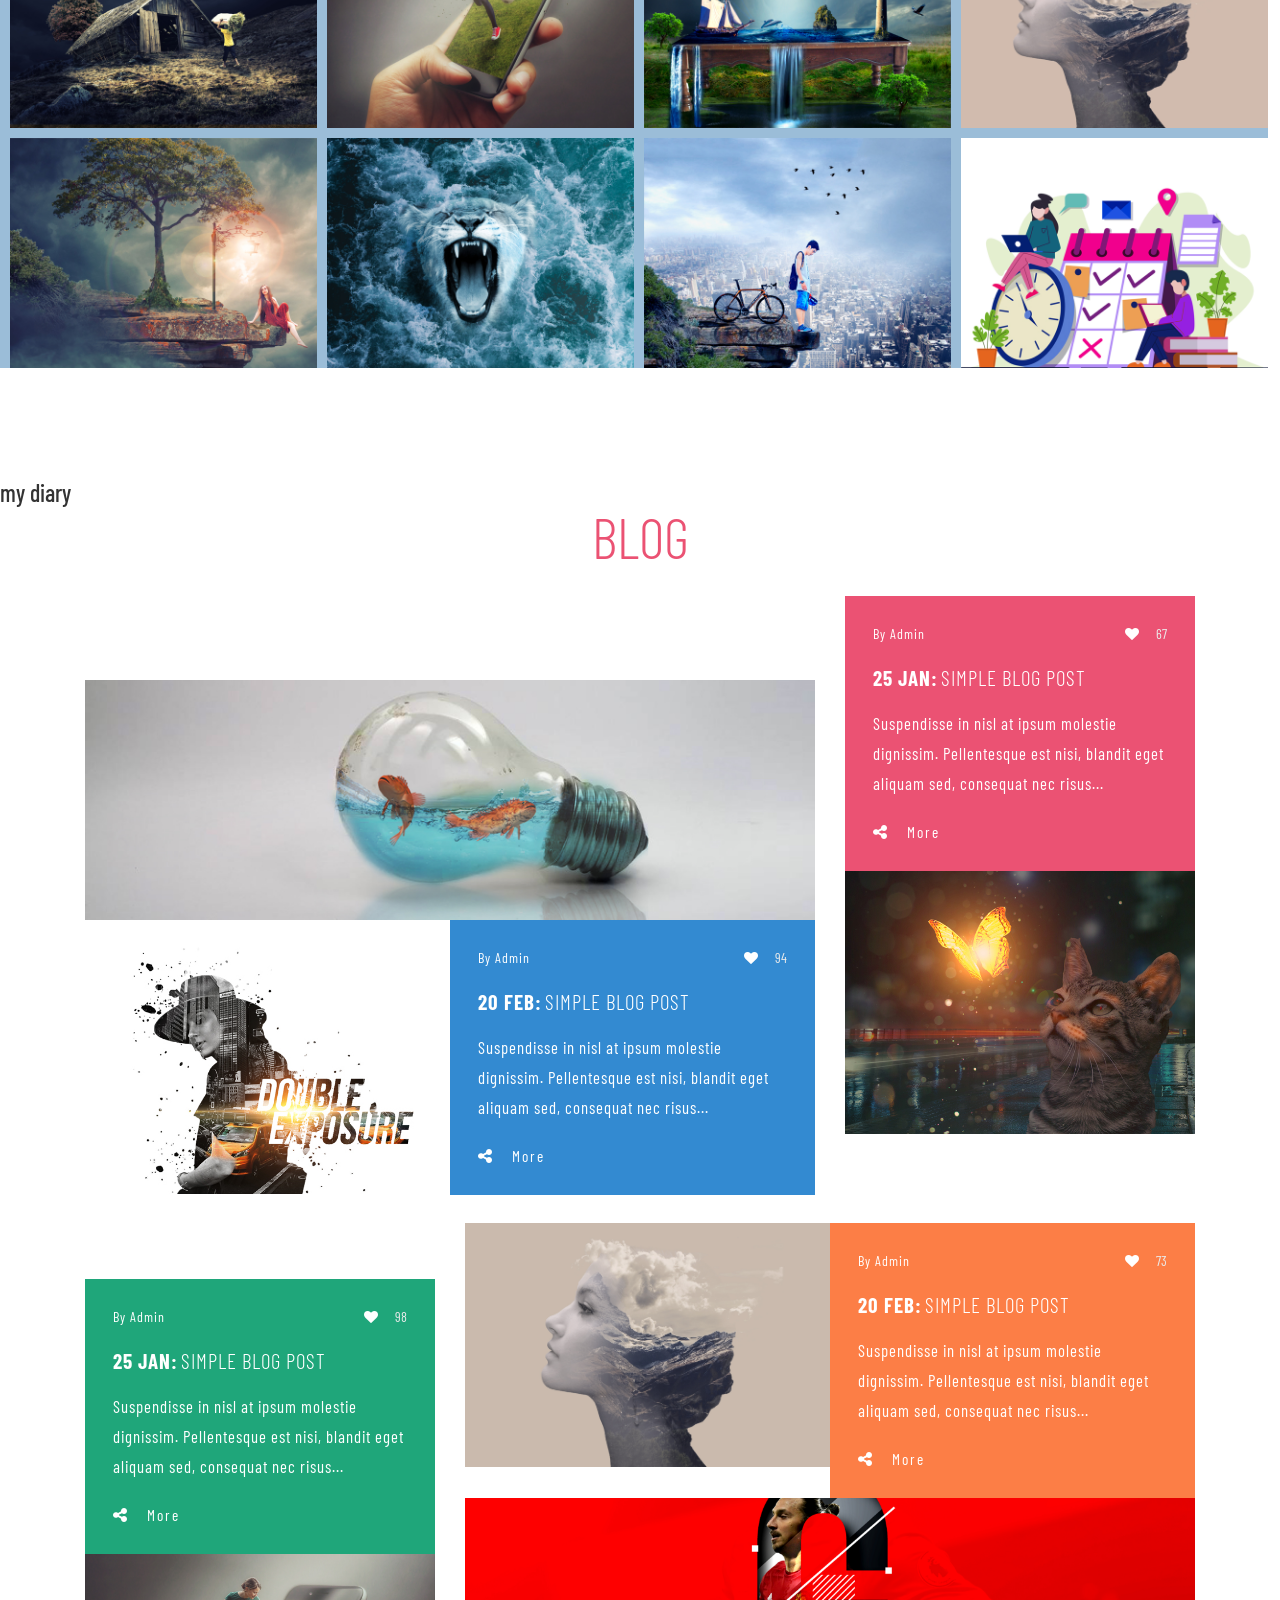
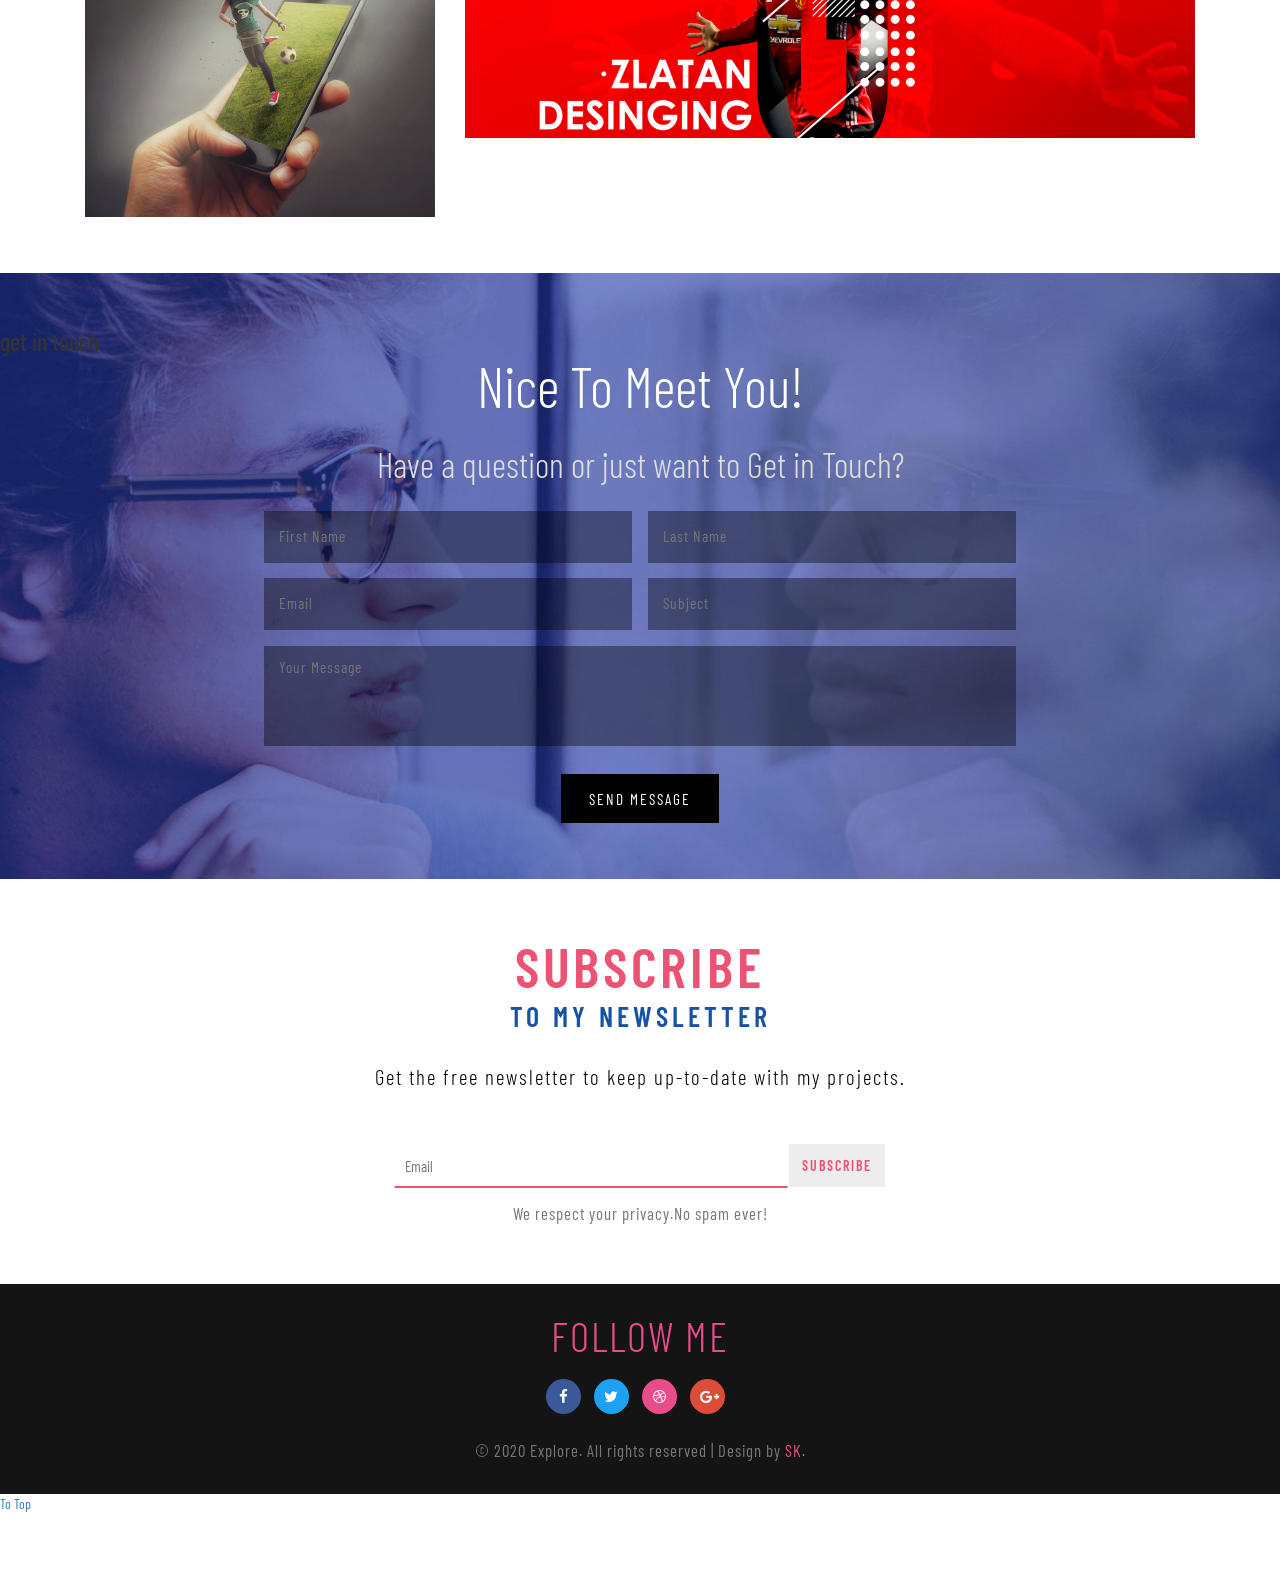
==== commit 763bba18: "Update index.html" ====
--- a/index.html
+++ b/index.html
@@ -110,13 +110,13 @@
           <h5>360 Photography</h5>
           <p>2016-2017</p>
         </div>
-		
-		<div class="ab1 main-about-grid1"> <span class="fa fa-list  wthree-title-list" aria-hidden="true"></span>
+	      
+	      <div class="ab1 main-about-grid1"> <span class="fa fa-list  wthree-title-list" aria-hidden="true"></span>
           <h4 class="aboutbtm-head">Design</h4>
           <div> <img style="width:250px;" src="images/laptop.gif"> </div>
 		  <h5 align="center"> We Provide Some Of The Best Templates</h5>
           </div>
-		
+	      
         <div class="ab1 main-about-grid3"> <span class="fa fa-trophy" aria-hidden="true"></span>
           <h4 class="aboutbtm-head">awards</h4>
           <h5>Best Designer Award</h5>
@@ -510,7 +510,7 @@
   <h4 class="sec-title">nice to meet you!</h4>
   <div class="contact-right-w3l">
     <h3 class="title-contact text-center">Have a question or just want to Get in Touch?</h3>
-    <form action="contact-form-handler.php" method="post" >
+    <form action="#" method="post">
       <div class="contact-input">
         <input type="text" class="name" name="name" placeholder="First Name" required="">
       </div>
@@ -715,7 +715,7 @@
     ================================================== -->
 <!-- Placed at the end of the document so the pages load faster -->
 <script src="js/bootstrap.js"></script>
-
+<a href="https://ksmani.myportfolio.com/" target="_blank" class="toTop" style="display: block;"><span class="toTopHover" style="opacity: 0;"></span>To Top</a>
 </body>
 </html>
 
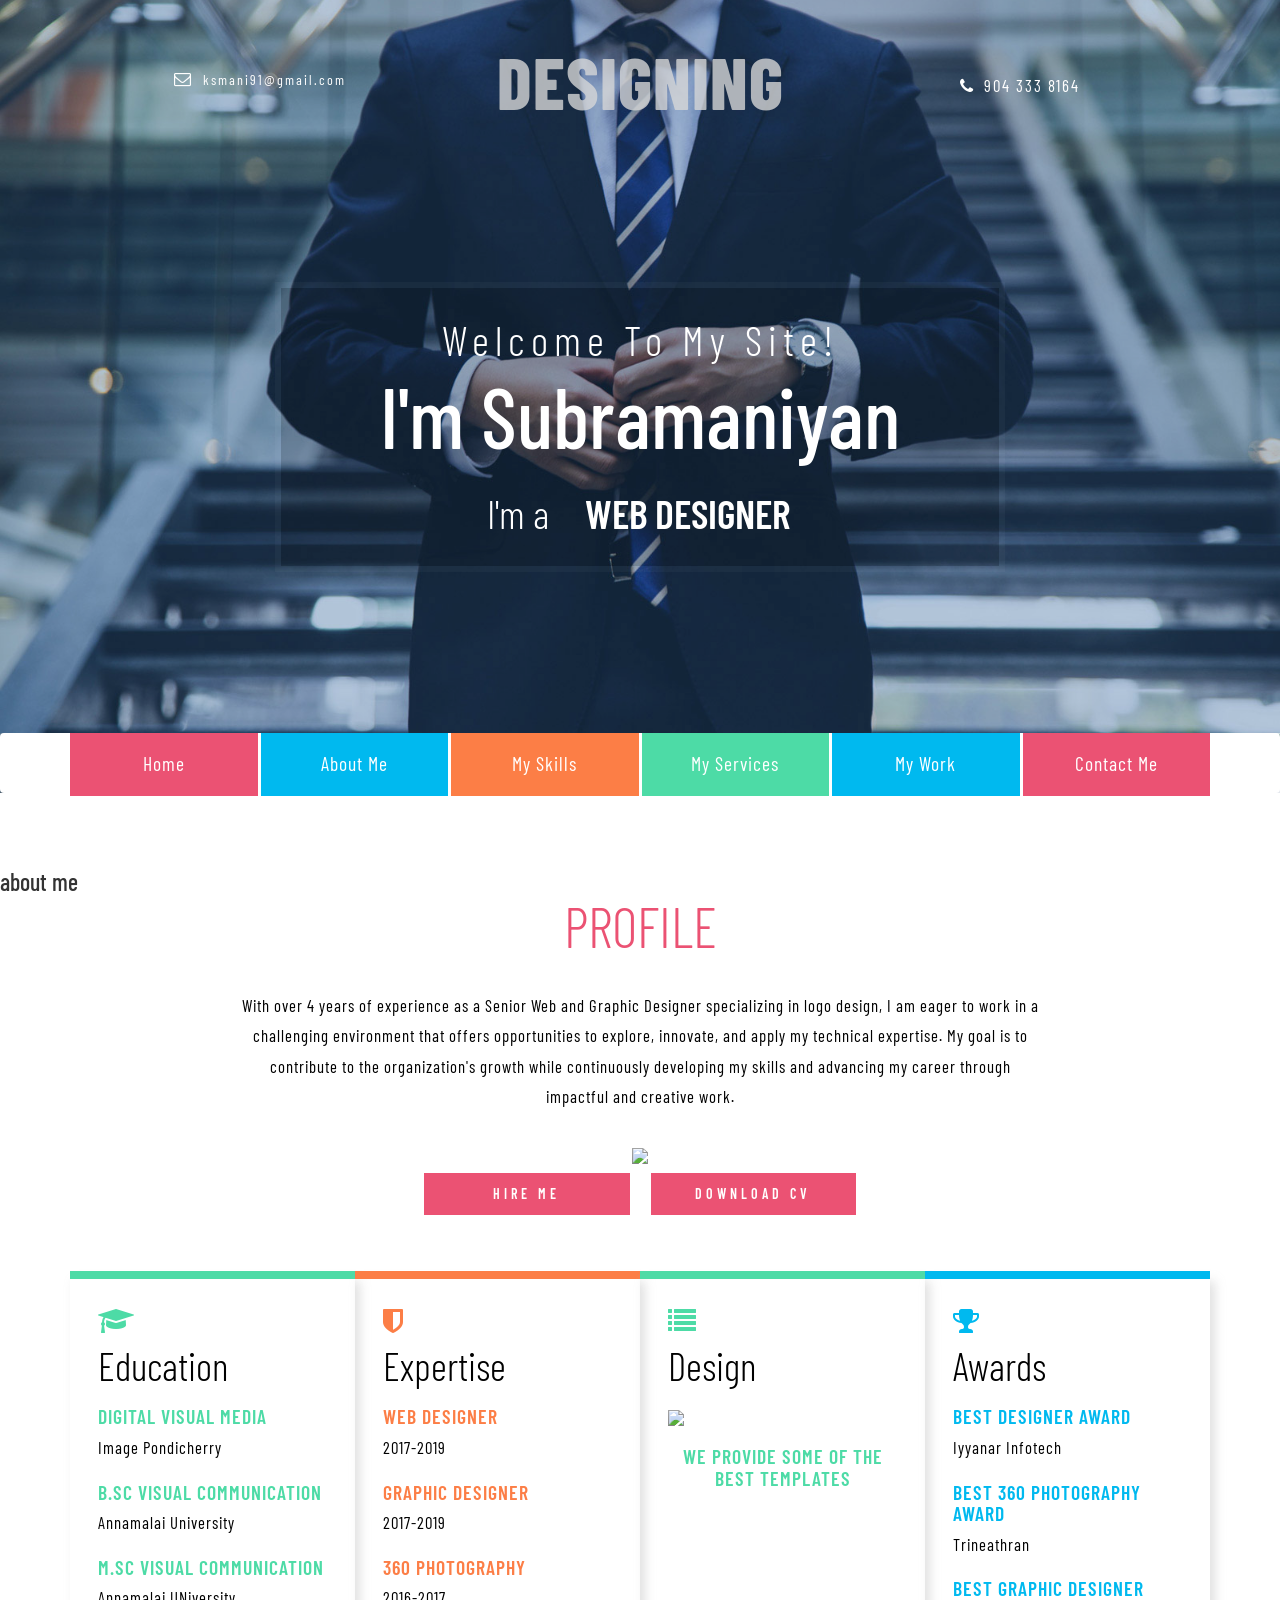
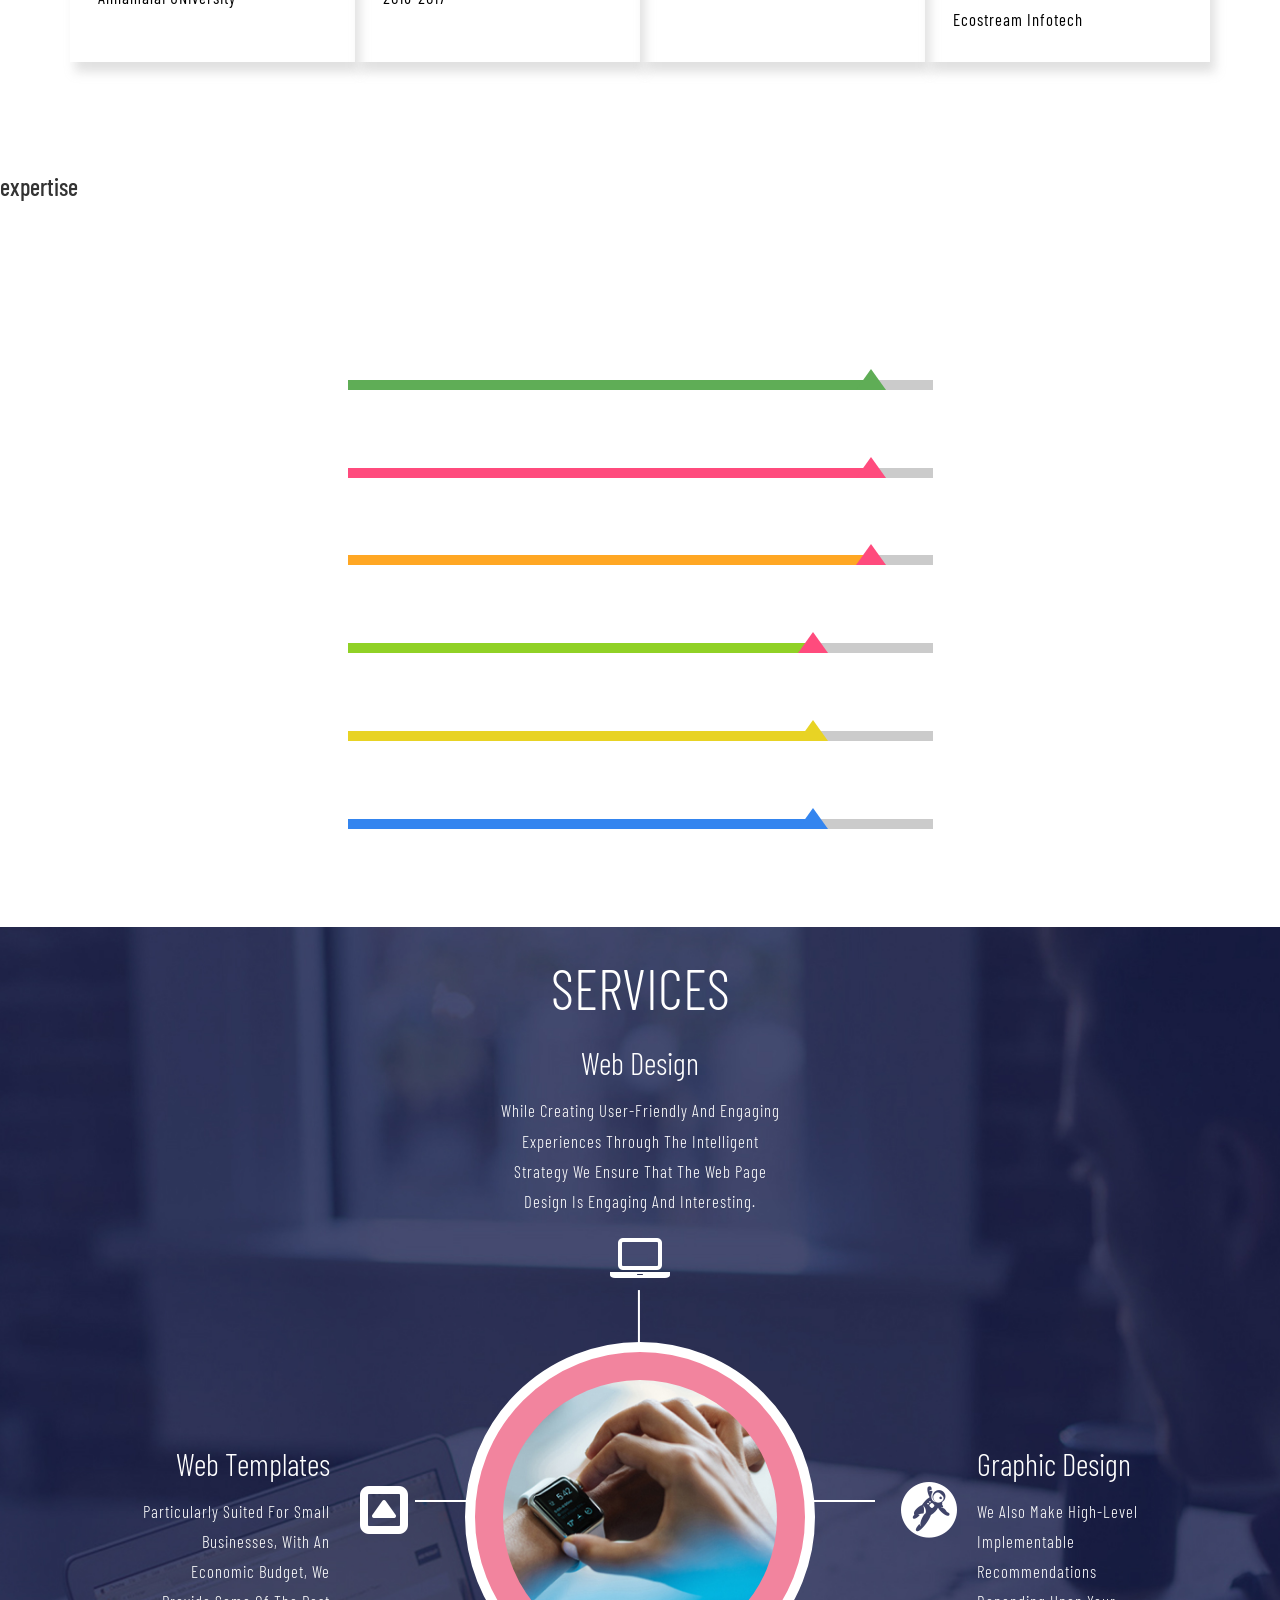
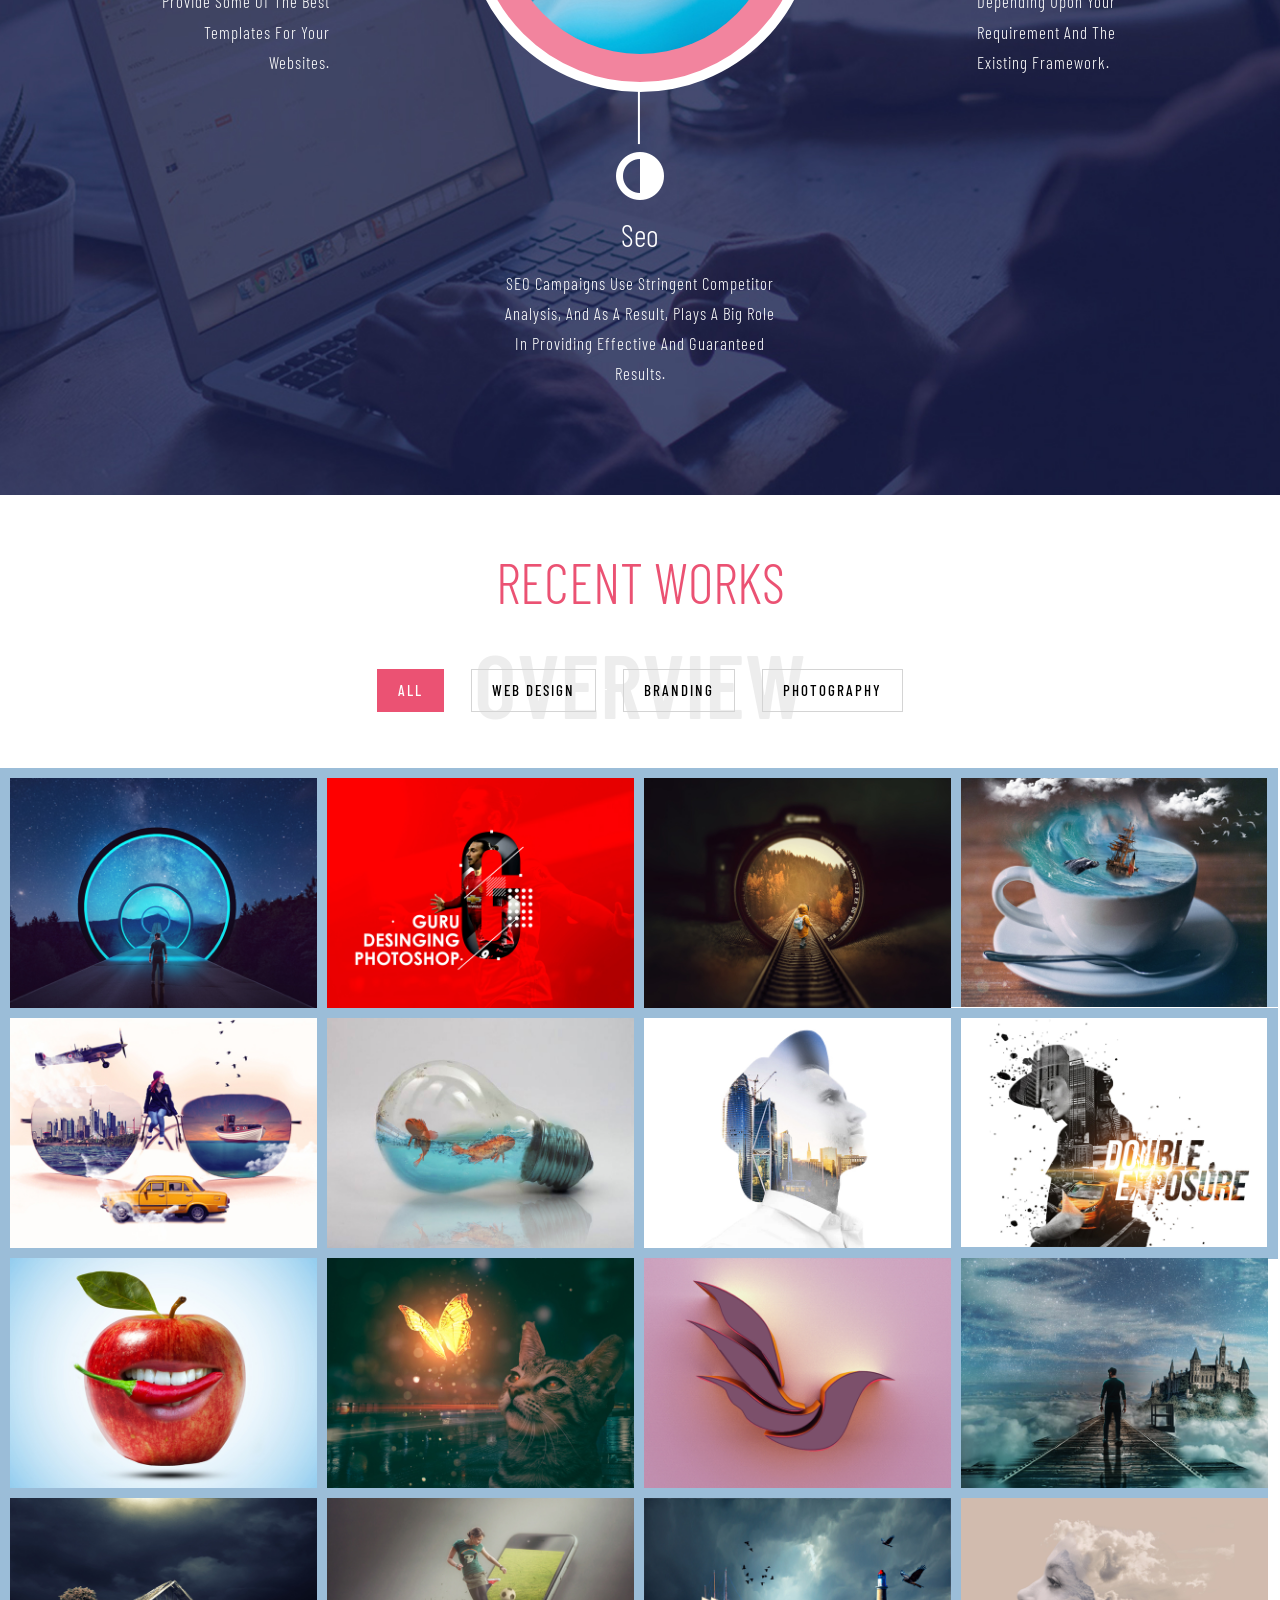
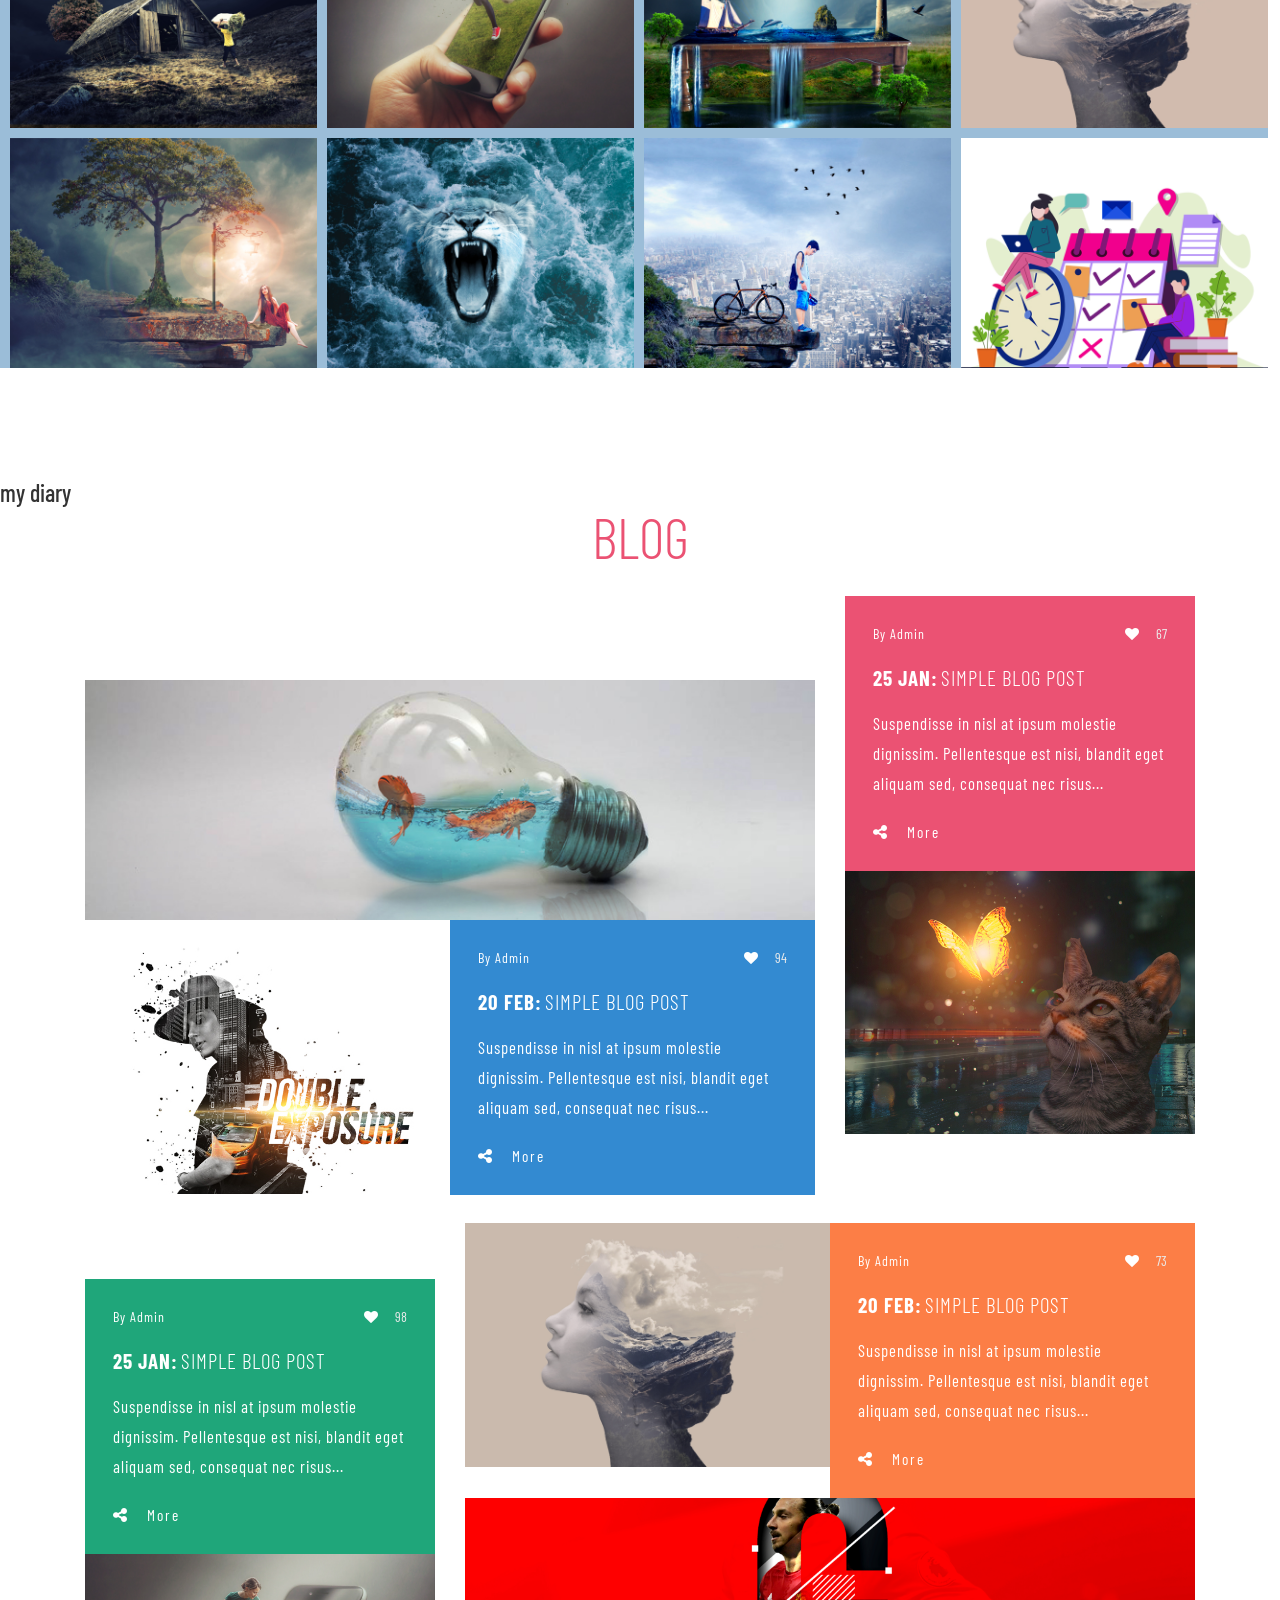
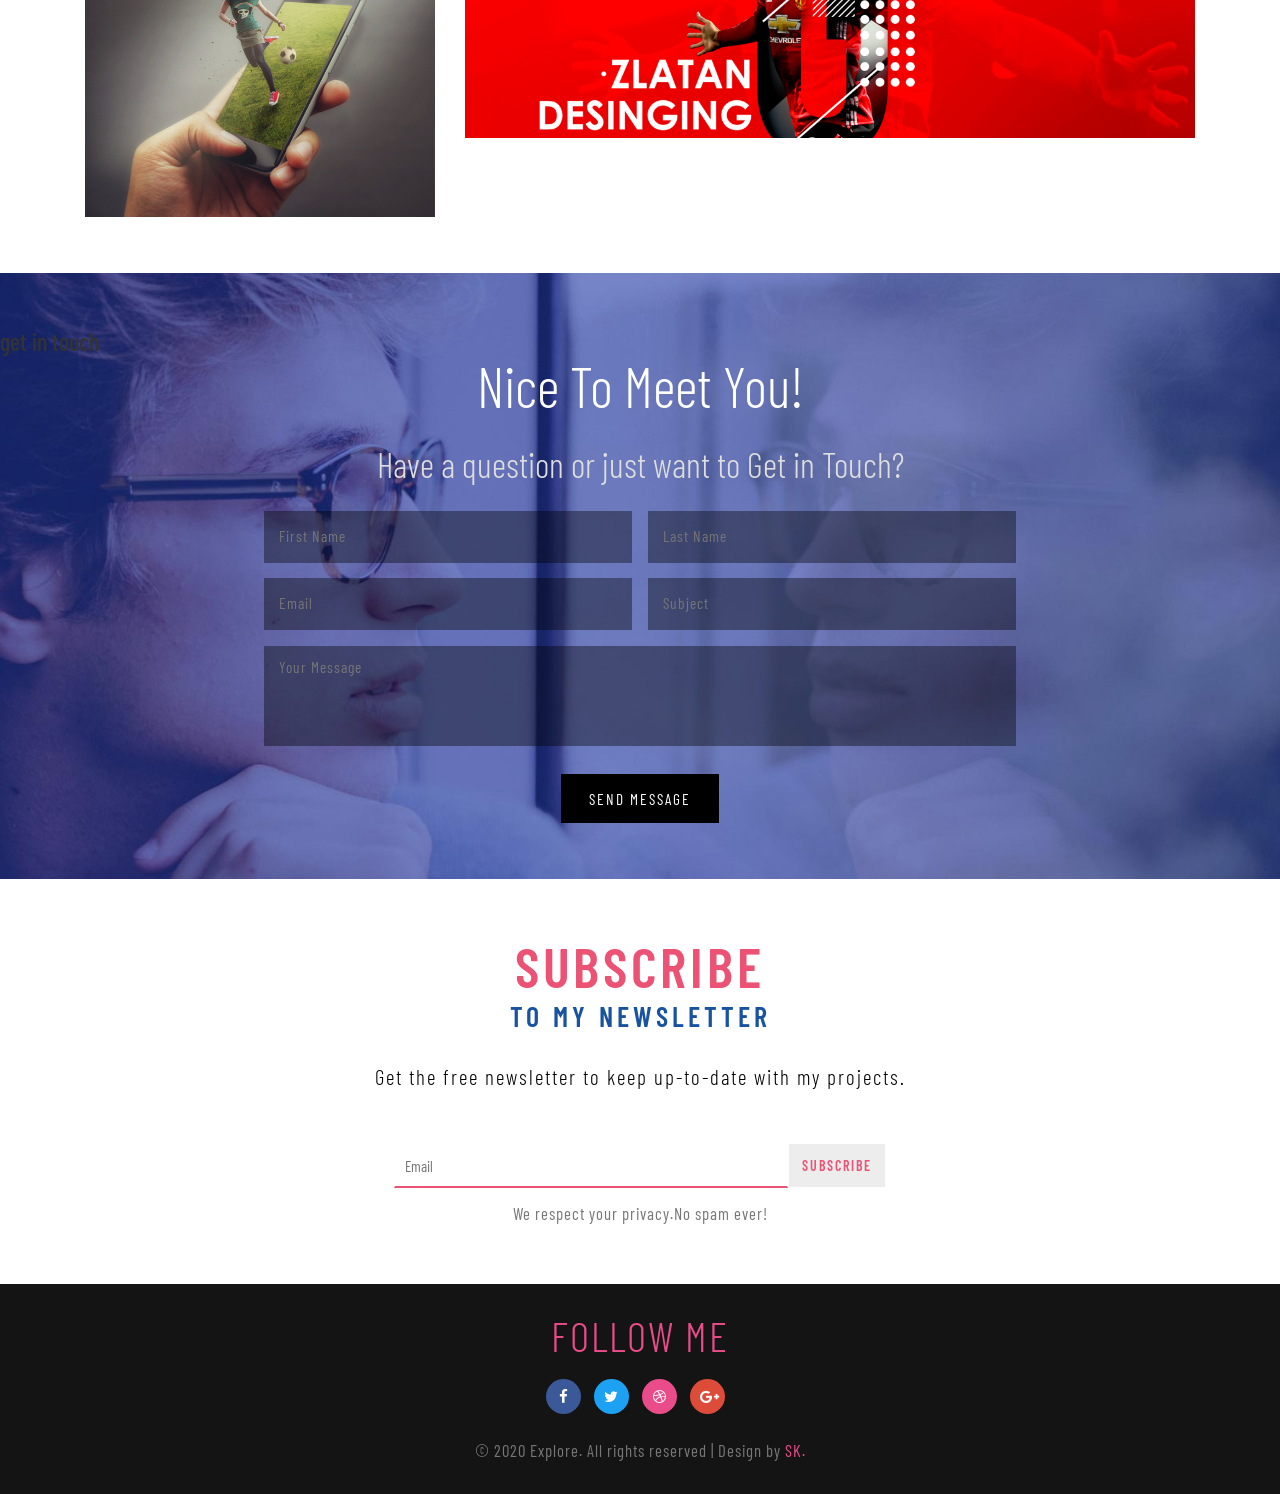
==== commit e8b05dbb: "Update index.html" ====
--- a/index.html
+++ b/index.html
@@ -110,13 +110,13 @@
           <h5>360 Photography</h5>
           <p>2016-2017</p>
         </div>
-	      
-	      <div class="ab1 main-about-grid1"> <span class="fa fa-list  wthree-title-list" aria-hidden="true"></span>
+		
+		<div class="ab1 main-about-grid1"> <span class="fa fa-list  wthree-title-list" aria-hidden="true"></span>
           <h4 class="aboutbtm-head">Design</h4>
           <div> <img style="width:250px;" src="images/laptop.gif"> </div>
 		  <h5 align="center"> We Provide Some Of The Best Templates</h5>
           </div>
-	      
+		
         <div class="ab1 main-about-grid3"> <span class="fa fa-trophy" aria-hidden="true"></span>
           <h4 class="aboutbtm-head">awards</h4>
           <h5>Best Designer Award</h5>
@@ -510,7 +510,7 @@
   <h4 class="sec-title">nice to meet you!</h4>
   <div class="contact-right-w3l">
     <h3 class="title-contact text-center">Have a question or just want to Get in Touch?</h3>
-    <form action="#" method="post">
+    <form action="contact-form-handler.php" method="post" >
       <div class="contact-input">
         <input type="text" class="name" name="name" placeholder="First Name" required="">
       </div>
@@ -715,7 +715,8 @@
     ================================================== -->
 <!-- Placed at the end of the document so the pages load faster -->
 <script src="js/bootstrap.js"></script>
-<a href="https://ksmani.myportfolio.com/" target="_blank" class="toTop" style="display: block;"><span class="toTopHover" style="opacity: 0;"></span>To Top</a>
+
 </body>
 </html>
 
+
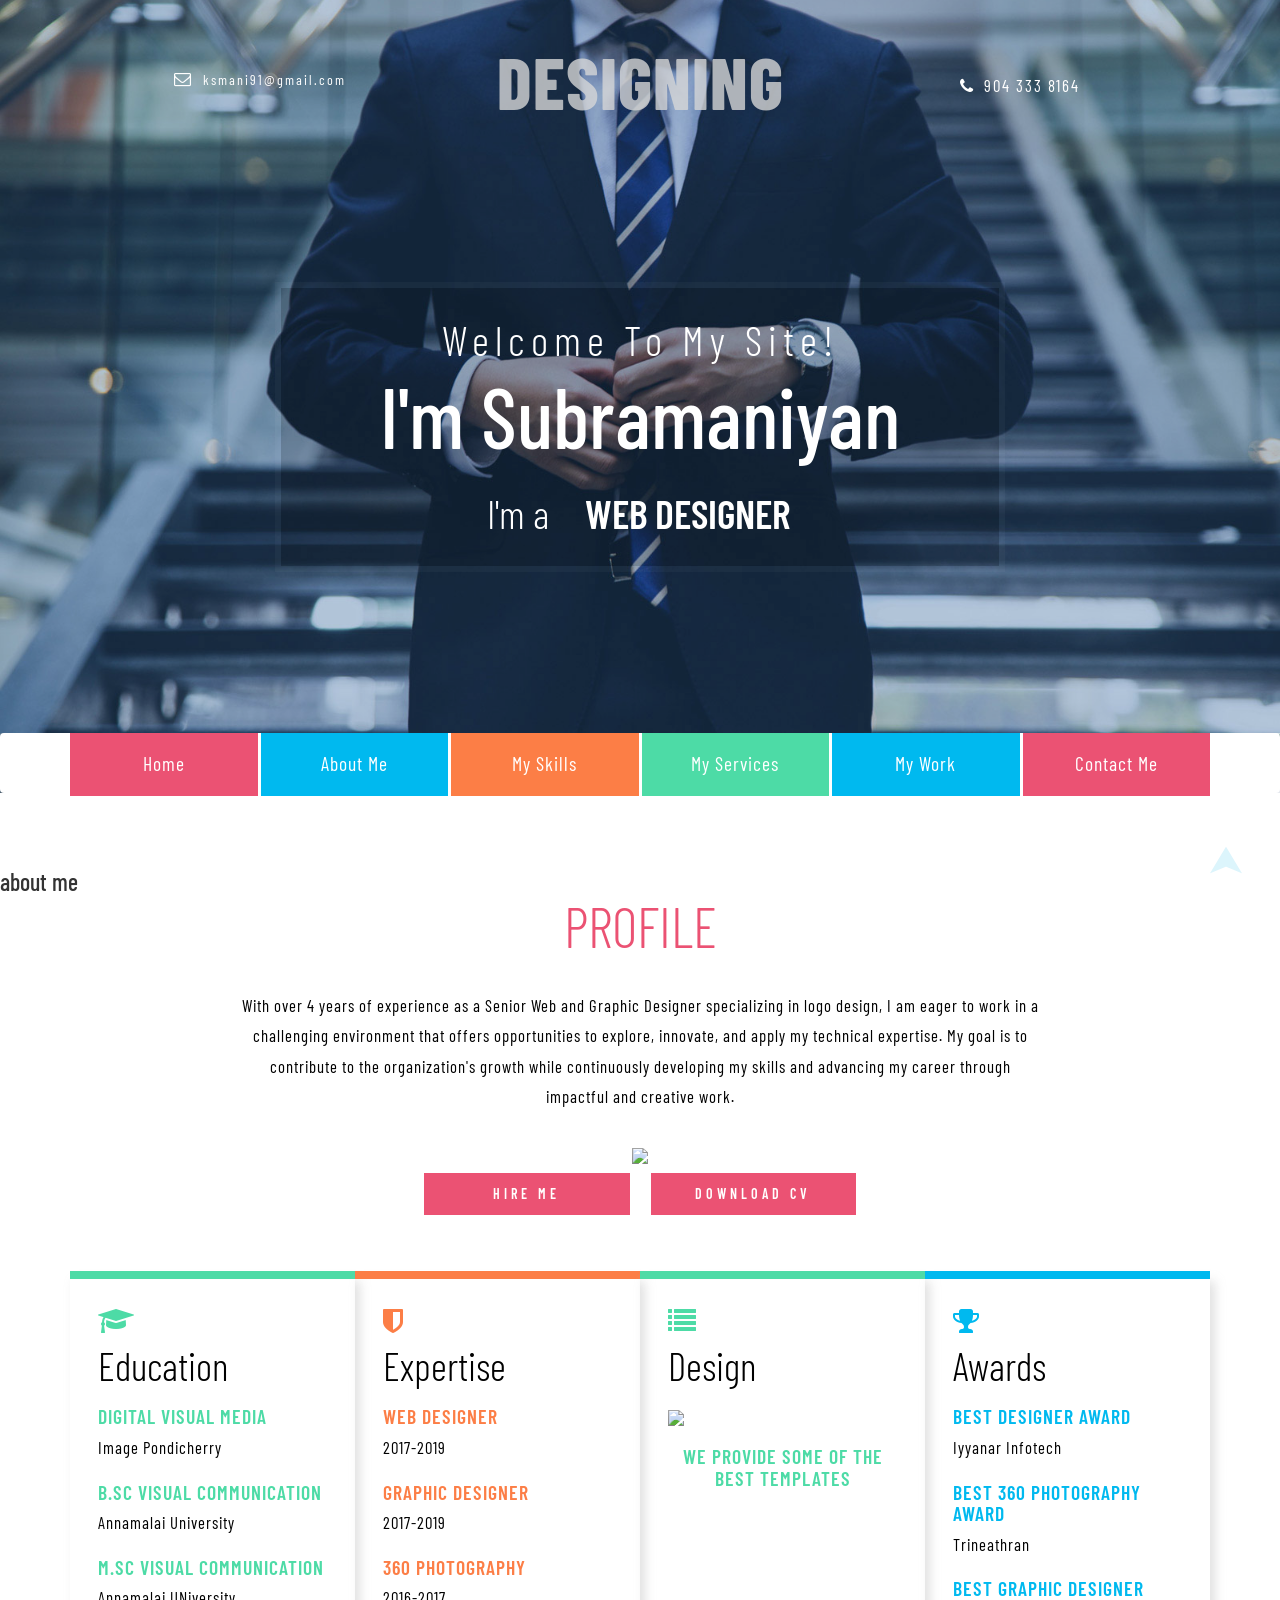
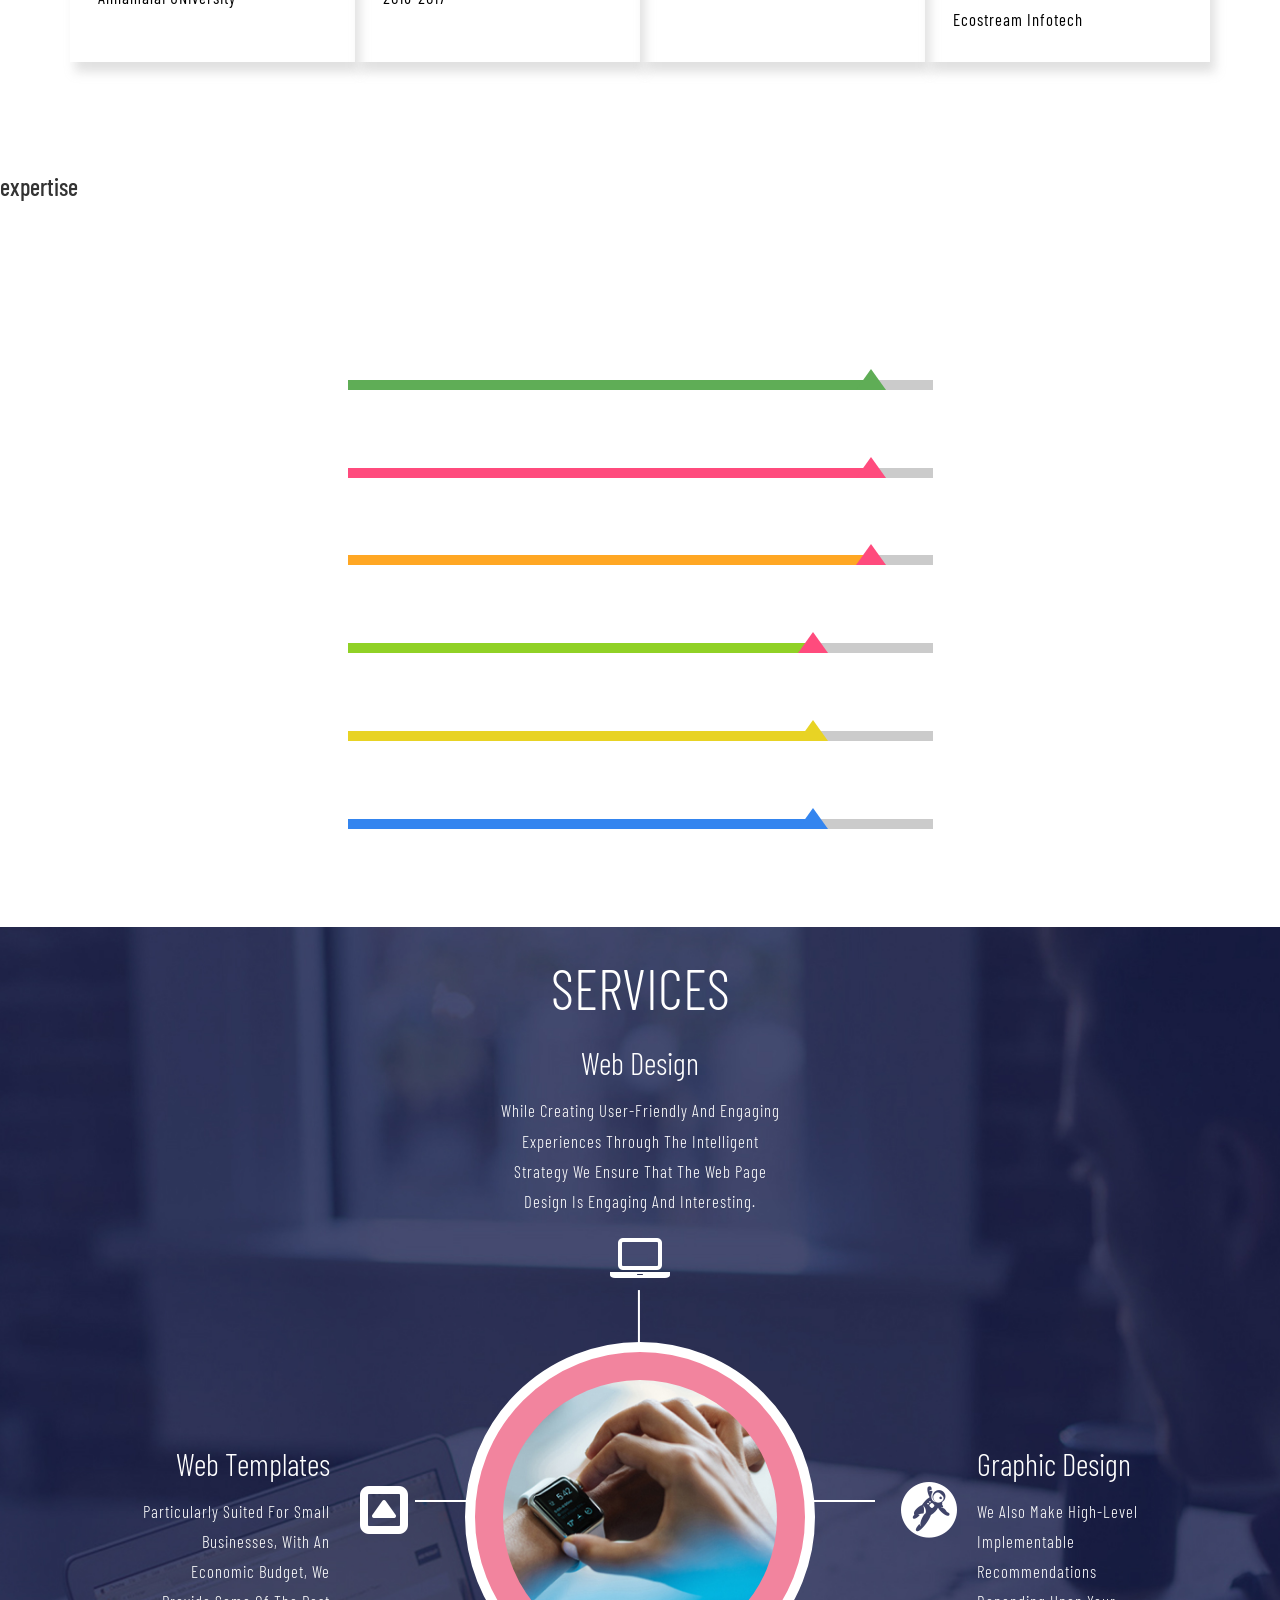
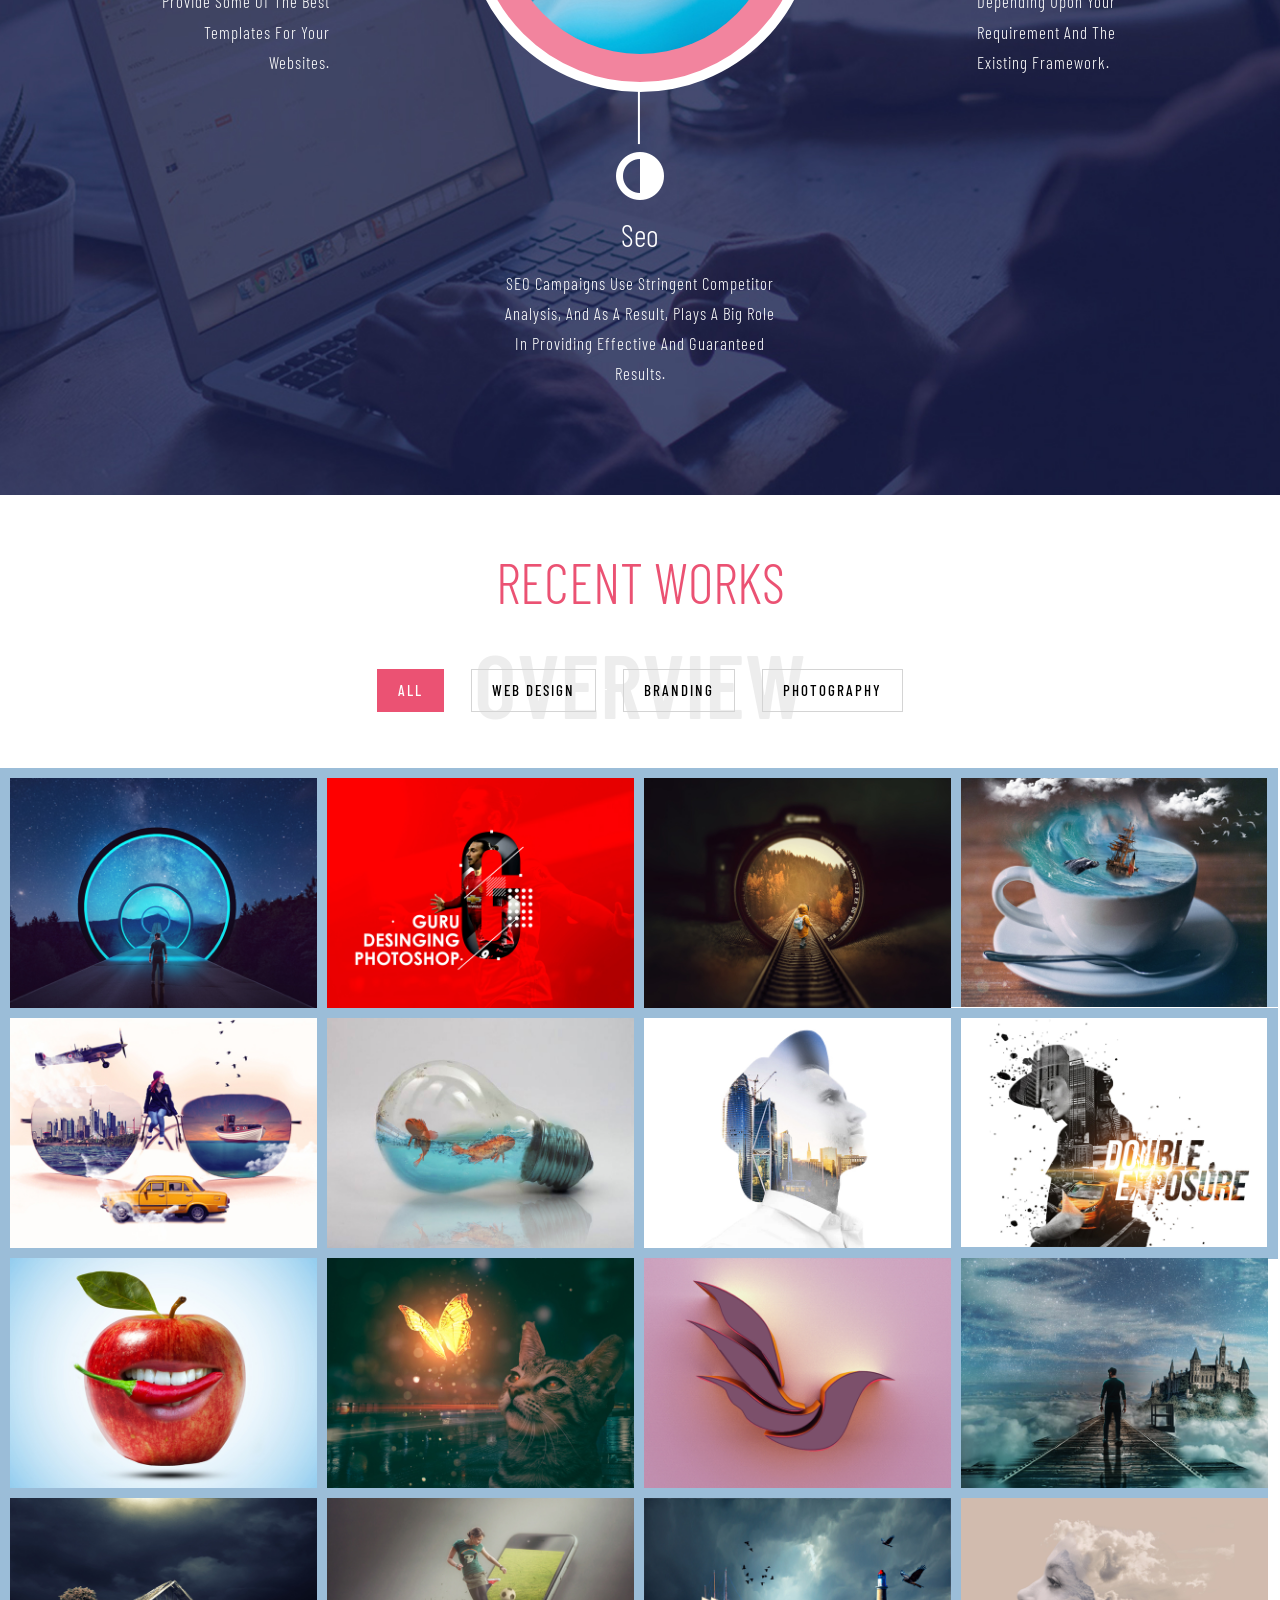
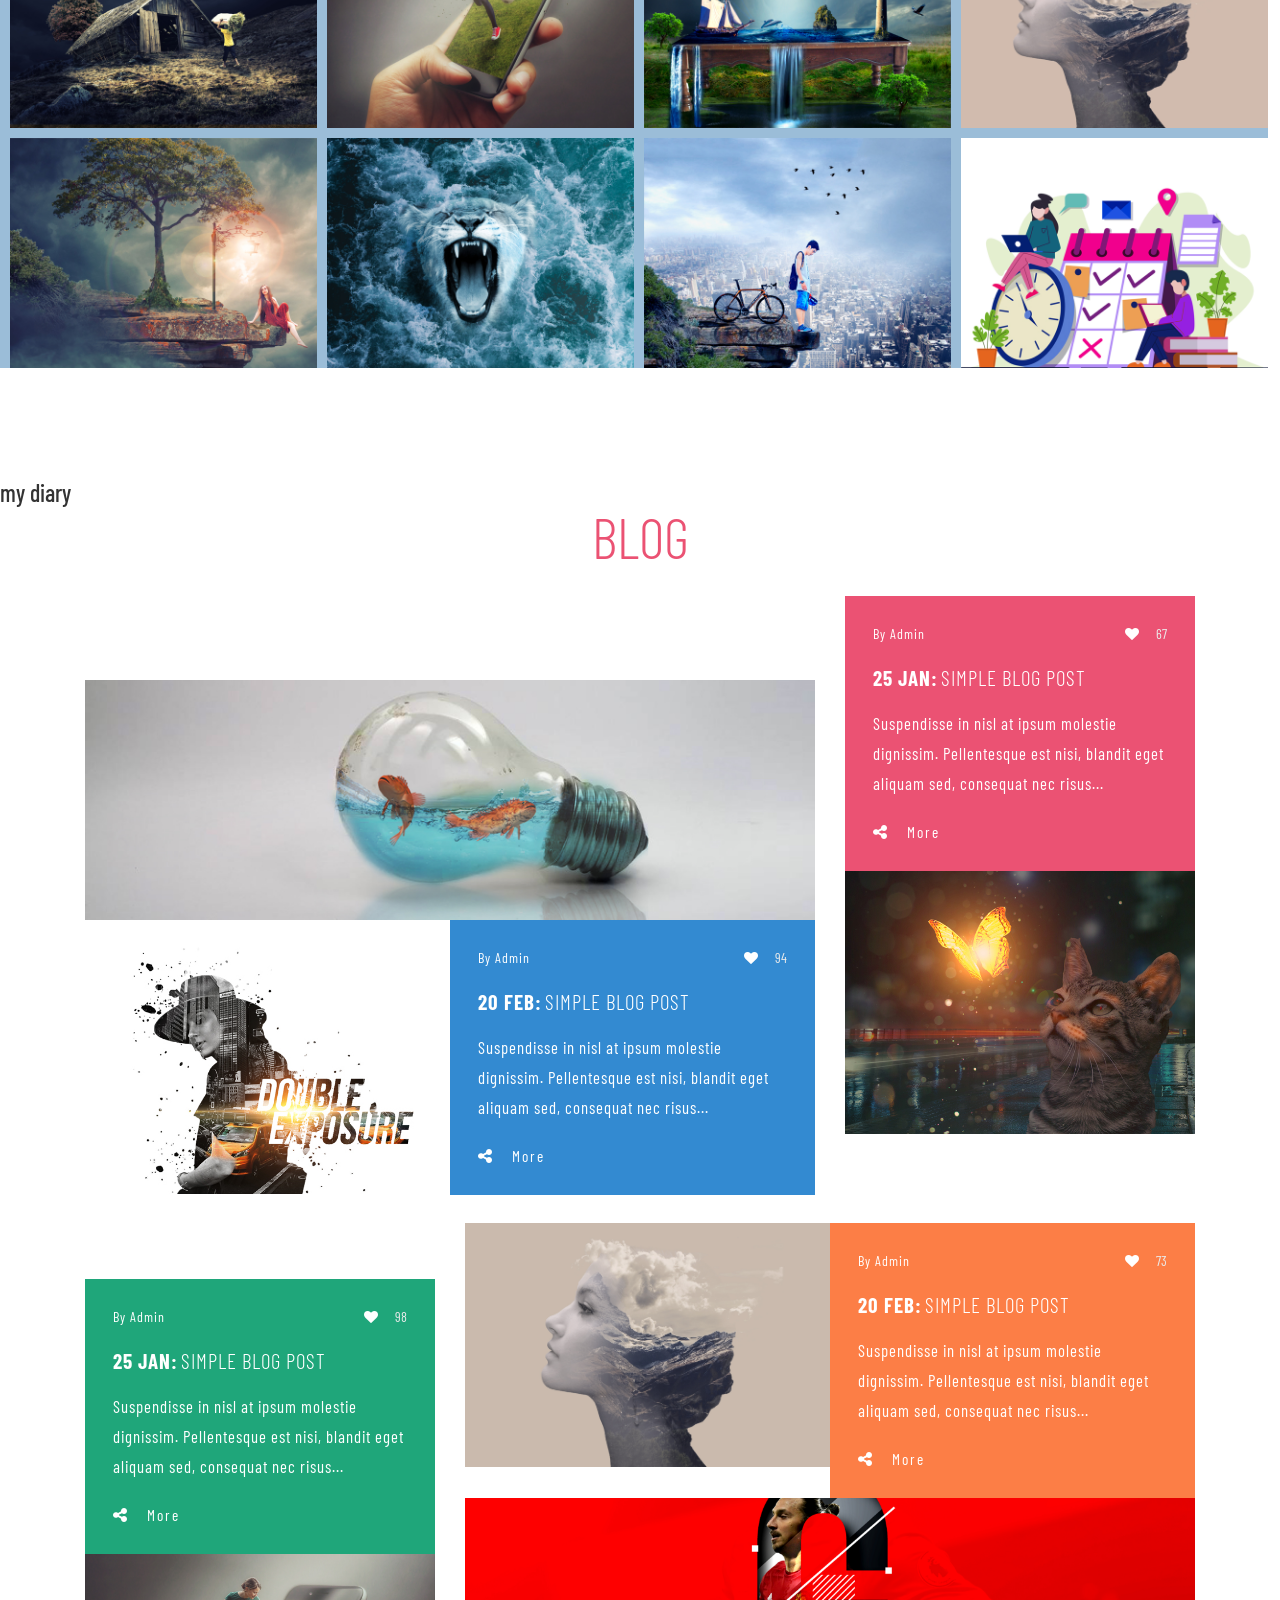
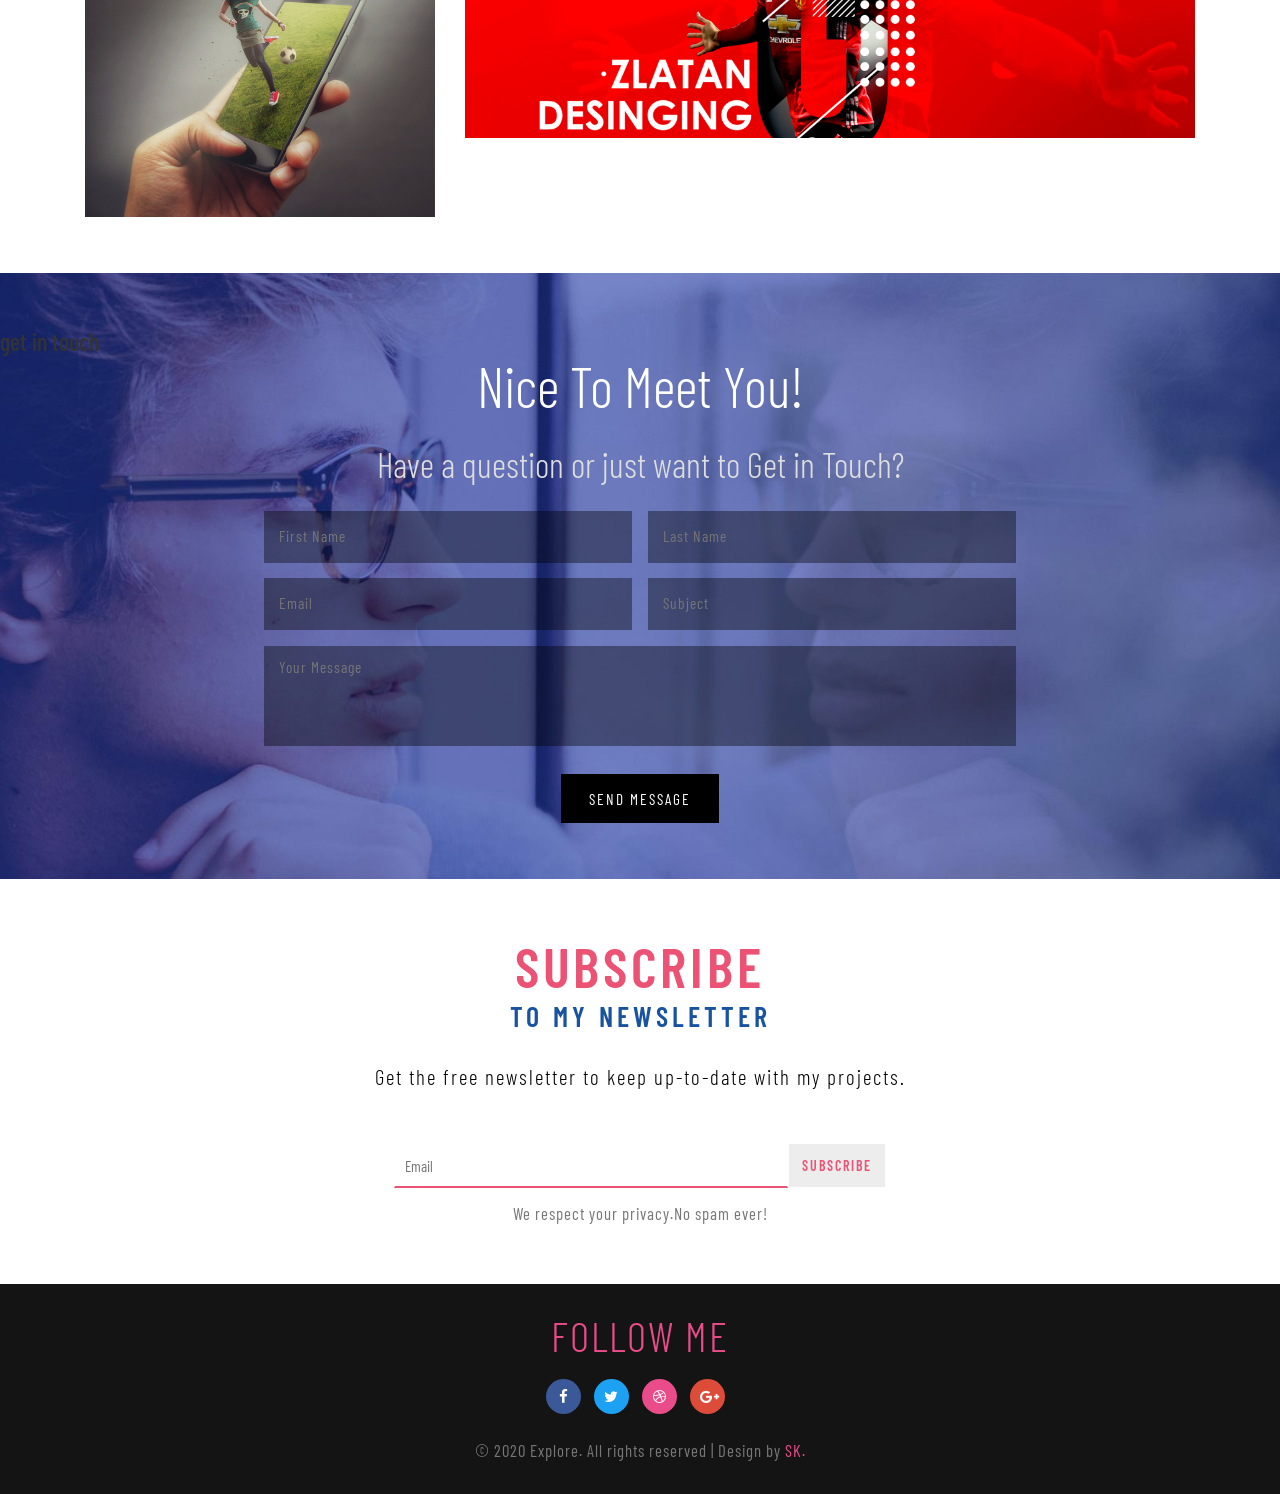
==== commit d651c105: "Add files via upload" ====
--- a/index.html
+++ b/index.html
@@ -110,13 +110,13 @@
           <h5>360 Photography</h5>
           <p>2016-2017</p>
         </div>
-		
-		<div class="ab1 main-about-grid1"> <span class="fa fa-list  wthree-title-list" aria-hidden="true"></span>
+	      
+	      <div class="ab1 main-about-grid1"> <span class="fa fa-list  wthree-title-list" aria-hidden="true"></span>
           <h4 class="aboutbtm-head">Design</h4>
           <div> <img style="width:250px;" src="images/laptop.gif"> </div>
 		  <h5 align="center"> We Provide Some Of The Best Templates</h5>
           </div>
-		
+	      
         <div class="ab1 main-about-grid3"> <span class="fa fa-trophy" aria-hidden="true"></span>
           <h4 class="aboutbtm-head">awards</h4>
           <h5>Best Designer Award</h5>
@@ -510,7 +510,7 @@
   <h4 class="sec-title">nice to meet you!</h4>
   <div class="contact-right-w3l">
     <h3 class="title-contact text-center">Have a question or just want to Get in Touch?</h3>
-    <form action="contact-form-handler.php" method="post" >
+    <form action="#" method="post">
       <div class="contact-input">
         <input type="text" class="name" name="name" placeholder="First Name" required="">
       </div>
@@ -715,8 +715,6 @@
     ================================================== -->
 <!-- Placed at the end of the document so the pages load faster -->
 <script src="js/bootstrap.js"></script>
-
+<a href="https://ksmani.myportfolio.com/" target="_blank" class="toTop" style="display: block;"><span class="toTopHover" style="opacity: 0;"></span>To Top</a>
 </body>
 </html>
-
-
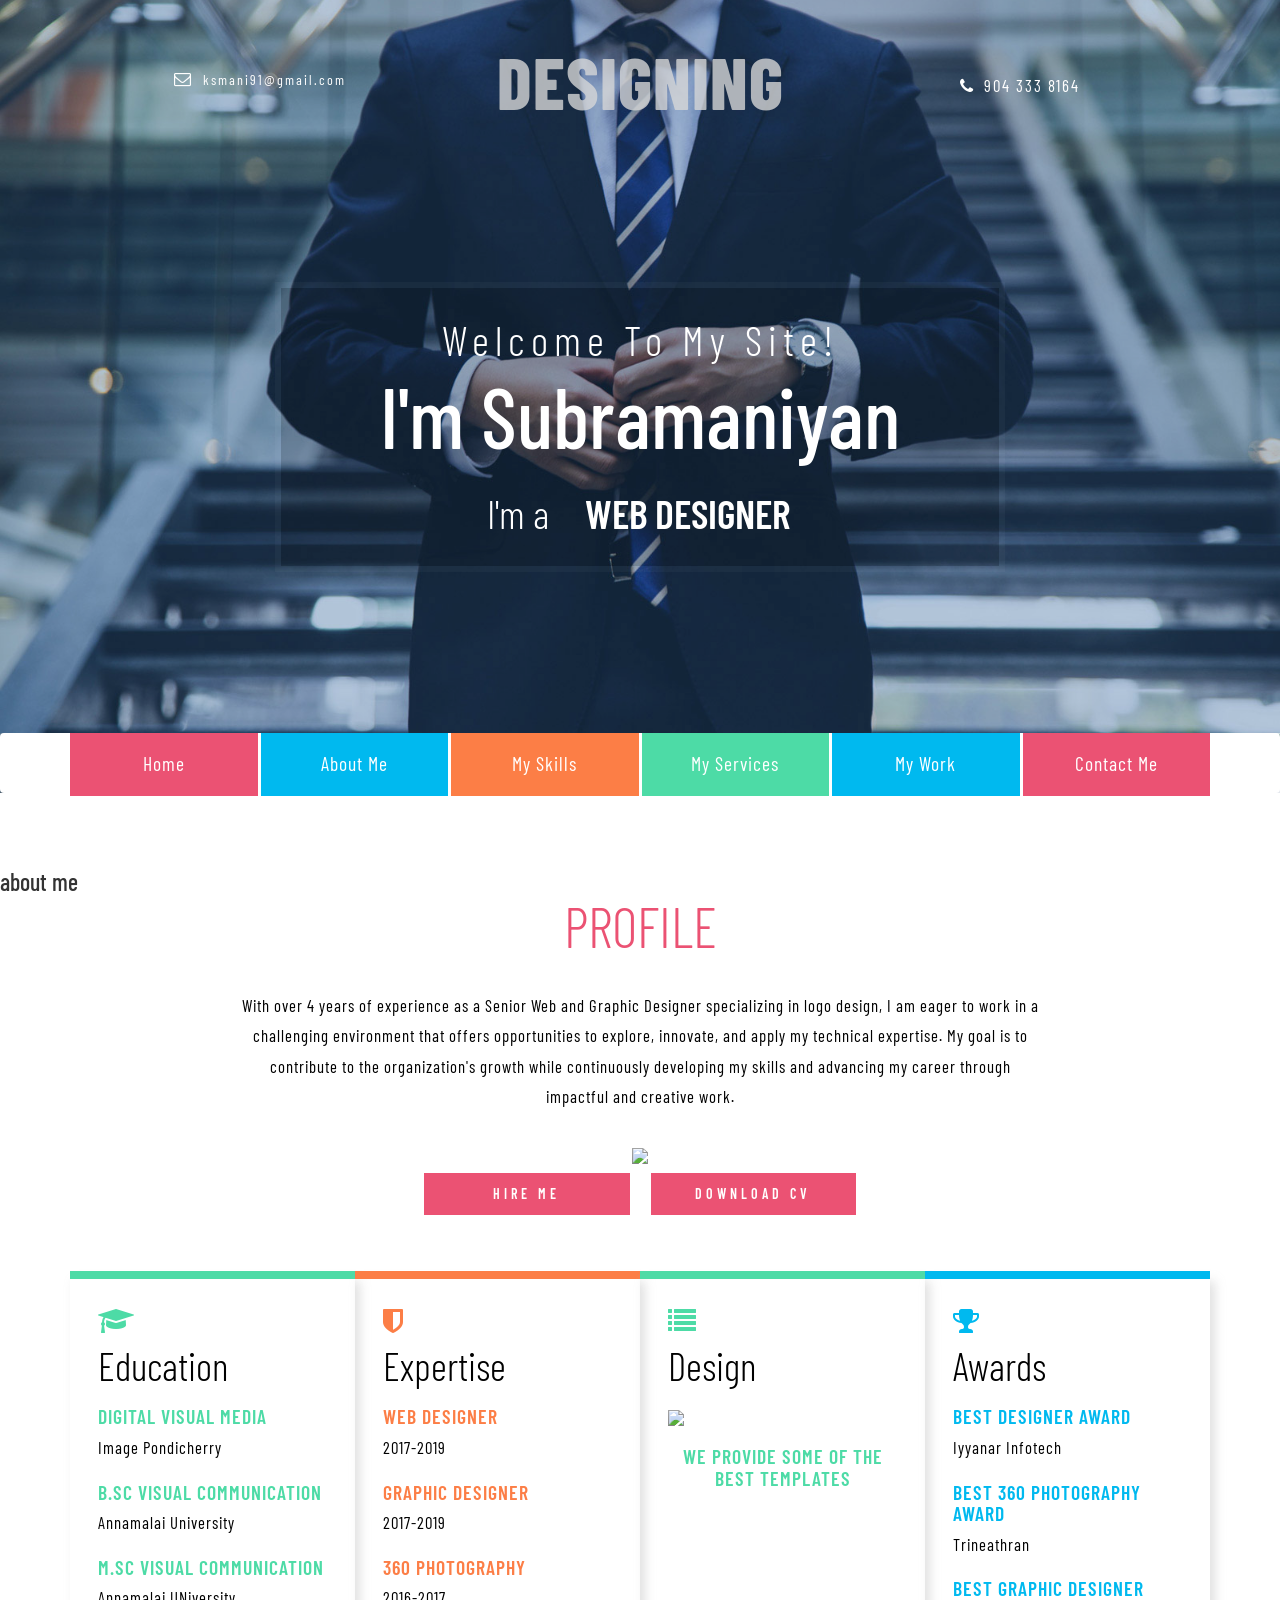
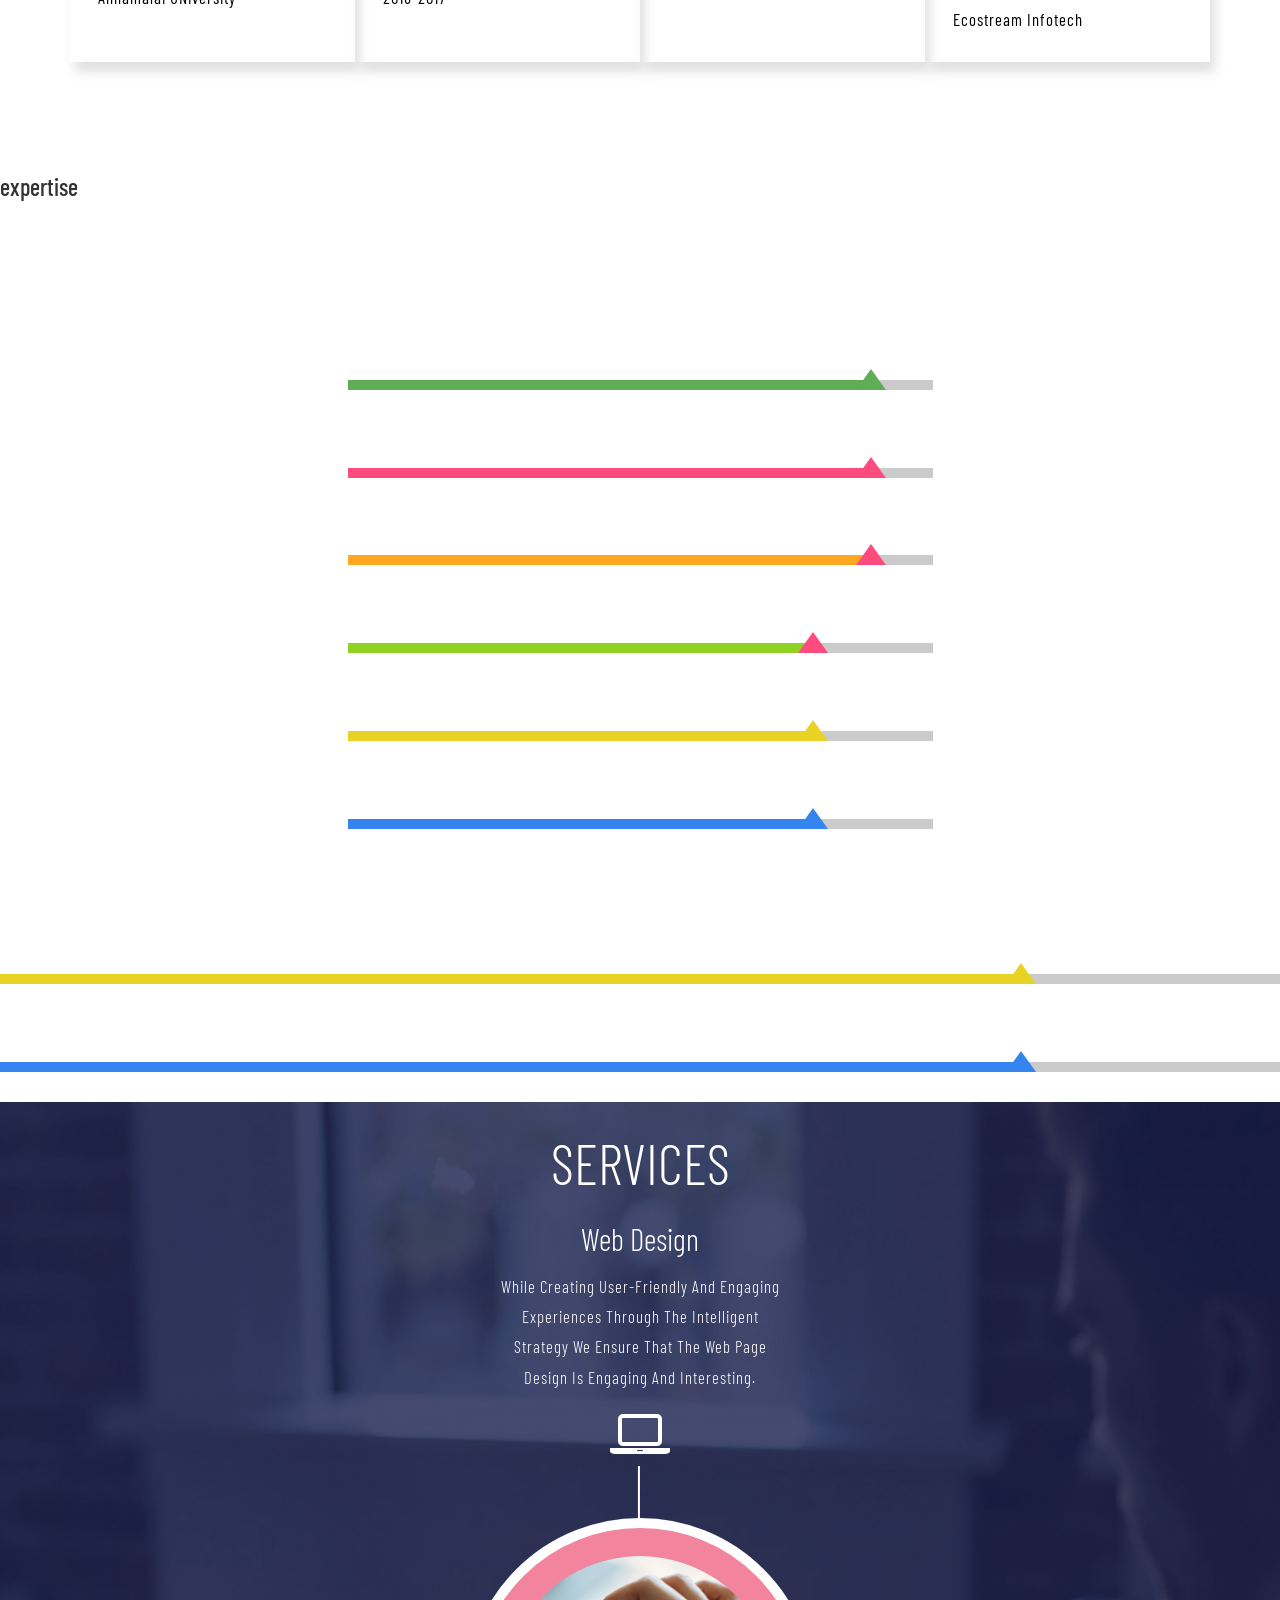
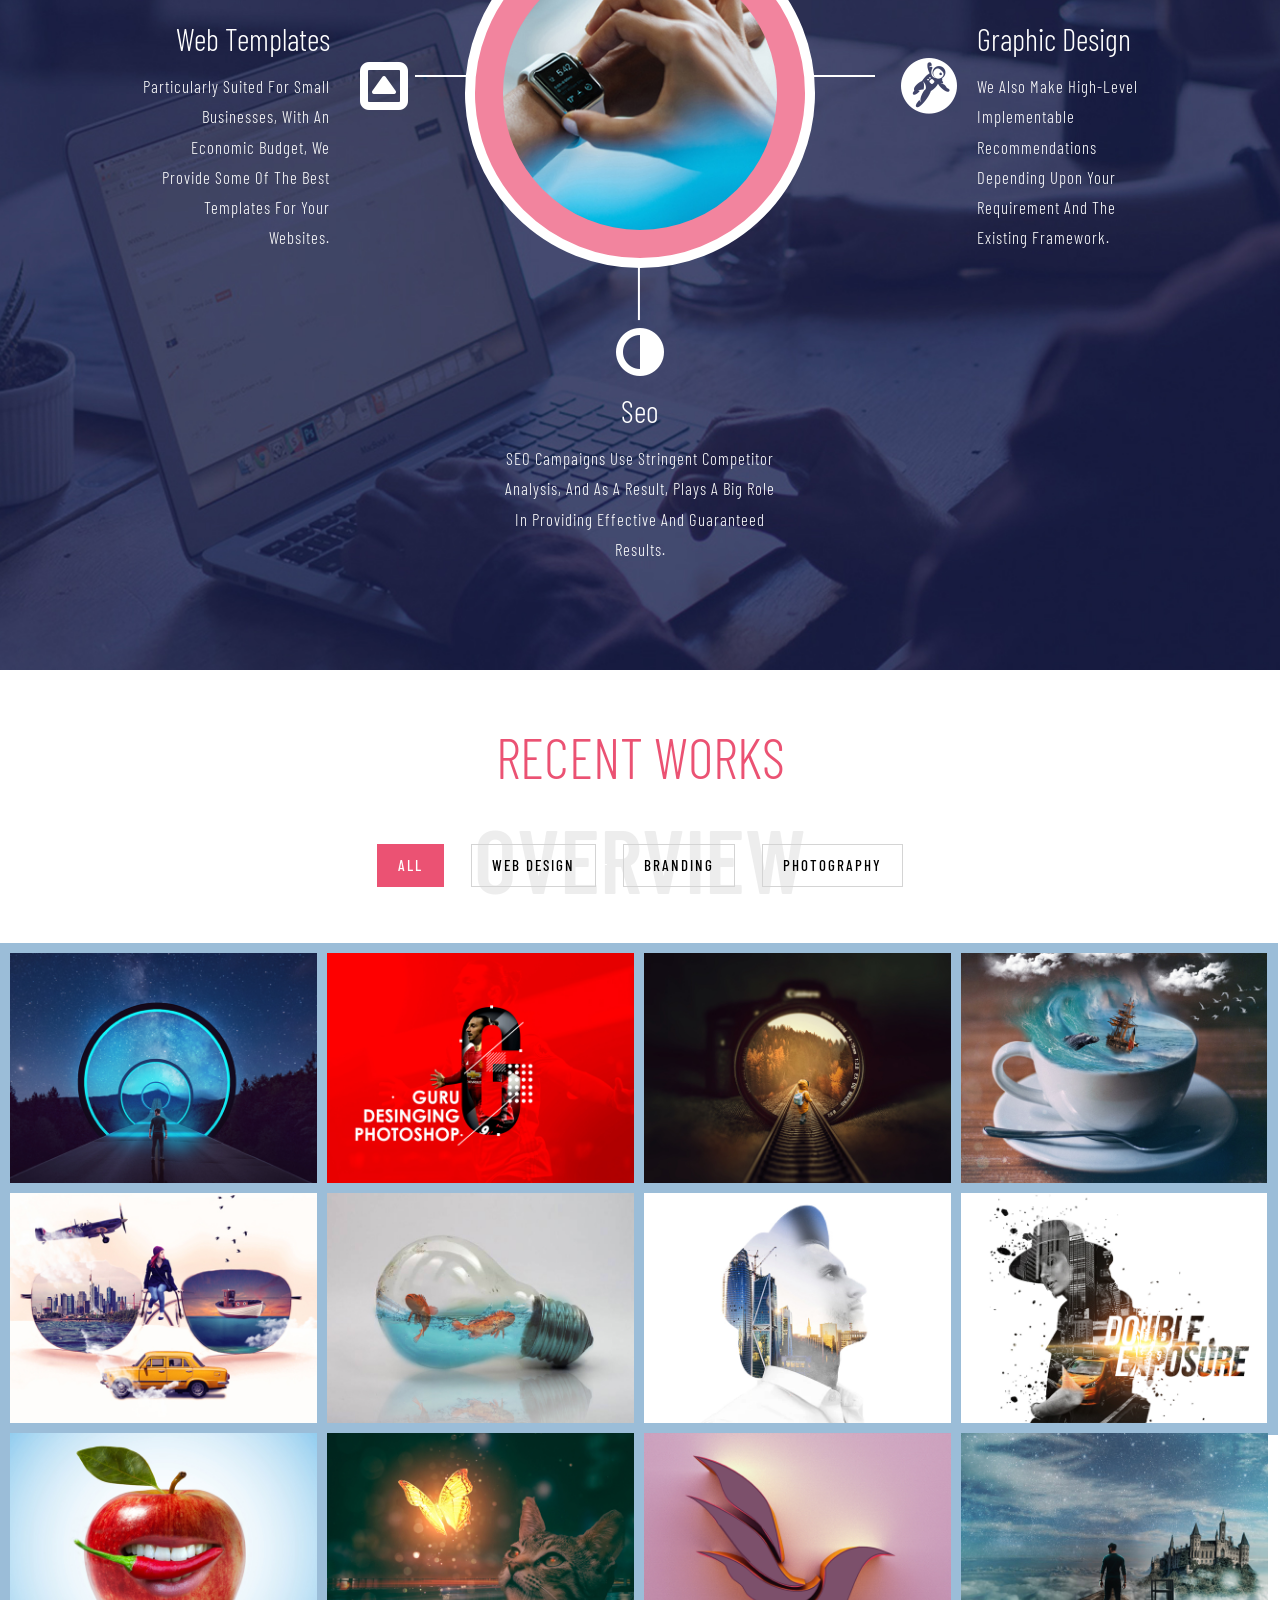
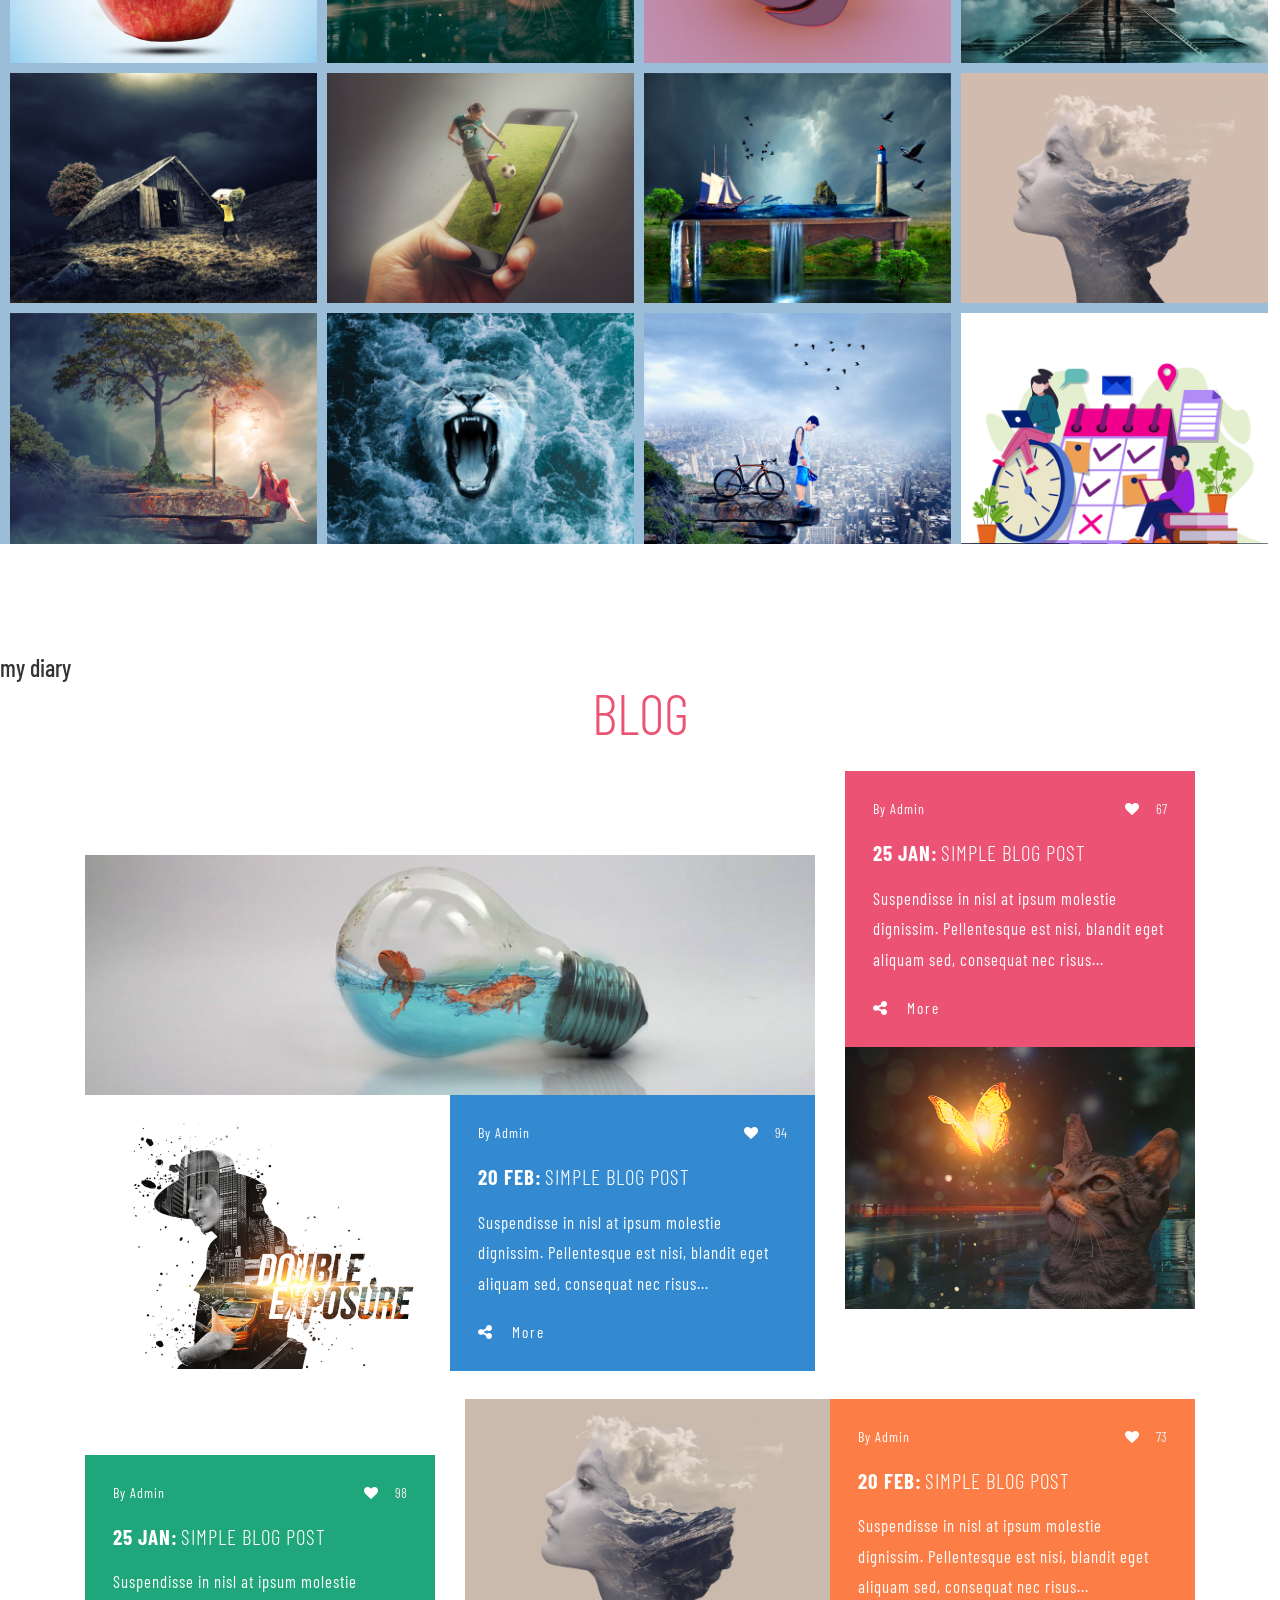
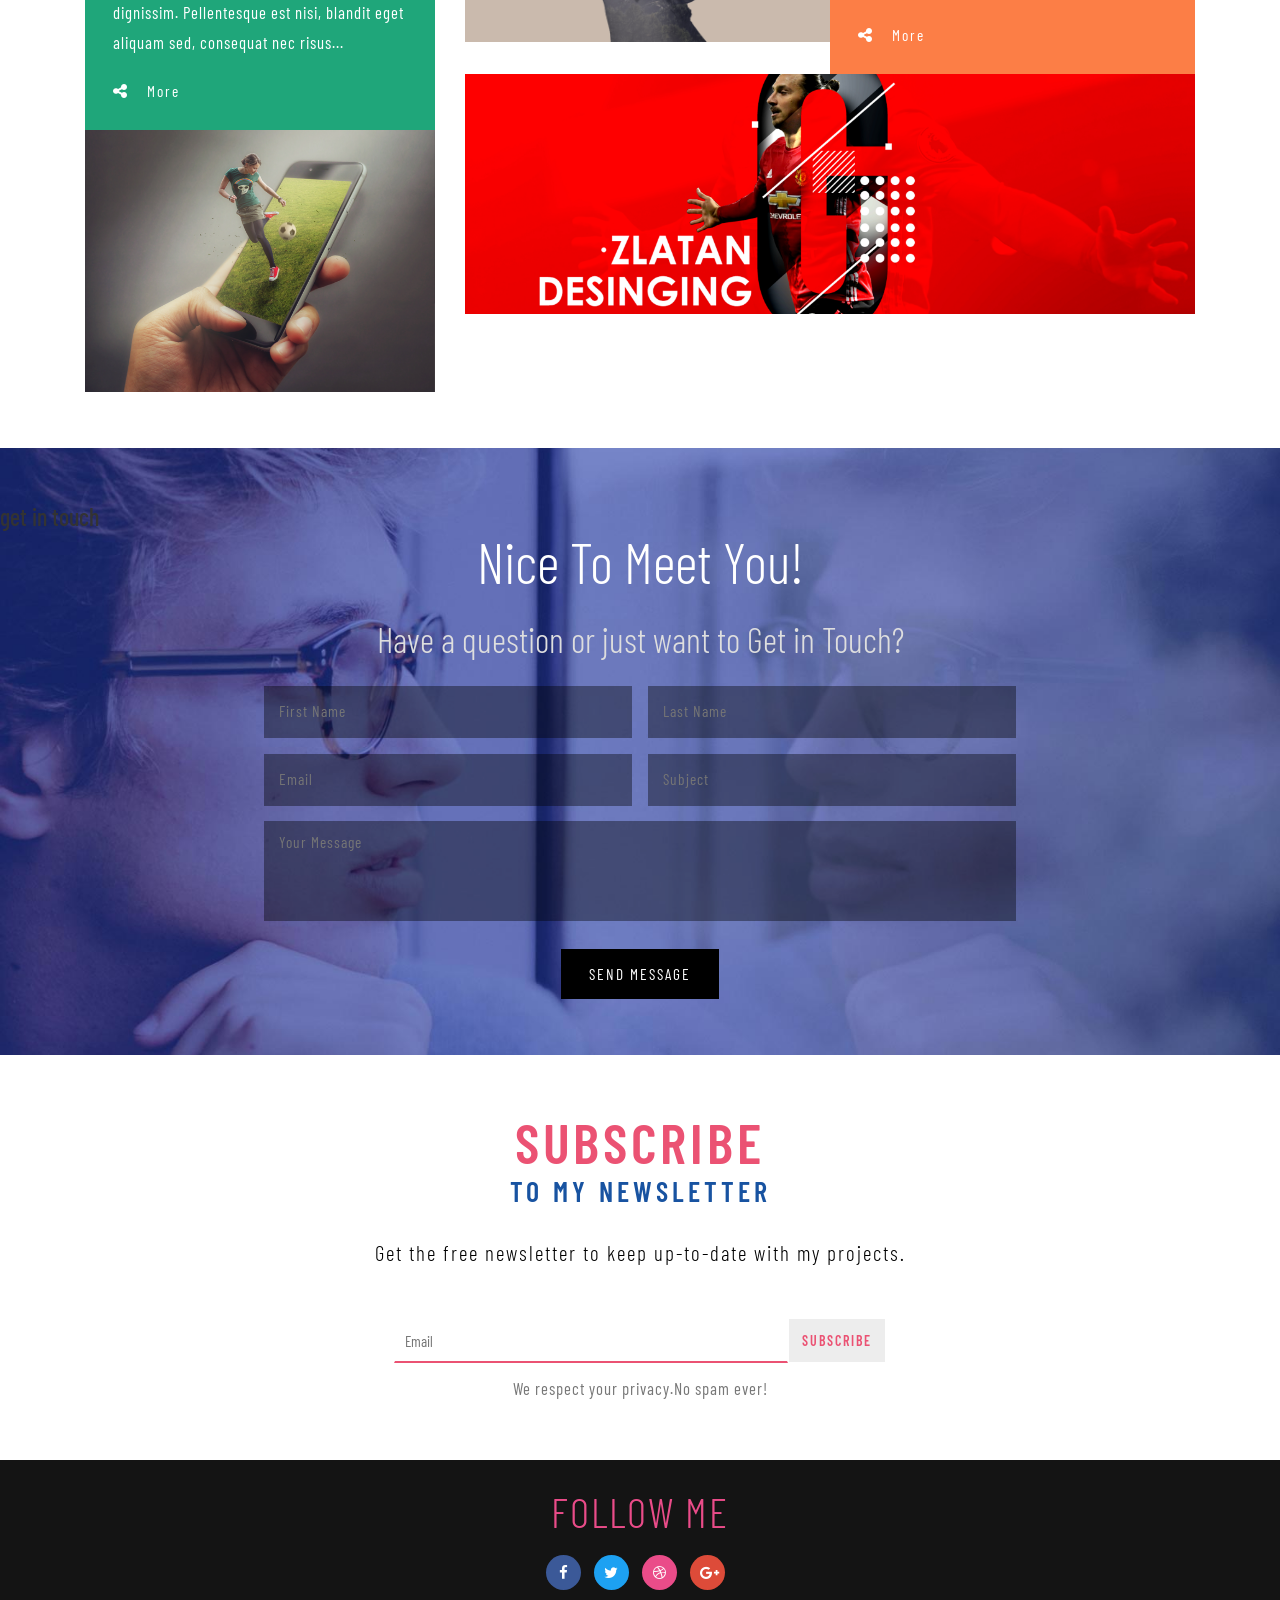
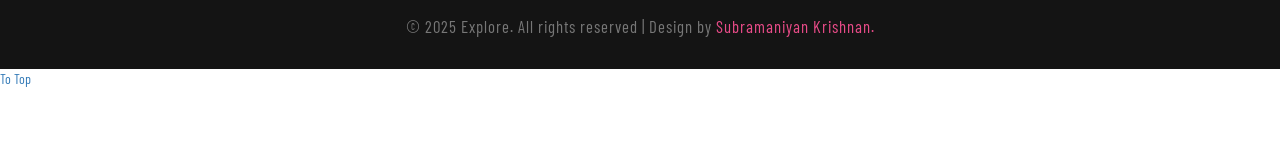
==== commit 7567eef8: "Update index.html" ====
--- a/index.html
+++ b/index.html
@@ -179,6 +179,23 @@
     </div>
   </div>
 </div>
+
+	<h3 class="progress-title">InDesign</h3>
+        <div class="progress yellow">
+          <div class="progress-bar" style="width:80%; background:#e8d324;">
+            <div class="progress-value">80%</div>
+          </div>
+        </div>
+        <h3 class="progress-title">CSS3</h3>
+        <div class="progress blue">
+          <div class="progress-bar" style="width:80%; background:#3485ef;">
+            <div class="progress-value">80%</div>
+          </div>
+        </div>
+      </div>
+    </div>
+  </div>
+</div>
 <!--//skills -->
 <!-- services -->
 <div class="w3ls-section services" id="services">
@@ -561,7 +578,7 @@
     </ul>
   </div>
   <div class="cpy-right">
-    <p>© 2020 Explore. All rights reserved | Design by <a href="Subramaiyan Krishnan"> SK.</a> </p>
+    <p>© 2025 Explore. All rights reserved | Design by <a href="Subramaiyan Krishnan"> Subramaniyan Krishnan.</a> </p>
   </div>
 </div>
 <!-- modal -->
@@ -718,3 +735,4 @@
 <a href="https://ksmani.myportfolio.com/" target="_blank" class="toTop" style="display: block;"><span class="toTopHover" style="opacity: 0;"></span>To Top</a>
 </body>
 </html>
+
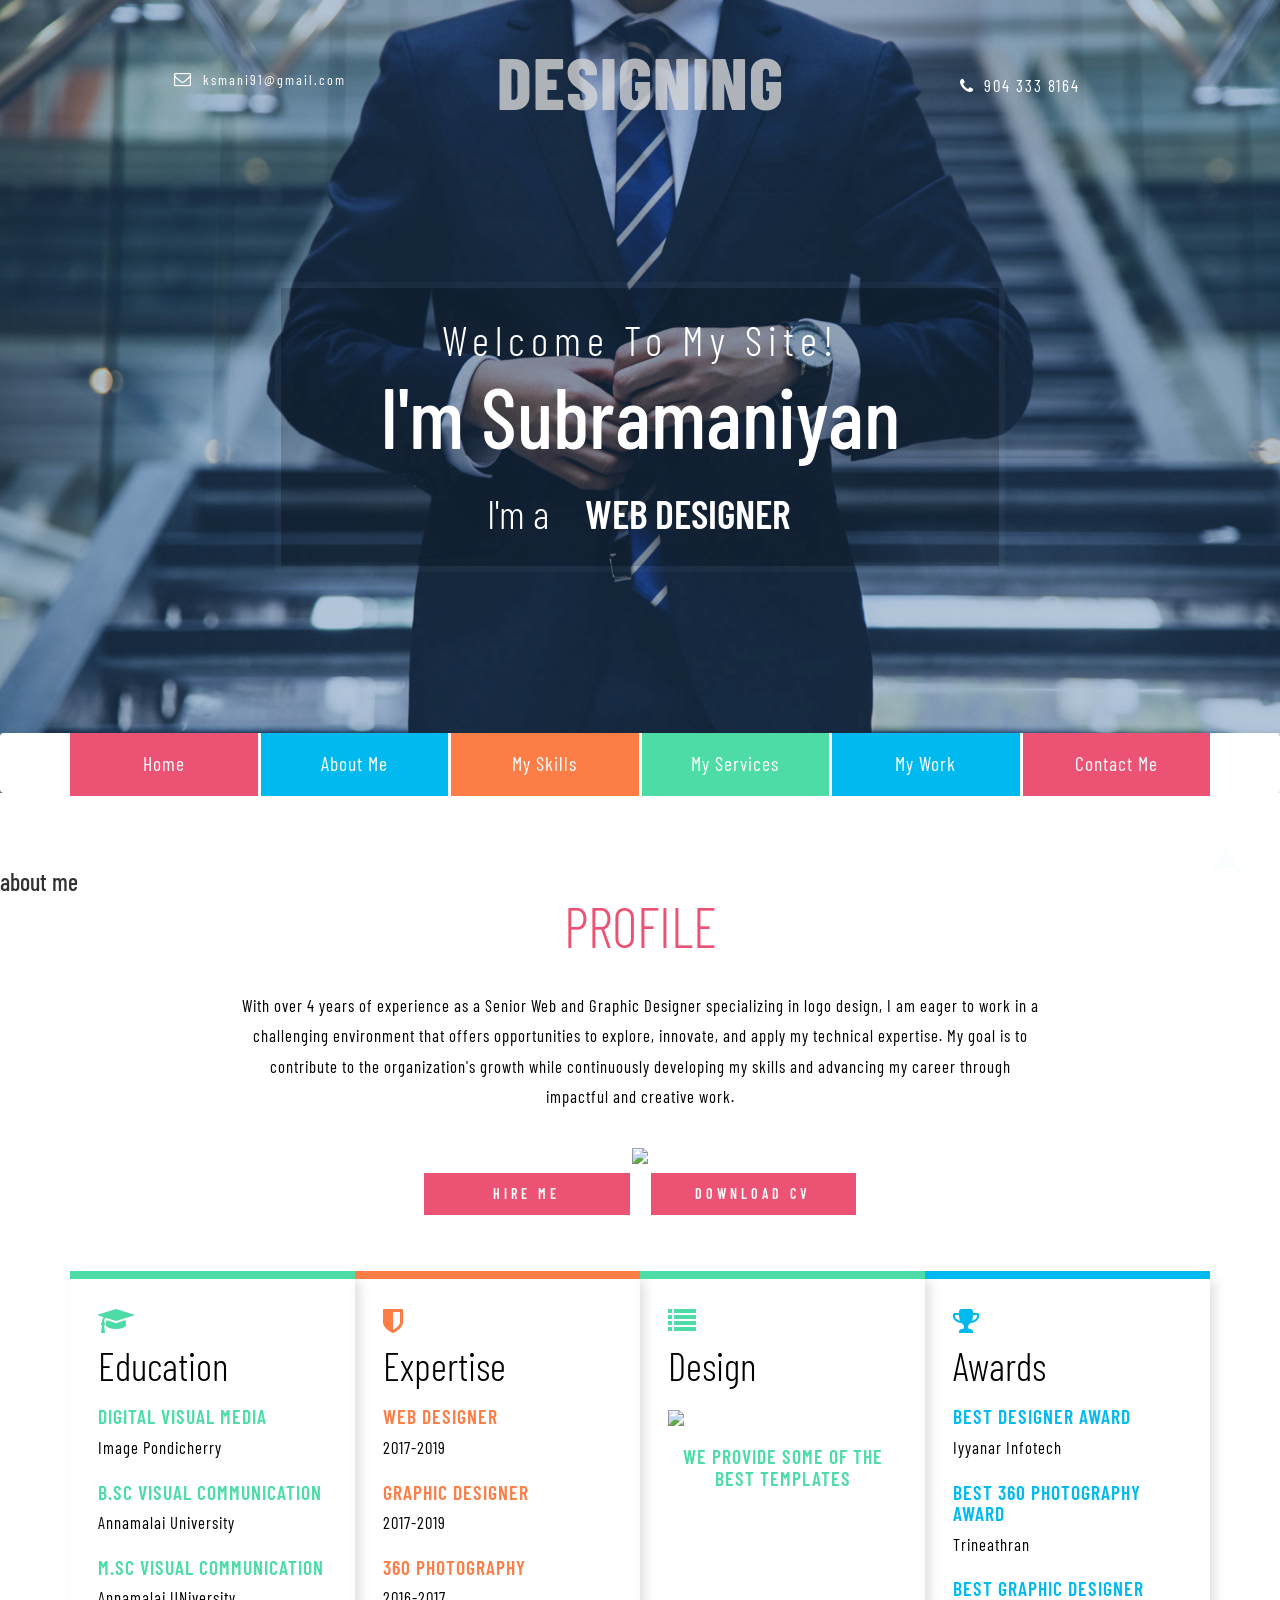
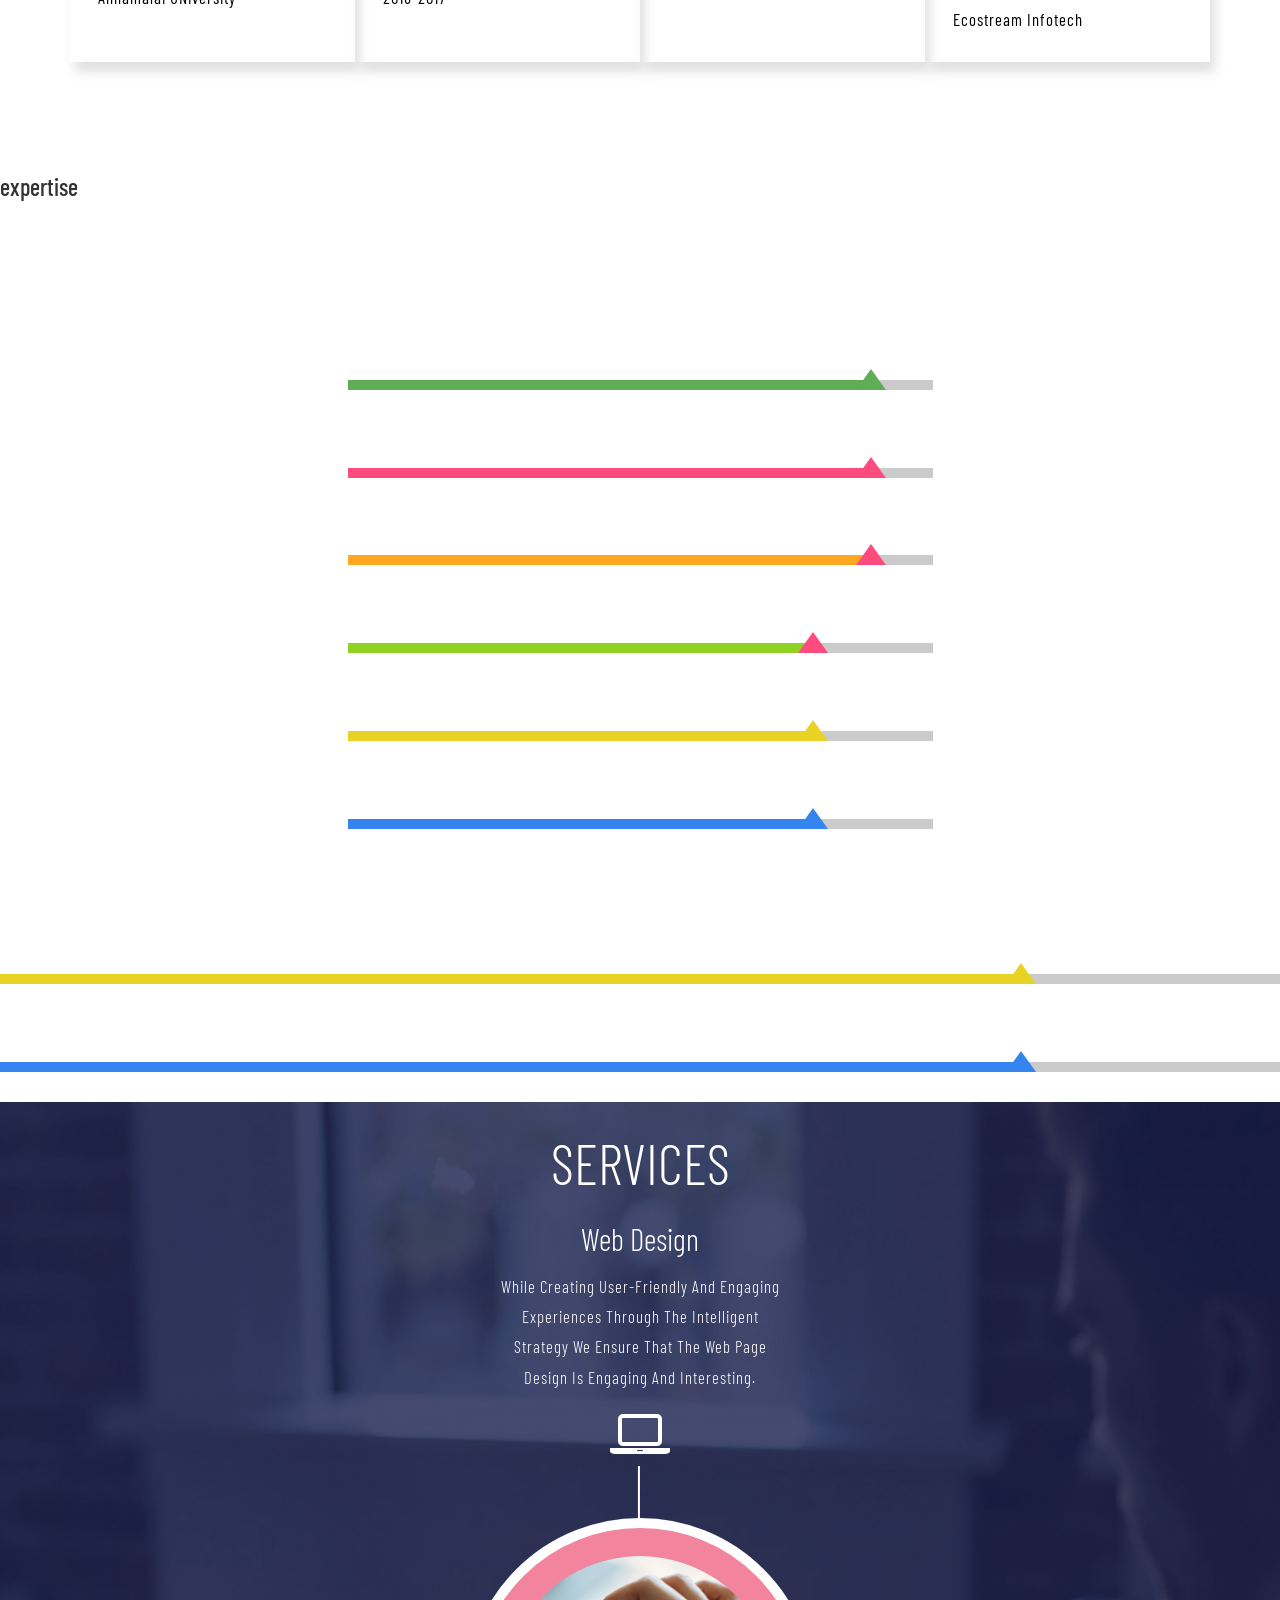
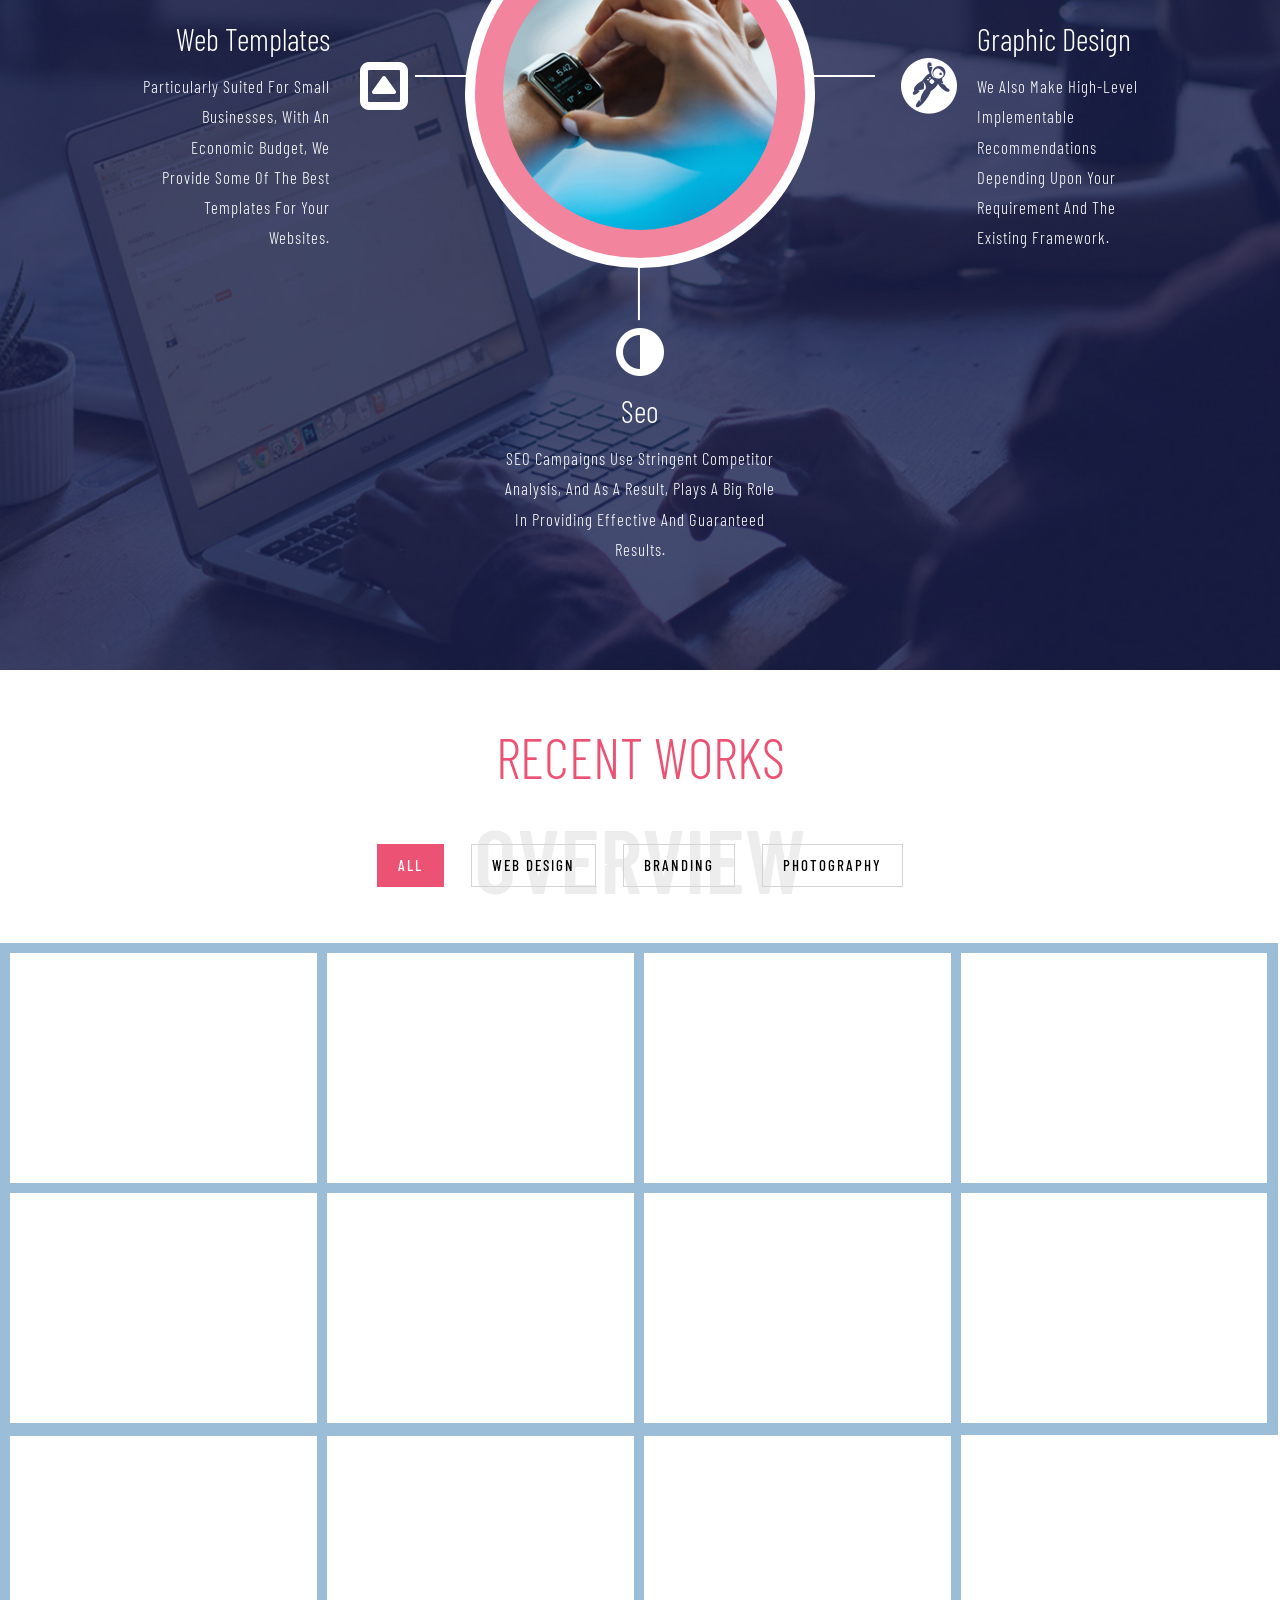
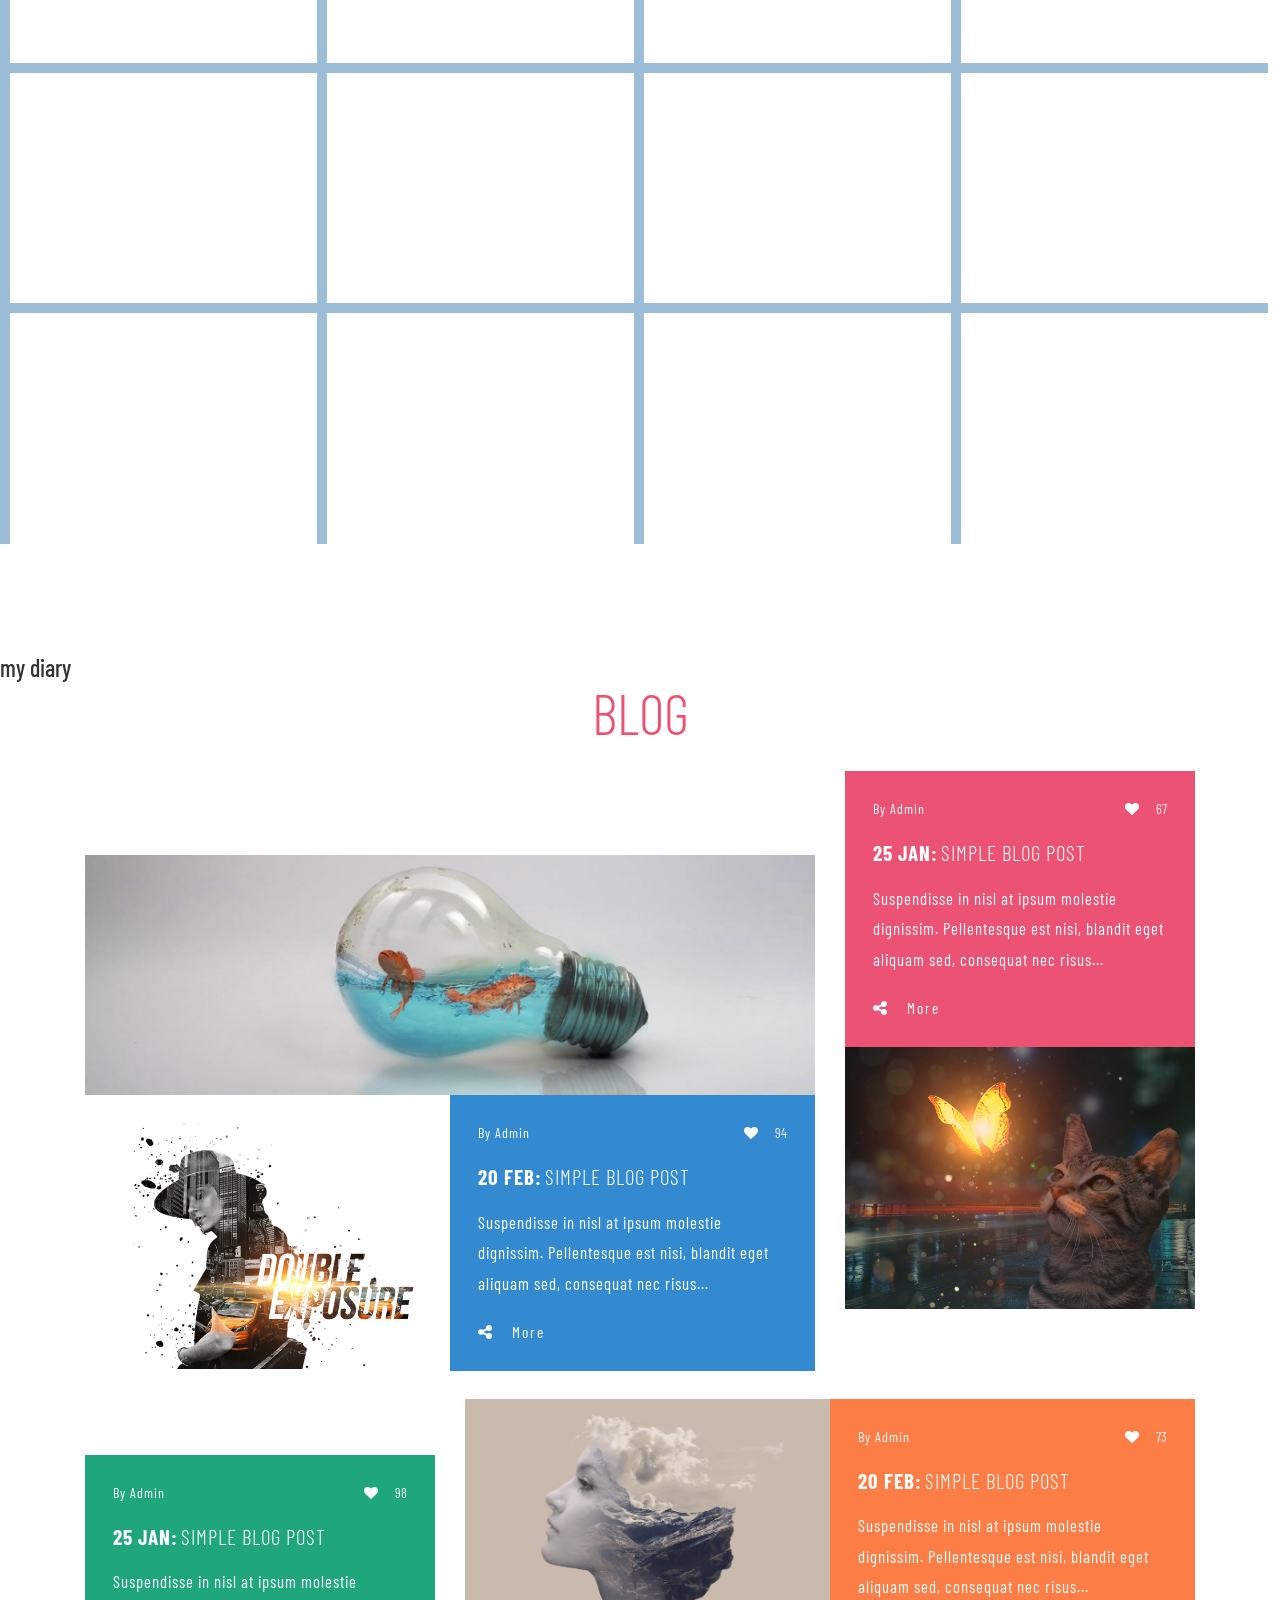
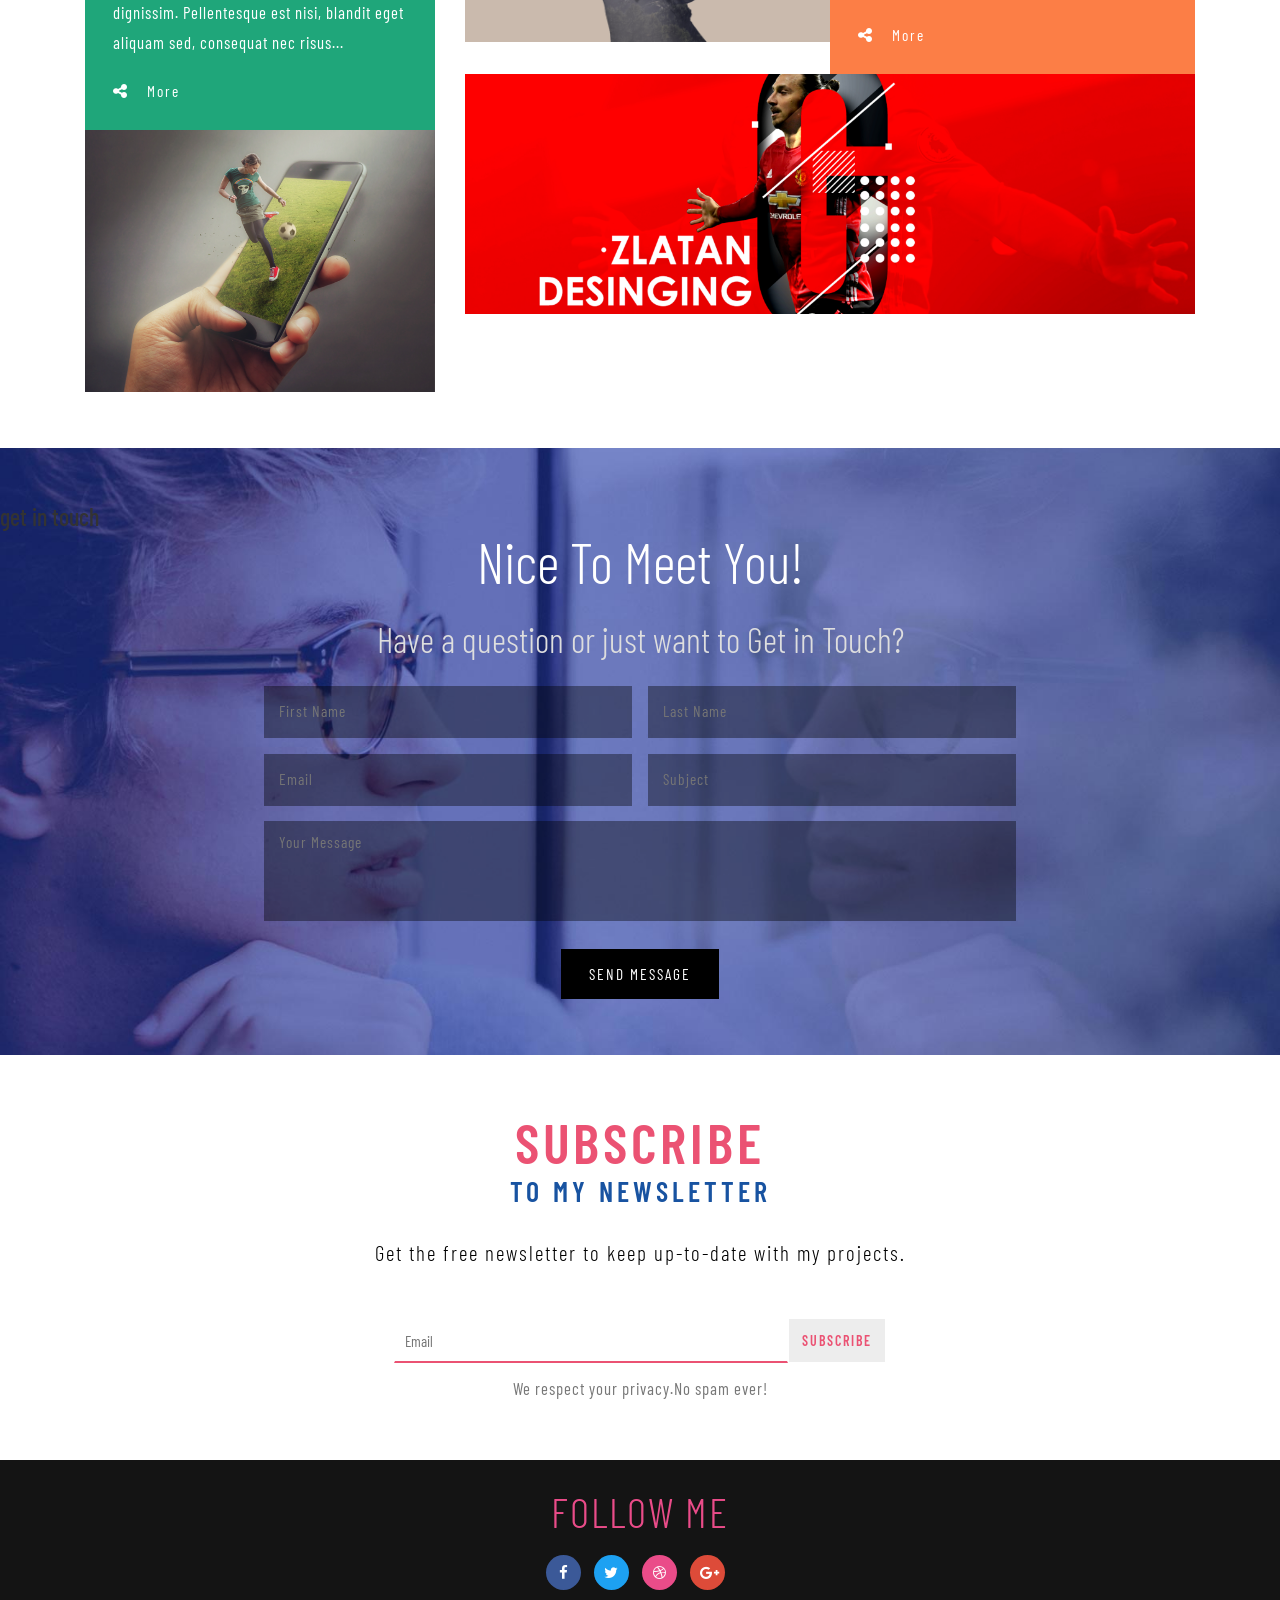
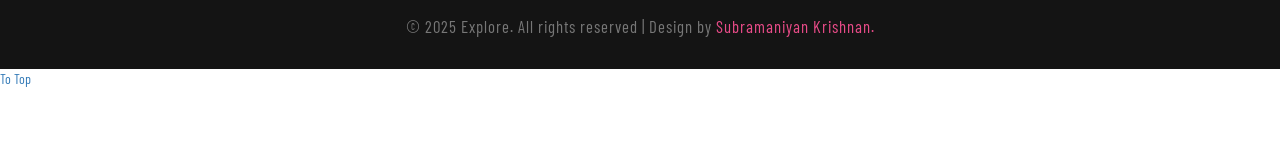
==== commit 7015e13f: "Update index.html" ====
--- a/index.html
+++ b/index.html
@@ -180,7 +180,7 @@
   </div>
 </div>
 
-	<h3 class="progress-title">InDesign</h3>
+	<h3 class="progress-title">Indesign</h3>
         <div class="progress yellow">
           <div class="progress-bar" style="width:80%; background:#e8d324;">
             <div class="progress-value">80%</div>
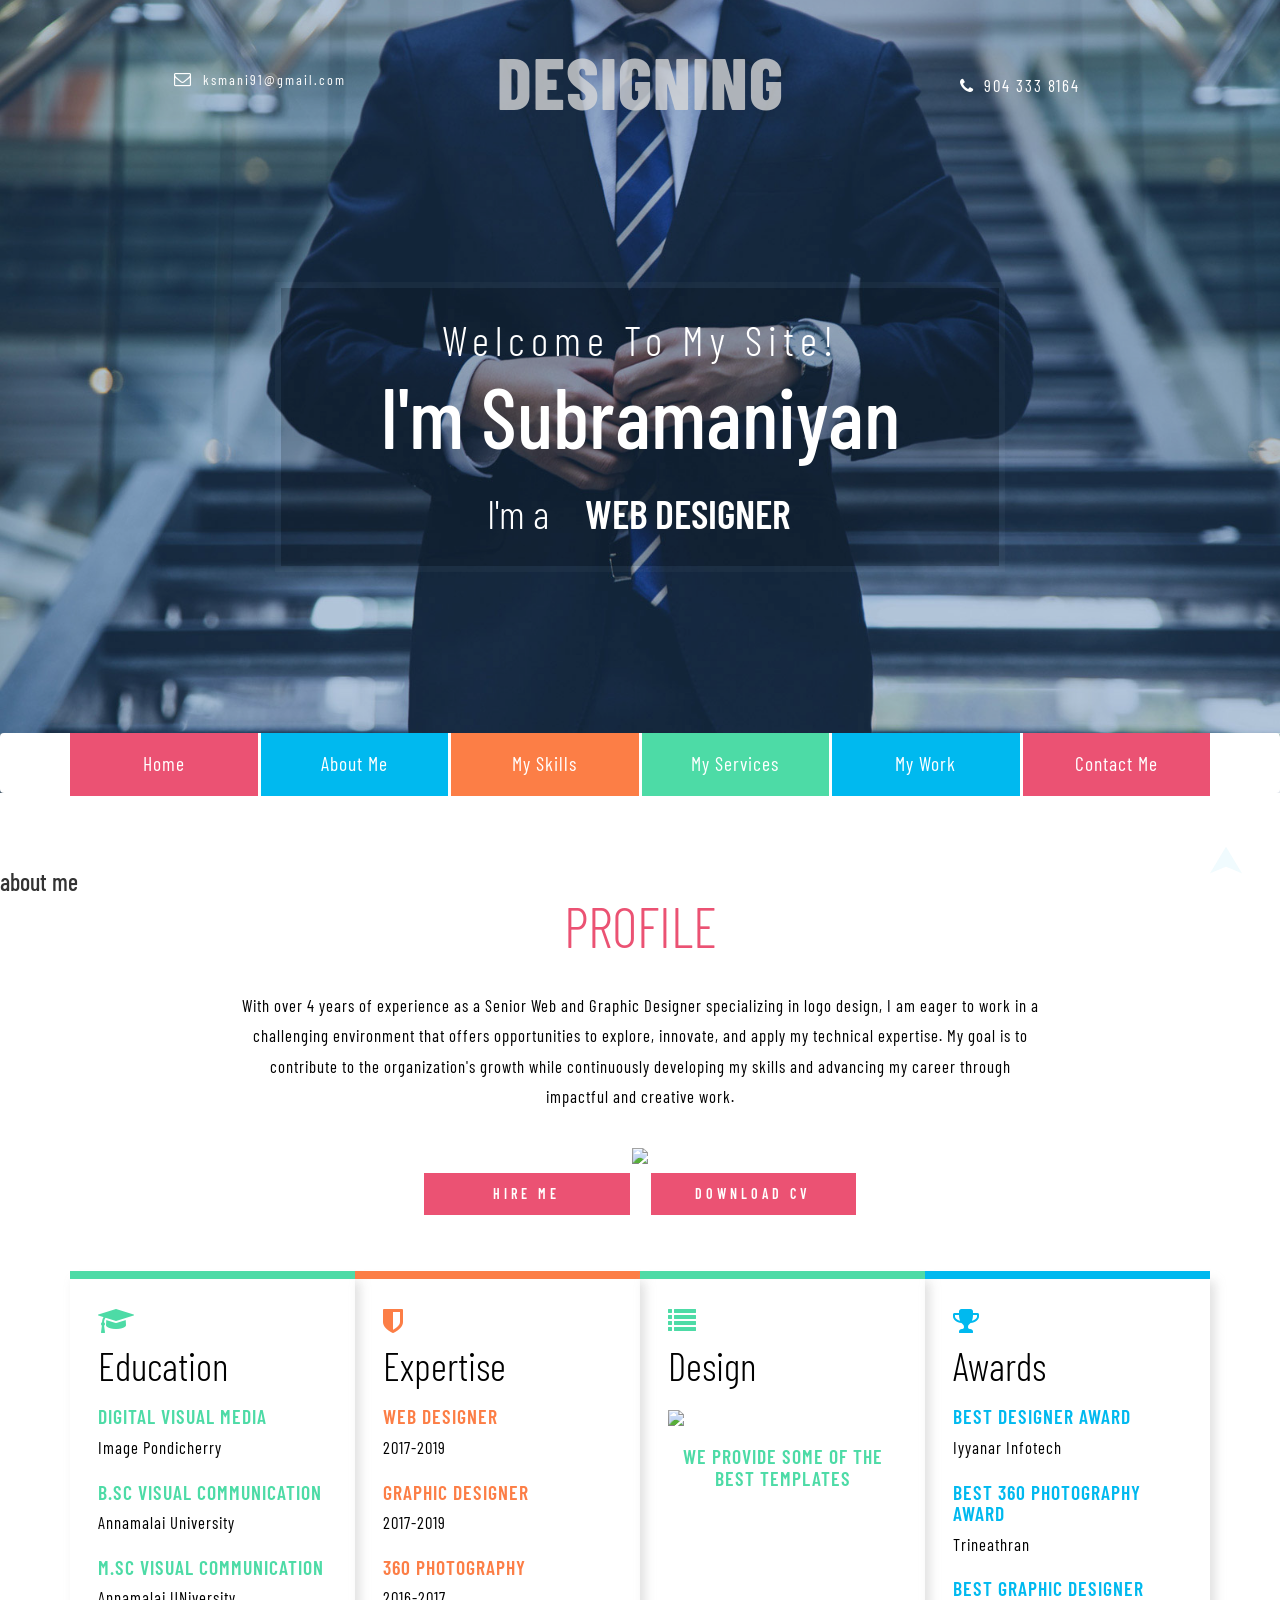
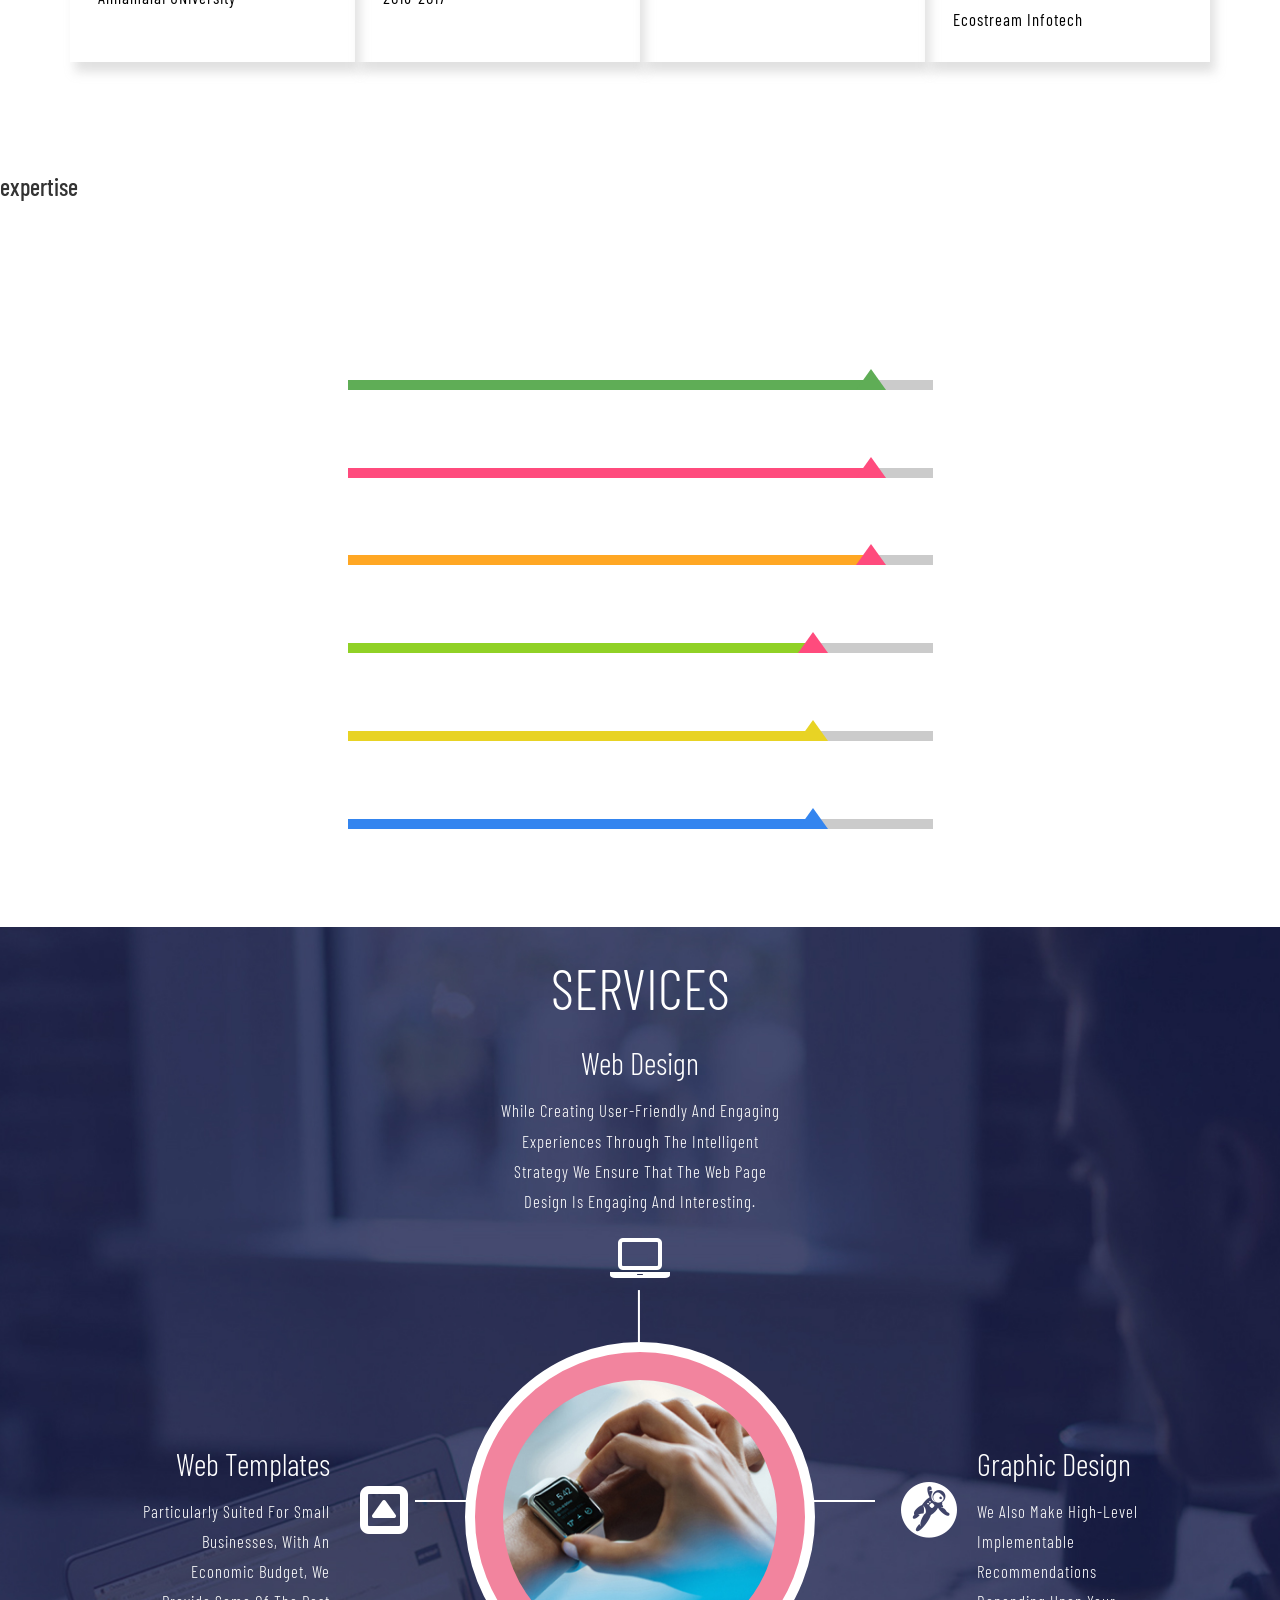
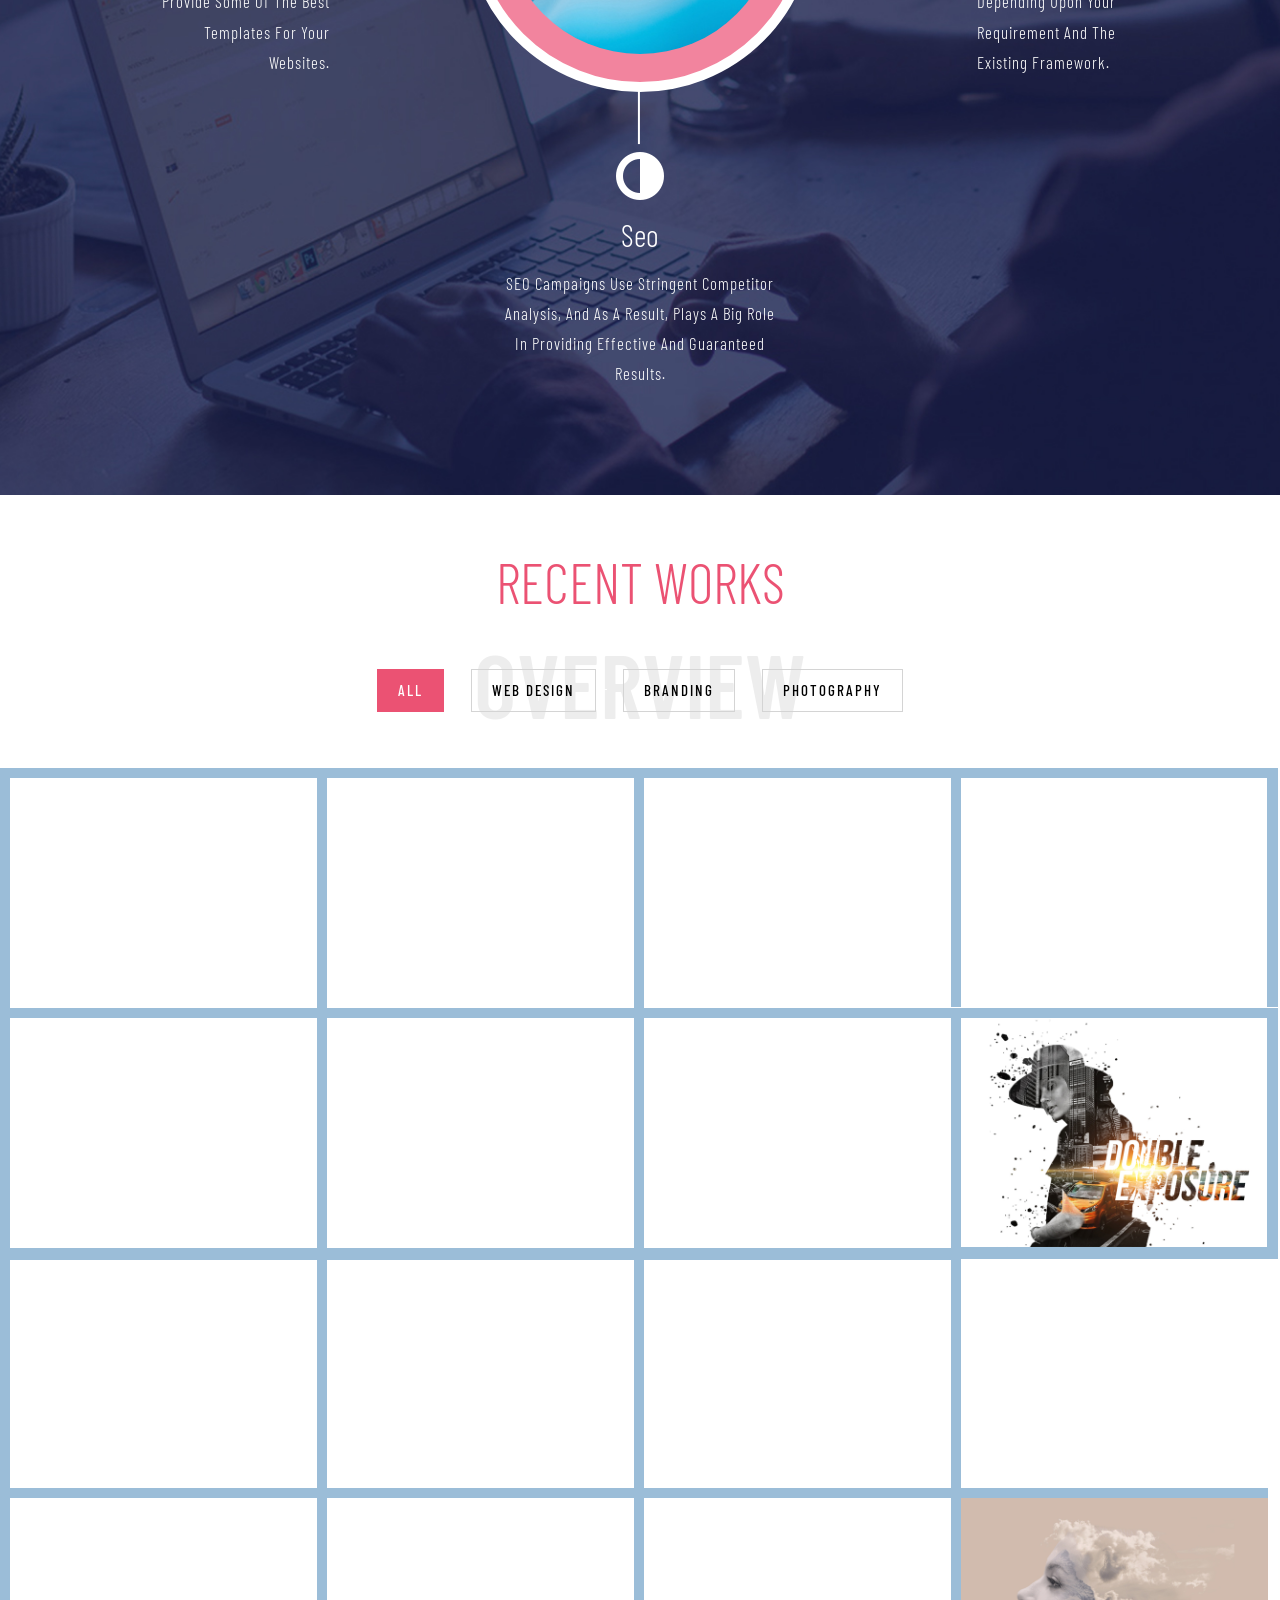
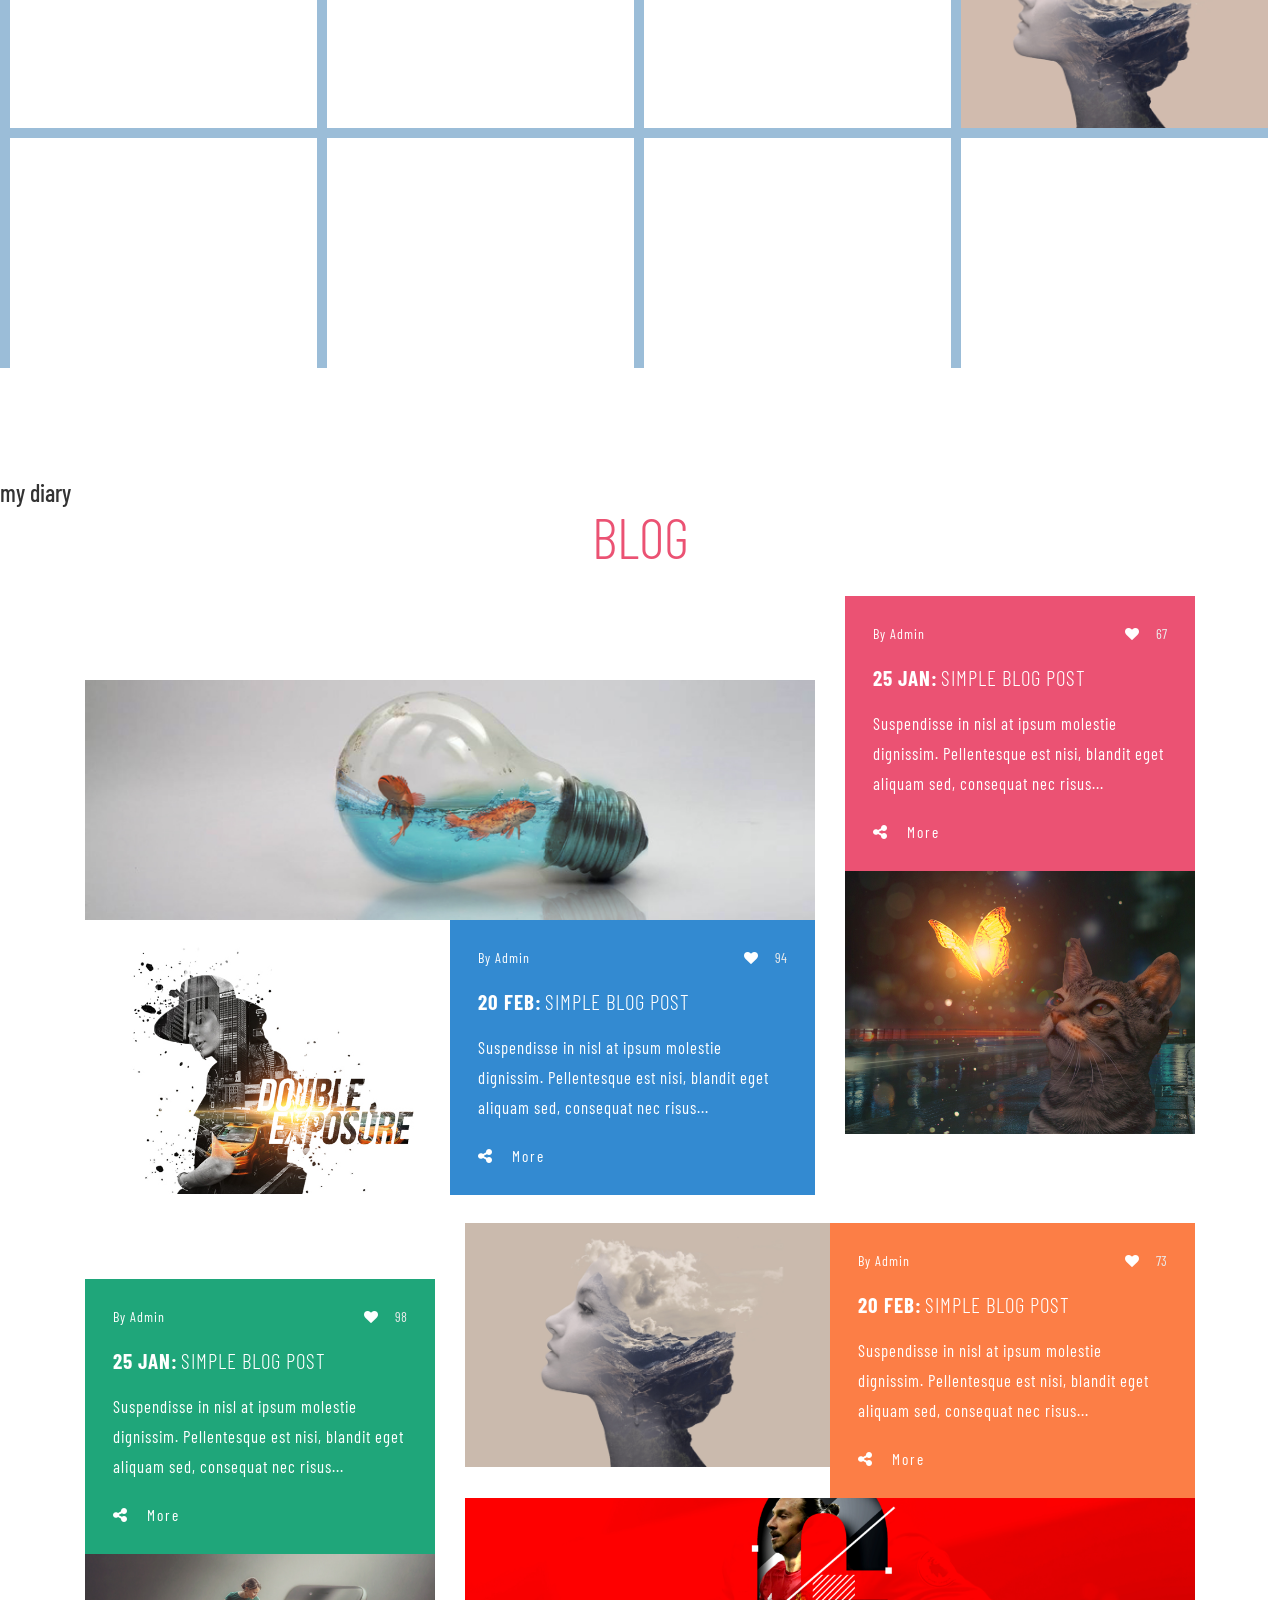
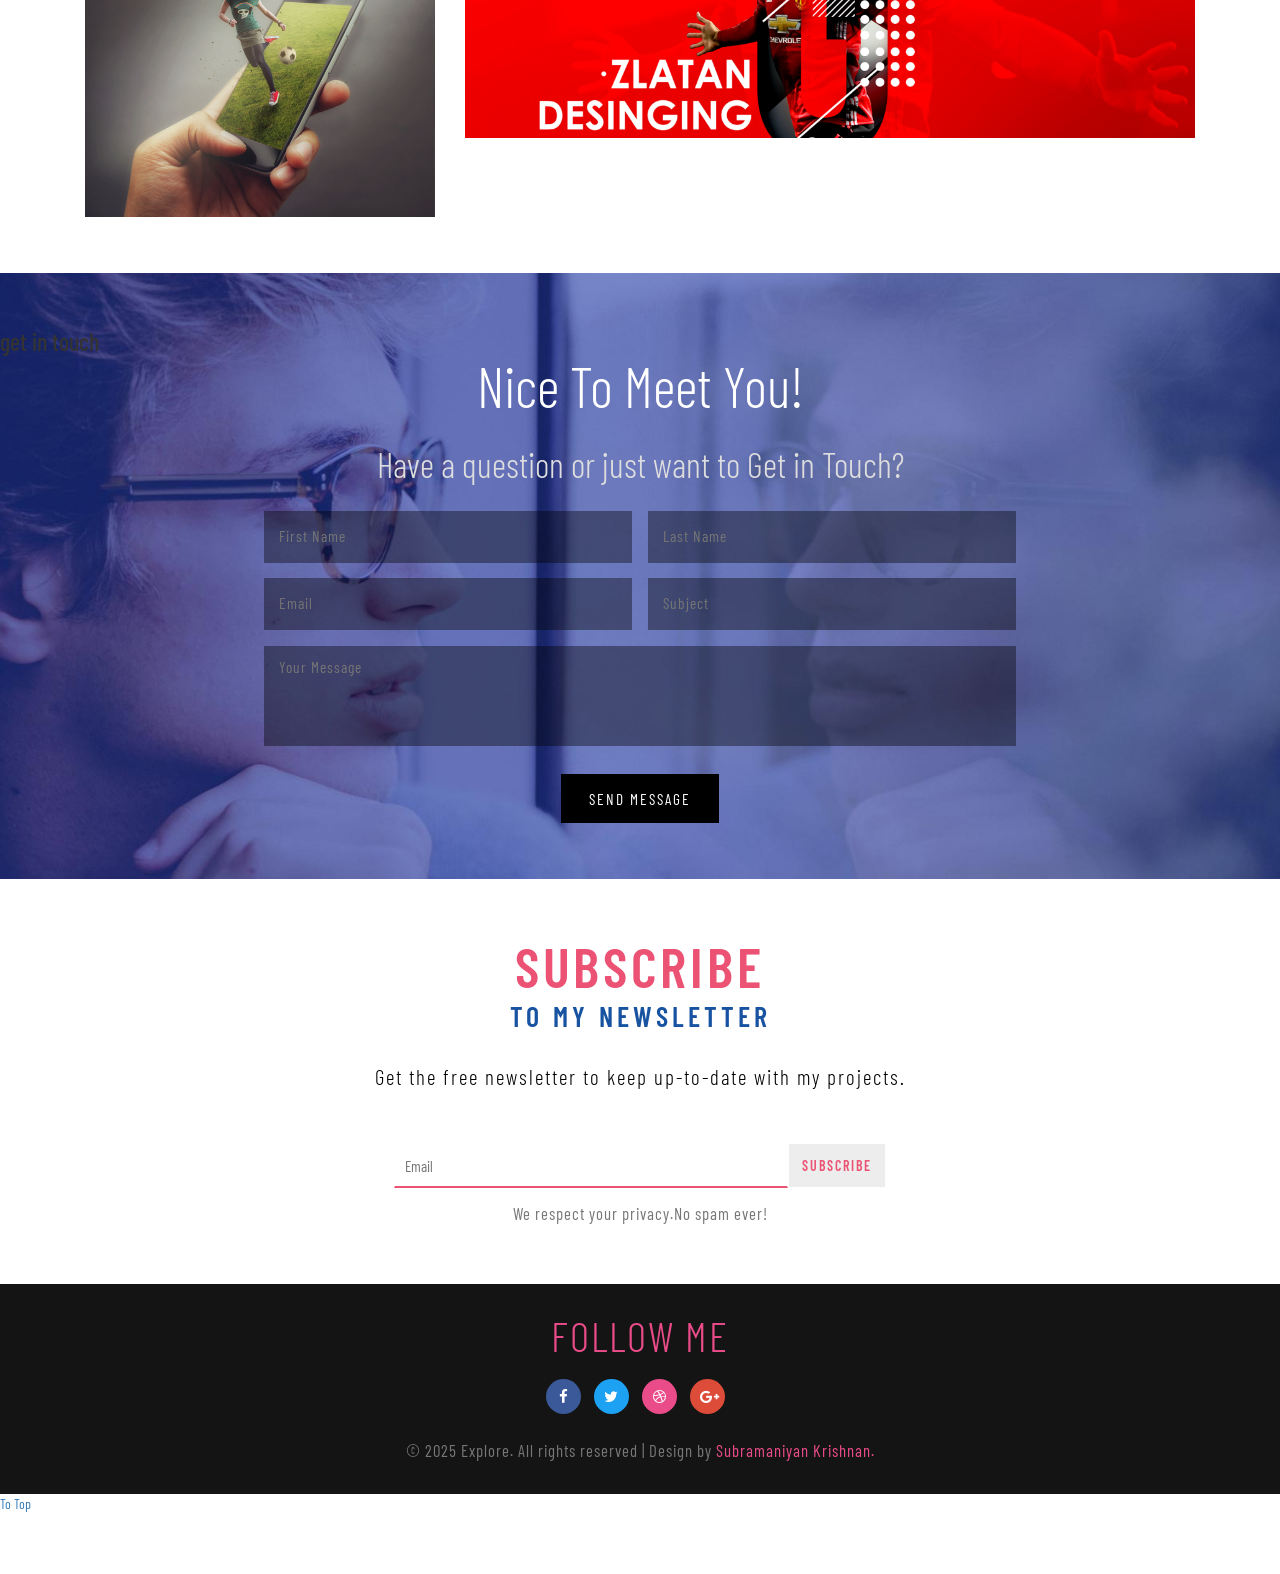
==== commit 50e68658: "Update index.html" ====
--- a/index.html
+++ b/index.html
@@ -180,22 +180,7 @@
   </div>
 </div>
 
-	<h3 class="progress-title">Indesign</h3>
-        <div class="progress yellow">
-          <div class="progress-bar" style="width:80%; background:#e8d324;">
-            <div class="progress-value">80%</div>
-          </div>
-        </div>
-        <h3 class="progress-title">CSS3</h3>
-        <div class="progress blue">
-          <div class="progress-bar" style="width:80%; background:#3485ef;">
-            <div class="progress-value">80%</div>
-          </div>
-        </div>
-      </div>
-    </div>
-  </div>
-</div>
+	
 <!--//skills -->
 <!-- services -->
 <div class="w3ls-section services" id="services">
@@ -736,3 +721,4 @@
 </body>
 </html>
 
+
